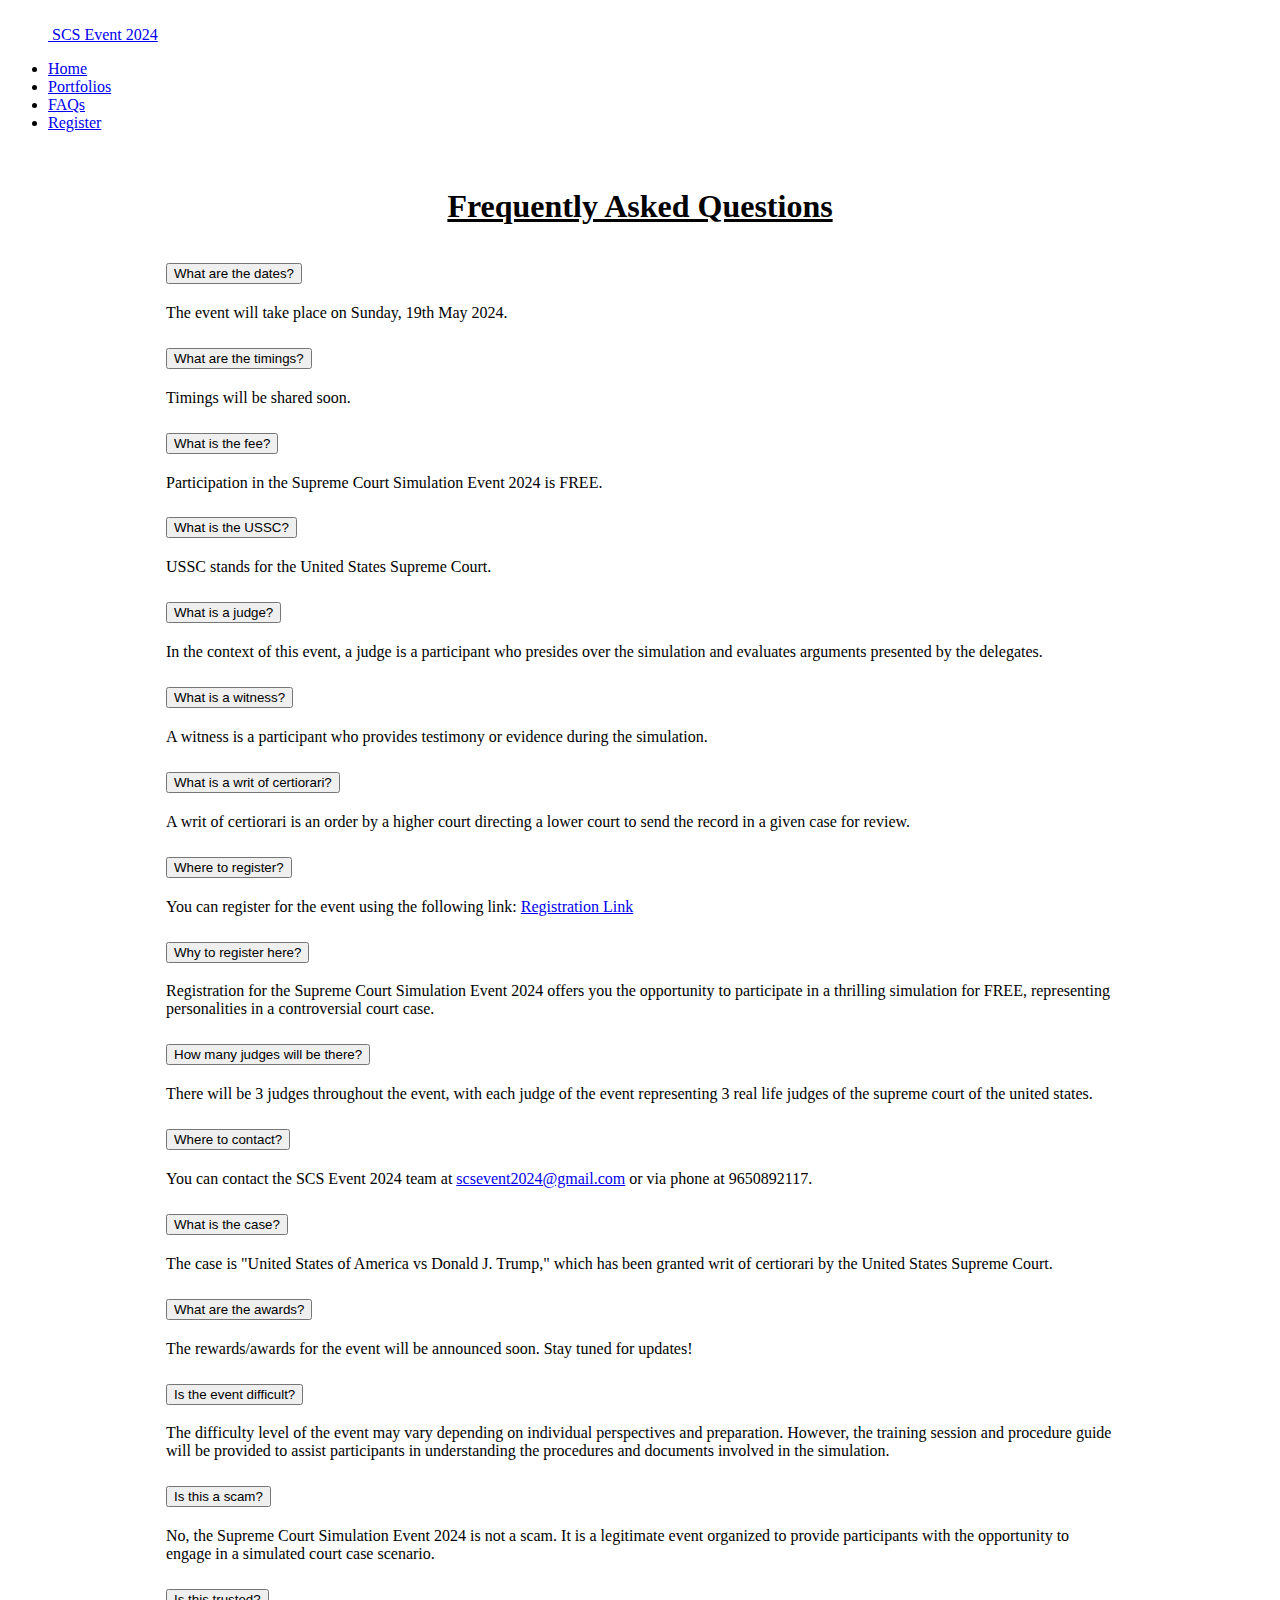
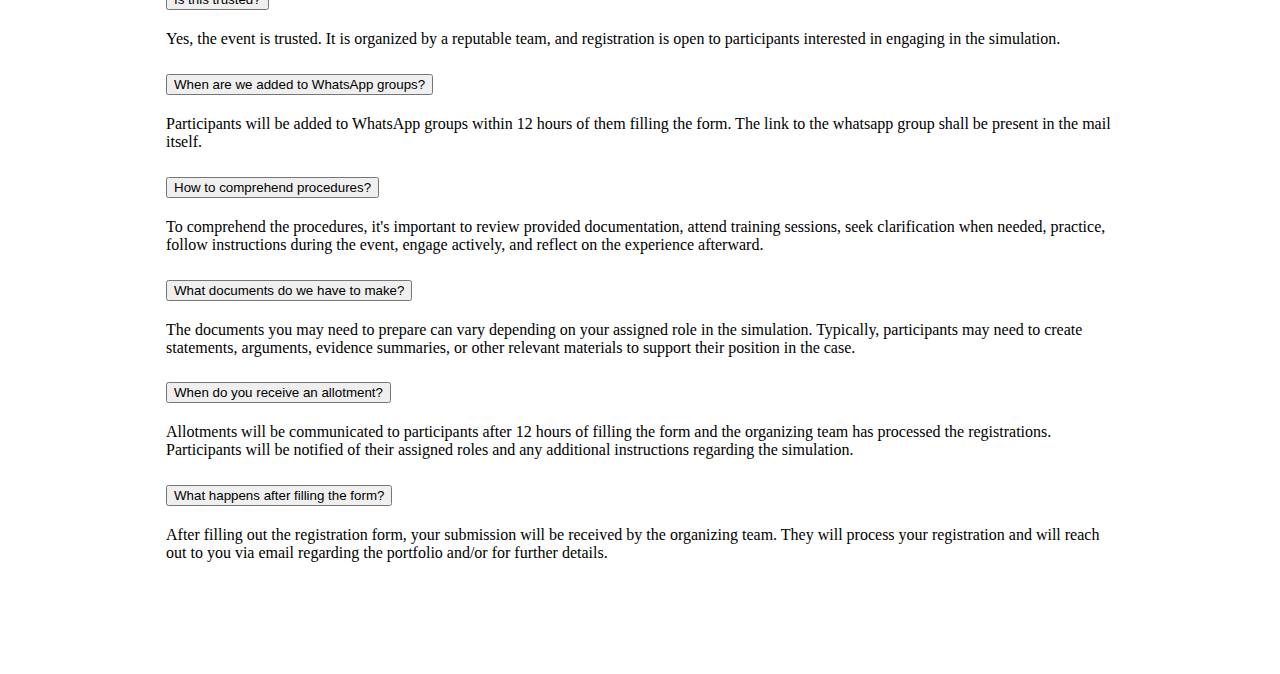
==== faq.html @ ab1b76b9 "Create faq.html" ====
<!DOCTYPE html>
<html>

<head>
  <meta charset="utf-8">
  <meta name="viewport" content="width=device-width">
  <title>FAQs SCS Event 2024</title>
  <link href="style.css" rel="stylesheet" type="text/css" />
</head>

<body>
    <div class="container">
        <header class="d-flex flex-wrap justify-content-center py-3 mb-4 border-bottom">
          <a href="/" class="d-flex align-items-center mb-3 mb-md-0 me-md-auto link-body-emphasis text-decoration-none">
            <svg class="bi me-2" width="40" height="32"><use xlink:href="#bootstrap"></use></svg>
            <span class="fs-4">SCS Event 2024</span>
          </a>

          <ul class="nav nav-pills">
            <li class="nav-item"><a href="index.html" class="nav-link " aria-current="page">Home</a></li>
            <li class="nav-item"><a href="portfolios.html" class="nav-link">Portfolios</a></li>
            <li class="nav-item"><a href="faq.html" class="nav-link active">FAQs</a></li>                                                            <li class="nav-item"><a href="https://docs.google.com/forms/d/e/1FAIpQLSeJ1gVqHsnJQkfTNVhcyiLTRoypfzvDzCkgdrKdLjB_oi6M5A/viewform?usp=sharing" class="nav-link">Register</a></li>
          </ul>
        </header>
      </div>
    <h1 class="display-5 fw-bold text-body-emphasis" style="margin-left: auto; margin-right: auto; text-align: center; margin-bottom:     2rem; margin-top: 3.5rem; ""><u>Frequently Asked Questions</u></h1>
    <div class="accordion" id="accordionExample" style="margin-left: auto; margin-right: auto; width: 75%; margin-bottom: 7rem;"">
        <div class="accordion-item">
            <h2 class="accordion-header" id="headingOne">
              <button class="accordion-button" type="button" data-bs-toggle="collapse" data-bs-target="#collapseOne" aria-expanded="true" aria-controls="collapseOne">
                What are the dates?
              </button>
            </h2>
            <div id="collapseOne" class="accordion-collapse collapse" aria-labelledby="headingOne" data-bs-parent="#accordionExample">
              <div class="accordion-body">
                The event will take place on Sunday, 19th May 2024.
              </div>
            </div>
          </div>
        <div class="accordion-item">
            <h2 class="accordion-header" id="headingTwo">
              <button class="accordion-button collapsed" type="button" data-bs-toggle="collapse" data-bs-target="#collapseTwo" aria-expanded="false" aria-controls="collapseTwo">
                What are the timings?
              </button>
            </h2>
            <div id="collapseTwo" class="accordion-collapse collapse" aria-labelledby="headingTwo" data-bs-parent="#accordionExample">
              <div class="accordion-body">
                Timings will be shared soon.
              </div>
            </div>
          </div>
        <div class="accordion-item">
            <h2 class="accordion-header" id="headingThree">
              <button class="accordion-button collapsed" type="button" data-bs-toggle="collapse" data-bs-target="#collapseThree" aria-expanded="false" aria-controls="collapseTwo">
                What is the fee?
              </button>
            </h2>
            <div id="collapseThree" class="accordion-collapse collapse" aria-labelledby="headingThree" data-bs-parent="#accordionExample">
              <div class="accordion-body">
                Participation in the Supreme Court Simulation Event 2024 is FREE.
              </div>
            </div>
          </div>
        <!-- FAQ 4 -->
        <div class="accordion-item">
          <h2 class="accordion-header" id="headingFour">
            <button class="accordion-button collapsed" type="button" data-bs-toggle="collapse" data-bs-target="#collapseFour" aria-expanded="false" aria-controls="collapseFour">
              What is the USSC?
            </button>
          </h2>
          <div id="collapseFour" class="accordion-collapse collapse" aria-labelledby="headingFour" data-bs-parent="#accordionExample">
            <div class="accordion-body">
              USSC stands for the United States Supreme Court.
            </div>
          </div>
        </div>
        <!-- FAQ 5 -->
        <div class="accordion-item">
          <h2 class="accordion-header" id="headingFive">
            <button class="accordion-button collapsed" type="button" data-bs-toggle="collapse" data-bs-target="#collapseFive" aria-expanded="false" aria-controls="collapseFive">
              What is a judge?
            </button>
          </h2>
          <div id="collapseFive" class="accordion-collapse collapse" aria-labelledby="headingFive" data-bs-parent="#accordionExample">
            <div class="accordion-body">
              In the context of this event, a judge is a participant who presides over the simulation and evaluates arguments presented by the delegates.
            </div>
          </div>
        </div>
        <!-- FAQ 6 -->
        <div class="accordion-item">
          <h2 class="accordion-header" id="headingSix">
            <button class="accordion-button collapsed" type="button" data-bs-toggle="collapse" data-bs-target="#collapseSix" aria-expanded="false" aria-controls="collapseSix">
              What is a witness?
            </button>
          </h2>
          <div id="collapseSix" class="accordion-collapse collapse" aria-labelledby="headingSix" data-bs-parent="#accordionExample">
            <div class="accordion-body">
              A witness is a participant who provides testimony or evidence during the simulation.
            </div>
          </div>
        </div>
        <!-- FAQ 7 -->
        <div class="accordion-item">
          <h2 class="accordion-header" id="headingSeven">
            <button class="accordion-button collapsed" type="button" data-bs-toggle="collapse" data-bs-target="#collapseSeven" aria-expanded="false" aria-controls="collapseSeven">
              What is a writ of certiorari?
            </button>
          </h2>
          <div id="collapseSeven" class="accordion-collapse collapse" aria-labelledby="headingSeven" data-bs-parent="#accordionExample">
            <div class="accordion-body">
              A writ of certiorari is an order by a higher court directing a lower court to send the record in a given case for review.
            </div>
          </div>
        </div>
        <!-- FAQ 8 -->
        <div class="accordion-item">
          <h2 class="accordion-header" id="headingEight">
            <button class="accordion-button collapsed" type="button" data-bs-toggle="collapse" data-bs-target="#collapseEight" aria-expanded="false" aria-controls="collapseEight">
              Where to register?
            </button>
          </h2>
          <div id="collapseEight" class="accordion-collapse collapse" aria-labelledby="headingEight" data-bs-parent="#accordionExample">
            <div class="accordion-body">
              You can register for the event using the following link: <a href="https://docs.google.com/forms/d/e/1FAIpQLSeJ1gVqHsnJQkfTNVhcyiLTRoypfzvDzCkgdrKdLjB_oi6M5A/viewform?usp=sharing" target="_blank">Registration Link</a>
            </div>
          </div>
        </div>
        <!-- FAQ 9 -->
        <div class="accordion-item">
          <h2 class="accordion-header" id="headingNine">
            <button class="accordion-button collapsed" type="button" data-bs-toggle="collapse" data-bs-target="#collapseNine" aria-expanded="false" aria-controls="collapseNine">
              Why to register here?
            </button>
          </h2>
          <div id="collapseNine" class="accordion-collapse collapse" aria-labelledby="headingNine" data-bs-parent="#accordionExample">
            <div class="accordion-body">
              Registration for the Supreme Court Simulation Event 2024 offers you the opportunity to participate in a thrilling simulation for FREE, representing personalities in a controversial court case.
            </div>
          </div>
        </div>

        <!-- FAQ 10 -->
        <div class="accordion-item">
          <h2 class="accordion-header" id="headingTen">
            <button class="accordion-button collapsed" type="button" data-bs-toggle="collapse" data-bs-target="#collapseTen" aria-expanded="false" aria-controls="collapseTen">
              How many judges will be there?
            </button>
          </h2>
          <div id="collapseTen" class="accordion-collapse collapse" aria-labelledby="headingTen" data-bs-parent="#accordionExample">
            <div class="accordion-body">
              There will be 3 judges throughout the event, with each judge of the event representing 3 real life judges of the supreme court of the united states.
            </div>
          </div>
        </div>

        <!-- FAQ 11 -->
        <div class="accordion-item">
          <h2 class="accordion-header" id="headingEleven">
            <button class="accordion-button collapsed" type="button" data-bs-toggle="collapse" data-bs-target="#collapseEleven" aria-expanded="false" aria-controls="collapseEleven">
              Where to contact?
            </button>
          </h2>
          <div id="collapseEleven" class="accordion-collapse collapse" aria-labelledby="headingEleven" data-bs-parent="#accordionExample">
            <div class="accordion-body">
              You can contact the SCS Event 2024 team at <a href="mailto:scsevent2024@gmail.com">scsevent2024@gmail.com</a> or via phone at 9650892117.
            </div>
          </div>
        </div>
        <!-- FAQ 12 -->
        <div class="accordion-item">
          <h2 class="accordion-header" id="headingTwelve">
            <button class="accordion-button collapsed" type="button" data-bs-toggle="collapse" data-bs-target="#collapseTwelve" aria-expanded="false" aria-controls="collapseTwelve">
              What is the case?
            </button>
          </h2>
          <div id="collapseTwelve" class="accordion-collapse collapse" aria-labelledby="headingTwelve" data-bs-parent="#accordionExample">
            <div class="accordion-body">
              The case is "United States of America vs Donald J. Trump," which has been granted writ of certiorari by the United States Supreme Court.
            </div>
          </div>
        </div>

        <!-- FAQ 13 -->
        <div class="accordion-item">
          <h2 class="accordion-header" id="headingThirteen">
            <button class="accordion-button collapsed" type="button" data-bs-toggle="collapse" data-bs-target="#collapseThirteen" aria-expanded="false" aria-controls="collapseThirteen">
              What are the awards?
            </button>
          </h2>
          <div id="collapseThirteen" class="accordion-collapse collapse" aria-labelledby="headingThirteen" data-bs-parent="#accordionExample">
            <div class="accordion-body">
              The rewards/awards for the event will be announced soon. Stay tuned for updates!
            </div>
          </div>
        </div>

        <!-- FAQ 14 -->
        <div class="accordion-item">
          <h2 class="accordion-header" id="headingFourteen">
            <button class="accordion-button collapsed" type="button" data-bs-toggle="collapse" data-bs-target="#collapseFourteen" aria-expanded="false" aria-controls="collapseFourteen">
              Is the event difficult?
            </button>
          </h2>
          <div id="collapseFourteen" class="accordion-collapse collapse" aria-labelledby="headingFourteen" data-bs-parent="#accordionExample">
            <div class="accordion-body">
              The difficulty level of the event may vary depending on individual perspectives and preparation. However, the training session and procedure guide will be provided to assist participants in understanding the procedures and documents involved in the simulation.
            </div>
          </div>
        </div>
        <!-- FAQ 15 -->
        <div class="accordion-item">
          <h2 class="accordion-header" id="headingFifteen">
            <button class="accordion-button collapsed" type="button" data-bs-toggle="collapse" data-bs-target="#collapseFifteen" aria-expanded="false" aria-controls="collapseFifteen">
              Is this a scam?
            </button>
          </h2>
          <div id="collapseFifteen" class="accordion-collapse collapse" aria-labelledby="headingFifteen" data-bs-parent="#accordionExample">
            <div class="accordion-body">
              No, the Supreme Court Simulation Event 2024 is not a scam. It is a legitimate event organized to provide participants with the opportunity to engage in a simulated court case scenario.
            </div>
          </div>
        </div>

        <!-- FAQ 16 -->
        <div class="accordion-item">
          <h2 class="accordion-header" id="headingSixteen">
            <button class="accordion-button collapsed" type="button" data-bs-toggle="collapse" data-bs-target="#collapseSixteen" aria-expanded="false" aria-controls="collapseSixteen">
              Is this trusted?
            </button>
          </h2>
          <div id="collapseSixteen" class="accordion-collapse collapse" aria-labelledby="headingSixteen" data-bs-parent="#accordionExample">
            <div class="accordion-body">
              Yes, the event is trusted. It is organized by a reputable team, and registration is open to participants interested in engaging in the simulation.
            </div>
          </div>
        </div>

        <!-- FAQ 17 -->
        <div class="accordion-item">
          <h2 class="accordion-header" id="headingSeventeen">
            <button class="accordion-button collapsed" type="button" data-bs-toggle="collapse" data-bs-target="#collapseSeventeen" aria-expanded="false" aria-controls="collapseSeventeen">
              When are we added to WhatsApp groups?
            </button>
          </h2>
          <div id="collapseSeventeen" class="accordion-collapse collapse" aria-labelledby="headingSeventeen" data-bs-parent="#accordionExample">
            <div class="accordion-body">
              Participants will be added to WhatsApp groups within 12 hours of them filling the form. The link to the whatsapp group shall be present in the mail itself.
            </div>
          </div>
        </div>
        <!-- FAQ 18 -->
        <div class="accordion-item">
          <h2 class="accordion-header" id="headingEighteen">
            <button class="accordion-button collapsed" type="button" data-bs-toggle="collapse" data-bs-target="#collapseEighteen" aria-expanded="false" aria-controls="collapseEighteen">
              How to comprehend procedures?
            </button>
          </h2>
          <div id="collapseEighteen" class="accordion-collapse collapse" aria-labelledby="headingEighteen" data-bs-parent="#accordionExample">
            <div class="accordion-body">
              To comprehend the procedures, it's important to review provided documentation, attend training sessions, seek clarification when needed, practice, follow instructions during the event, engage actively, and reflect on the experience afterward.
            </div>
          </div>
        </div>


        <!-- FAQ 19 -->
        <div class="accordion-item">
          <h2 class="accordion-header" id="headingNineteen">
            <button class="accordion-button collapsed" type="button" data-bs-toggle="collapse" data-bs-target="#collapseNineteen" aria-expanded="false" aria-controls="collapseNineteen">
              What documents do we have to make?
            </button>
          </h2>
          <div id="collapseNineteen" class="accordion-collapse collapse" aria-labelledby="headingNineteen" data-bs-parent="#accordionExample">
            <div class="accordion-body">
              The documents you may need to prepare can vary depending on your assigned role in the simulation. Typically, participants may need to create statements, arguments, evidence summaries, or other relevant materials to support their position in the case.
            </div>
          </div>
        </div>

        <!-- FAQ 20 -->
        <div class="accordion-item">
          <h2 class="accordion-header" id="headingTwenty">
            <button class="accordion-button collapsed" type="button" data-bs-toggle="collapse" data-bs-target="#collapseTwenty" aria-expanded="false" aria-controls="collapseTwenty">
              When do you receive an allotment?
            </button>
          </h2>
          <div id="collapseTwenty" class="accordion-collapse collapse" aria-labelledby="headingTwenty" data-bs-parent="#accordionExample">
            <div class="accordion-body">
              Allotments will be communicated to participants after 12 hours of filling the form and the organizing team has processed the registrations. Participants will be notified of their assigned roles and any additional instructions regarding the simulation.
            </div>
          </div>
        </div>
        <!-- FAQ 21 -->
        <div class="accordion-item">
          <h2 class="accordion-header" id="headingTwentyOne">
            <button class="accordion-button collapsed" type="button" data-bs-toggle="collapse" data-bs-target="#collapseTwentyOne" aria-expanded="false" aria-controls="collapseTwentyOne">
              What happens after filling the form?
            </button>
          </h2>
          <div id="collapseTwentyOne" class="accordion-collapse collapse" aria-labelledby="headingTwentyOne" data-bs-parent="#accordionExample">
            <div class="accordion-body">
              After filling out the registration form, your submission will be received by the organizing team. They will process your registration and will reach out to you via email regarding the portfolio and/or for further details.
            </div>
          </div>
        </div>
    </div>
    
  <script src="script.js"></script>
</body>

</html>
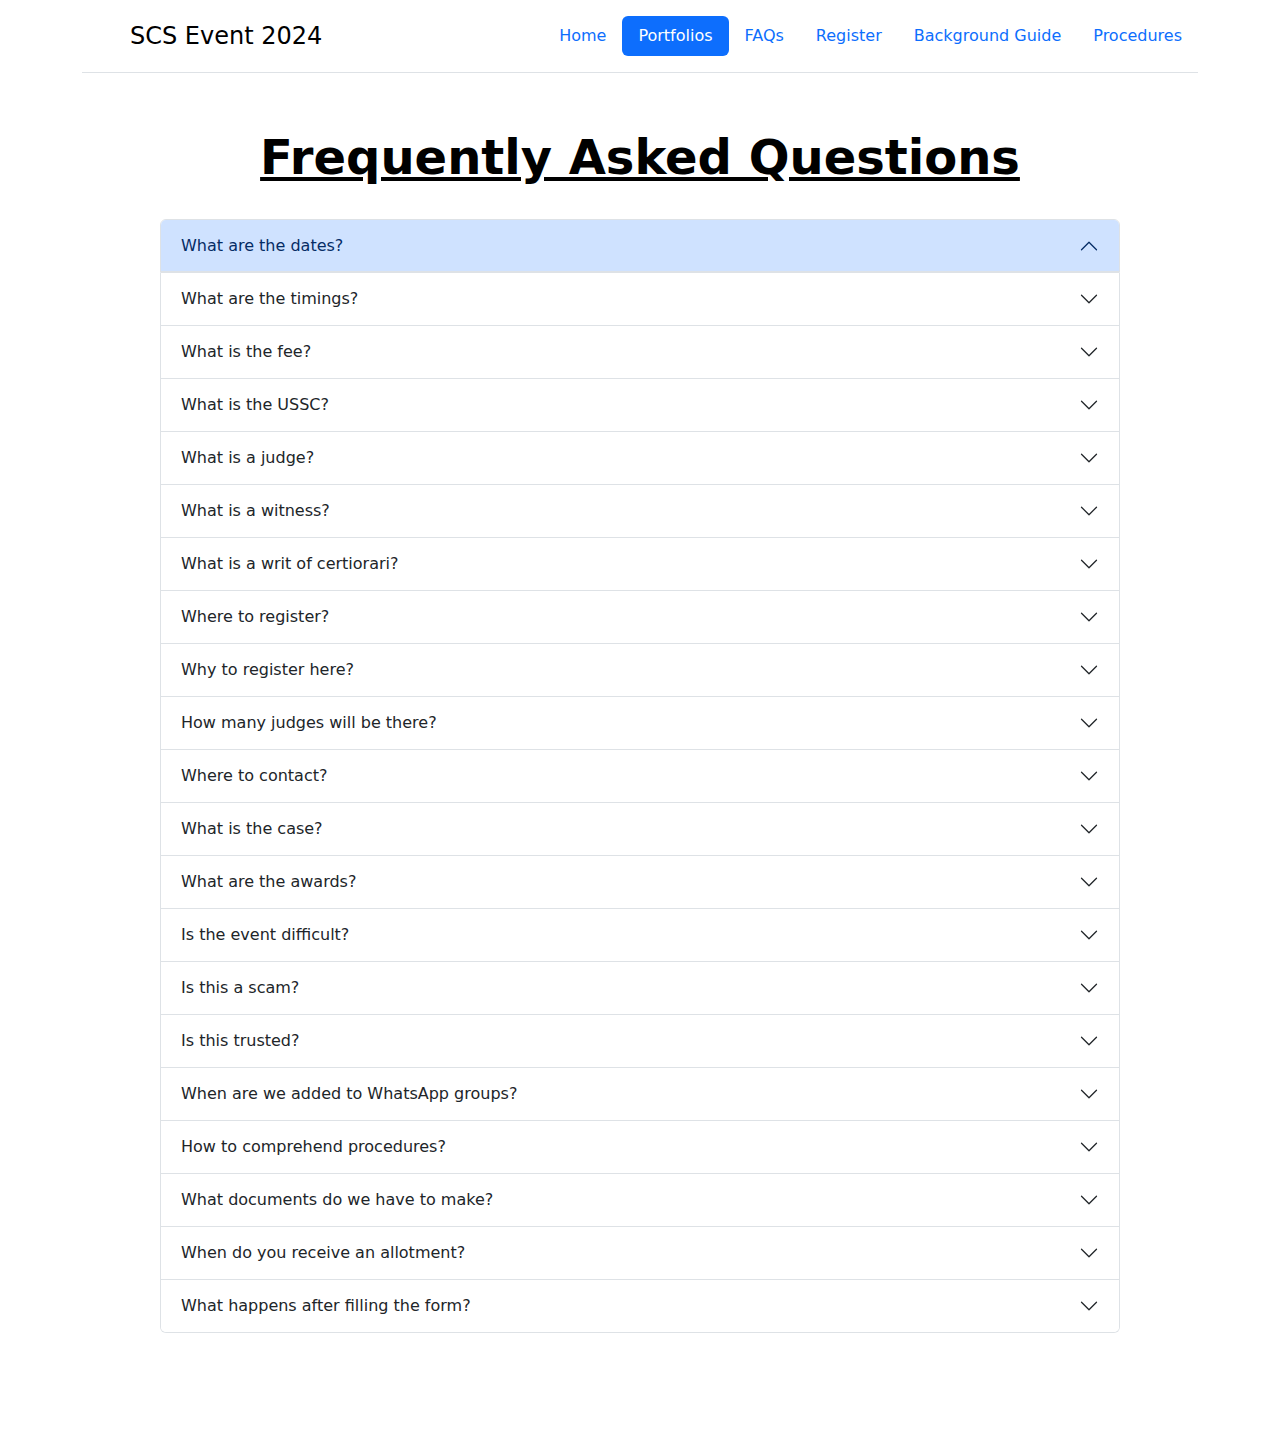
==== commit 4fe5b977: "Update faq.html" ====
--- a/faq.html
+++ b/faq.html
@@ -16,11 +16,14 @@
             <span class="fs-4">SCS Event 2024</span>
           </a>
 
-          <ul class="nav nav-pills">
-            <li class="nav-item"><a href="index.html" class="nav-link " aria-current="page">Home</a></li>
-            <li class="nav-item"><a href="portfolios.html" class="nav-link">Portfolios</a></li>
-            <li class="nav-item"><a href="faq.html" class="nav-link active">FAQs</a></li>                                                            <li class="nav-item"><a href="https://docs.google.com/forms/d/e/1FAIpQLSeJ1gVqHsnJQkfTNVhcyiLTRoypfzvDzCkgdrKdLjB_oi6M5A/viewform?usp=sharing" class="nav-link">Register</a></li>
-          </ul>
+            <ul class="nav nav-pills">
+                <li class="nav-item"><a href="index.html" class="nav-link " aria-current="page">Home</a></li>
+                <li class="nav-item"><a href="#" class="nav-link active">Portfolios</a></li>
+                <li class="nav-item"><a href="faq.html" class="nav-link">FAQs</a></li>
+                <li class="nav-item"><a href="https://docs.google.com/forms/d/e/1FAIpQLSeJ1gVqHsnJQkfTNVhcyiLTRoypfzvDzCkgdrKdLjB_oi6M5A/viewform?usp=sharing" class="nav-link">Register</a></li>
+                <li class="nav-item"><a href="https://docs.google.com/document/d/1dB63l9dNp6xVLZQxj6kzOovqa3Hw2wPQ2aBt1aoLhMY/edit?usp=sharing" class="nav-link">Background Guide</a></li>
+                <li class="nav-item"><a href="https://docs.google.com/document/d/13BMEkoYadMNudokMx_uyyNEWCB-4FJF_zmpJ_dMLJ5A/edit?usp=sharing" class="nav-link">Procedures</a></li>
+            </ul>
         </header>
       </div>
     <h1 class="display-5 fw-bold text-body-emphasis" style="margin-left: auto; margin-right: auto; text-align: center; margin-bottom:     2rem; margin-top: 3.5rem; ""><u>Frequently Asked Questions</u></h1>
--- a/style.css
+++ b/style.css
@@ -0,0 +1,6 @@
+@charset "UTF-8";/*!
+ * Bootstrap  v5.3.3 (https://getbootstrap.com/)
+ * Copyright 2011-2024 The Bootstrap Authors
+ * Licensed under MIT (https://github.com/twbs/bootstrap/blob/main/LICENSE)
+ */:root,[data-bs-theme=light]{--bs-blue:#0d6efd;--bs-indigo:#6610f2;--bs-purple:#6f42c1;--bs-pink:#d63384;--bs-red:#dc3545;--bs-orange:#fd7e14;--bs-yellow:#ffc107;--bs-green:#198754;--bs-teal:#20c997;--bs-cyan:#0dcaf0;--bs-black:#000;--bs-white:#fff;--bs-gray:#6c757d;--bs-gray-dark:#343a40;--bs-gray-100:#f8f9fa;--bs-gray-200:#e9ecef;--bs-gray-300:#dee2e6;--bs-gray-400:#ced4da;--bs-gray-500:#adb5bd;--bs-gray-600:#6c757d;--bs-gray-700:#495057;--bs-gray-800:#343a40;--bs-gray-900:#212529;--bs-primary:#0d6efd;--bs-secondary:#6c757d;--bs-success:#198754;--bs-info:#0dcaf0;--bs-warning:#ffc107;--bs-danger:#dc3545;--bs-light:#f8f9fa;--bs-dark:#212529;--bs-primary-rgb:13,110,253;--bs-secondary-rgb:108,117,125;--bs-success-rgb:25,135,84;--bs-info-rgb:13,202,240;--bs-warning-rgb:255,193,7;--bs-danger-rgb:220,53,69;--bs-light-rgb:248,249,250;--bs-dark-rgb:33,37,41;--bs-primary-text-emphasis:#052c65;--bs-secondary-text-emphasis:#2b2f32;--bs-success-text-emphasis:#0a3622;--bs-info-text-emphasis:#055160;--bs-warning-text-emphasis:#664d03;--bs-danger-text-emphasis:#58151c;--bs-light-text-emphasis:#495057;--bs-dark-text-emphasis:#495057;--bs-primary-bg-subtle:#cfe2ff;--bs-secondary-bg-subtle:#e2e3e5;--bs-success-bg-subtle:#d1e7dd;--bs-info-bg-subtle:#cff4fc;--bs-warning-bg-subtle:#fff3cd;--bs-danger-bg-subtle:#f8d7da;--bs-light-bg-subtle:#fcfcfd;--bs-dark-bg-subtle:#ced4da;--bs-primary-border-subtle:#9ec5fe;--bs-secondary-border-subtle:#c4c8cb;--bs-success-border-subtle:#a3cfbb;--bs-info-border-subtle:#9eeaf9;--bs-warning-border-subtle:#ffe69c;--bs-danger-border-subtle:#f1aeb5;--bs-light-border-subtle:#e9ecef;--bs-dark-border-subtle:#adb5bd;--bs-white-rgb:255,255,255;--bs-black-rgb:0,0,0;--bs-font-sans-serif:system-ui,-apple-system,"Segoe UI",Roboto,"Helvetica Neue","Noto Sans","Liberation Sans",Arial,sans-serif,"Apple Color Emoji","Segoe UI Emoji","Segoe UI Symbol","Noto Color Emoji";--bs-font-monospace:SFMono-Regular,Menlo,Monaco,Consolas,"Liberation Mono","Courier New",monospace;--bs-gradient:linear-gradient(180deg, rgba(255, 255, 255, 0.15), rgba(255, 255, 255, 0));--bs-body-font-family:var(--bs-font-sans-serif);--bs-body-font-size:1rem;--bs-body-font-weight:400;--bs-body-line-height:1.5;--bs-body-color:#212529;--bs-body-color-rgb:33,37,41;--bs-body-bg:#fff;--bs-body-bg-rgb:255,255,255;--bs-emphasis-color:#000;--bs-emphasis-color-rgb:0,0,0;--bs-secondary-color:rgba(33, 37, 41, 0.75);--bs-secondary-color-rgb:33,37,41;--bs-secondary-bg:#e9ecef;--bs-secondary-bg-rgb:233,236,239;--bs-tertiary-color:rgba(33, 37, 41, 0.5);--bs-tertiary-color-rgb:33,37,41;--bs-tertiary-bg:#f8f9fa;--bs-tertiary-bg-rgb:248,249,250;--bs-heading-color:inherit;--bs-link-color:#0d6efd;--bs-link-color-rgb:13,110,253;--bs-link-decoration:underline;--bs-link-hover-color:#0a58ca;--bs-link-hover-color-rgb:10,88,202;--bs-code-color:#d63384;--bs-highlight-color:#212529;--bs-highlight-bg:#fff3cd;--bs-border-width:1px;--bs-border-style:solid;--bs-border-color:#dee2e6;--bs-border-color-translucent:rgba(0, 0, 0, 0.175);--bs-border-radius:0.375rem;--bs-border-radius-sm:0.25rem;--bs-border-radius-lg:0.5rem;--bs-border-radius-xl:1rem;--bs-border-radius-xxl:2rem;--bs-border-radius-2xl:var(--bs-border-radius-xxl);--bs-border-radius-pill:50rem;--bs-box-shadow:0 0.5rem 1rem rgba(0, 0, 0, 0.15);--bs-box-shadow-sm:0 0.125rem 0.25rem rgba(0, 0, 0, 0.075);--bs-box-shadow-lg:0 1rem 3rem rgba(0, 0, 0, 0.175);--bs-box-shadow-inset:inset 0 1px 2px rgba(0, 0, 0, 0.075);--bs-focus-ring-width:0.25rem;--bs-focus-ring-opacity:0.25;--bs-focus-ring-color:rgba(13, 110, 253, 0.25);--bs-form-valid-color:#198754;--bs-form-valid-border-color:#198754;--bs-form-invalid-color:#dc3545;--bs-form-invalid-border-color:#dc3545}[data-bs-theme=dark]{color-scheme:dark;--bs-body-color:#dee2e6;--bs-body-color-rgb:222,226,230;--bs-body-bg:#212529;--bs-body-bg-rgb:33,37,41;--bs-emphasis-color:#fff;--bs-emphasis-color-rgb:255,255,255;--bs-secondary-color:rgba(222, 226, 230, 0.75);--bs-secondary-color-rgb:222,226,230;--bs-secondary-bg:#343a40;--bs-secondary-bg-rgb:52,58,64;--bs-tertiary-color:rgba(222, 226, 230, 0.5);--bs-tertiary-color-rgb:222,226,230;--bs-tertiary-bg:#2b3035;--bs-tertiary-bg-rgb:43,48,53;--bs-primary-text-emphasis:#6ea8fe;--bs-secondary-text-emphasis:#a7acb1;--bs-success-text-emphasis:#75b798;--bs-info-text-emphasis:#6edff6;--bs-warning-text-emphasis:#ffda6a;--bs-danger-text-emphasis:#ea868f;--bs-light-text-emphasis:#f8f9fa;--bs-dark-text-emphasis:#dee2e6;--bs-primary-bg-subtle:#031633;--bs-secondary-bg-subtle:#161719;--bs-success-bg-subtle:#051b11;--bs-info-bg-subtle:#032830;--bs-warning-bg-subtle:#332701;--bs-danger-bg-subtle:#2c0b0e;--bs-light-bg-subtle:#343a40;--bs-dark-bg-subtle:#1a1d20;--bs-primary-border-subtle:#084298;--bs-secondary-border-subtle:#41464b;--bs-success-border-subtle:#0f5132;--bs-info-border-subtle:#087990;--bs-warning-border-subtle:#997404;--bs-danger-border-subtle:#842029;--bs-light-border-subtle:#495057;--bs-dark-border-subtle:#343a40;--bs-heading-color:inherit;--bs-link-color:#6ea8fe;--bs-link-hover-color:#8bb9fe;--bs-link-color-rgb:110,168,254;--bs-link-hover-color-rgb:139,185,254;--bs-code-color:#e685b5;--bs-highlight-color:#dee2e6;--bs-highlight-bg:#664d03;--bs-border-color:#495057;--bs-border-color-translucent:rgba(255, 255, 255, 0.15);--bs-form-valid-color:#75b798;--bs-form-valid-border-color:#75b798;--bs-form-invalid-color:#ea868f;--bs-form-invalid-border-color:#ea868f}*,::after,::before{box-sizing:border-box}@media (prefers-reduced-motion:no-preference){:root{scroll-behavior:smooth}}body{margin:0;font-family:var(--bs-body-font-family);font-size:var(--bs-body-font-size);font-weight:var(--bs-body-font-weight);line-height:var(--bs-body-line-height);color:var(--bs-body-color);text-align:var(--bs-body-text-align);background-color:var(--bs-body-bg);-webkit-text-size-adjust:100%;-webkit-tap-highlight-color:transparent}hr{margin:1rem 0;color:inherit;border:0;border-top:var(--bs-border-width) solid;opacity:.25}.h1,.h2,.h3,.h4,.h5,.h6,h1,h2,h3,h4,h5,h6{margin-top:0;margin-bottom:.5rem;font-weight:500;line-height:1.2;color:var(--bs-heading-color)}.h1,h1{font-size:calc(1.375rem + 1.5vw)}@media (min-width:1200px){.h1,h1{font-size:2.5rem}}.h2,h2{font-size:calc(1.325rem + .9vw)}@media (min-width:1200px){.h2,h2{font-size:2rem}}.h3,h3{font-size:calc(1.3rem + .6vw)}@media (min-width:1200px){.h3,h3{font-size:1.75rem}}.h4,h4{font-size:calc(1.275rem + .3vw)}@media (min-width:1200px){.h4,h4{font-size:1.5rem}}.h5,h5{font-size:1.25rem}.h6,h6{font-size:1rem}p{margin-top:0;margin-bottom:1rem}abbr[title]{-webkit-text-decoration:underline dotted;text-decoration:underline dotted;cursor:help;-webkit-text-decoration-skip-ink:none;text-decoration-skip-ink:none}address{margin-bottom:1rem;font-style:normal;line-height:inherit}ol,ul{padding-left:2rem}dl,ol,ul{margin-top:0;margin-bottom:1rem}ol ol,ol ul,ul ol,ul ul{margin-bottom:0}dt{font-weight:700}dd{margin-bottom:.5rem;margin-left:0}blockquote{margin:0 0 1rem}b,strong{font-weight:bolder}.small,small{font-size:.875em}.mark,mark{padding:.1875em;color:var(--bs-highlight-color);background-color:var(--bs-highlight-bg)}sub,sup{position:relative;font-size:.75em;line-height:0;vertical-align:baseline}sub{bottom:-.25em}sup{top:-.5em}a{color:rgba(var(--bs-link-color-rgb),var(--bs-link-opacity,1));text-decoration:underline}a:hover{--bs-link-color-rgb:var(--bs-link-hover-color-rgb)}a:not([href]):not([class]),a:not([href]):not([class]):hover{color:inherit;text-decoration:none}code,kbd,pre,samp{font-family:var(--bs-font-monospace);font-size:1em}pre{display:block;margin-top:0;margin-bottom:1rem;overflow:auto;font-size:.875em}pre code{font-size:inherit;color:inherit;word-break:normal}code{font-size:.875em;color:var(--bs-code-color);word-wrap:break-word}a>code{color:inherit}kbd{padding:.1875rem .375rem;font-size:.875em;color:var(--bs-body-bg);background-color:var(--bs-body-color);border-radius:.25rem}kbd kbd{padding:0;font-size:1em}figure{margin:0 0 1rem}img,svg{vertical-align:middle}table{caption-side:bottom;border-collapse:collapse}caption{padding-top:.5rem;padding-bottom:.5rem;color:var(--bs-secondary-color);text-align:left}th{text-align:inherit;text-align:-webkit-match-parent}tbody,td,tfoot,th,thead,tr{border-color:inherit;border-style:solid;border-width:0}label{display:inline-block}button{border-radius:0}button:focus:not(:focus-visible){outline:0}button,input,optgroup,select,textarea{margin:0;font-family:inherit;font-size:inherit;line-height:inherit}button,select{text-transform:none}[role=button]{cursor:pointer}select{word-wrap:normal}select:disabled{opacity:1}[list]:not([type=date]):not([type=datetime-local]):not([type=month]):not([type=week]):not([type=time])::-webkit-calendar-picker-indicator{display:none!important}[type=button],[type=reset],[type=submit],button{-webkit-appearance:button}[type=button]:not(:disabled),[type=reset]:not(:disabled),[type=submit]:not(:disabled),button:not(:disabled){cursor:pointer}::-moz-focus-inner{padding:0;border-style:none}textarea{resize:vertical}fieldset{min-width:0;padding:0;margin:0;border:0}legend{float:left;width:100%;padding:0;margin-bottom:.5rem;font-size:calc(1.275rem + .3vw);line-height:inherit}@media (min-width:1200px){legend{font-size:1.5rem}}legend+*{clear:left}::-webkit-datetime-edit-day-field,::-webkit-datetime-edit-fields-wrapper,::-webkit-datetime-edit-hour-field,::-webkit-datetime-edit-minute,::-webkit-datetime-edit-month-field,::-webkit-datetime-edit-text,::-webkit-datetime-edit-year-field{padding:0}::-webkit-inner-spin-button{height:auto}[type=search]{-webkit-appearance:textfield;outline-offset:-2px}::-webkit-search-decoration{-webkit-appearance:none}::-webkit-color-swatch-wrapper{padding:0}::-webkit-file-upload-button{font:inherit;-webkit-appearance:button}::file-selector-button{font:inherit;-webkit-appearance:button}output{display:inline-block}iframe{border:0}summary{display:list-item;cursor:pointer}progress{vertical-align:baseline}[hidden]{display:none!important}.lead{font-size:1.25rem;font-weight:300}.display-1{font-size:calc(1.625rem + 4.5vw);font-weight:300;line-height:1.2}@media (min-width:1200px){.display-1{font-size:5rem}}.display-2{font-size:calc(1.575rem + 3.9vw);font-weight:300;line-height:1.2}@media (min-width:1200px){.display-2{font-size:4.5rem}}.display-3{font-size:calc(1.525rem + 3.3vw);font-weight:300;line-height:1.2}@media (min-width:1200px){.display-3{font-size:4rem}}.display-4{font-size:calc(1.475rem + 2.7vw);font-weight:300;line-height:1.2}@media (min-width:1200px){.display-4{font-size:3.5rem}}.display-5{font-size:calc(1.425rem + 2.1vw);font-weight:300;line-height:1.2}@media (min-width:1200px){.display-5{font-size:3rem}}.display-6{font-size:calc(1.375rem + 1.5vw);font-weight:300;line-height:1.2}@media (min-width:1200px){.display-6{font-size:2.5rem}}.list-unstyled{padding-left:0;list-style:none}.list-inline{padding-left:0;list-style:none}.list-inline-item{display:inline-block}.list-inline-item:not(:last-child){margin-right:.5rem}.initialism{font-size:.875em;text-transform:uppercase}.blockquote{margin-bottom:1rem;font-size:1.25rem}.blockquote>:last-child{margin-bottom:0}.blockquote-footer{margin-top:-1rem;margin-bottom:1rem;font-size:.875em;color:#6c757d}.blockquote-footer::before{content:"— "}.img-fluid{max-width:100%;height:auto}.img-thumbnail{padding:.25rem;background-color:var(--bs-body-bg);border:var(--bs-border-width) solid var(--bs-border-color);border-radius:var(--bs-border-radius);max-width:100%;height:auto}.figure{display:inline-block}.figure-img{margin-bottom:.5rem;line-height:1}.figure-caption{font-size:.875em;color:var(--bs-secondary-color)}.container,.container-fluid,.container-lg,.container-md,.container-sm,.container-xl,.container-xxl{--bs-gutter-x:1.5rem;--bs-gutter-y:0;width:100%;padding-right:calc(var(--bs-gutter-x) * .5);padding-left:calc(var(--bs-gutter-x) * .5);margin-right:auto;margin-left:auto}@media (min-width:576px){.container,.container-sm{max-width:540px}}@media (min-width:768px){.container,.container-md,.container-sm{max-width:720px}}@media (min-width:992px){.container,.container-lg,.container-md,.container-sm{max-width:960px}}@media (min-width:1200px){.container,.container-lg,.container-md,.container-sm,.container-xl{max-width:1140px}}@media (min-width:1400px){.container,.container-lg,.container-md,.container-sm,.container-xl,.container-xxl{max-width:1320px}}:root{--bs-breakpoint-xs:0;--bs-breakpoint-sm:576px;--bs-breakpoint-md:768px;--bs-breakpoint-lg:992px;--bs-breakpoint-xl:1200px;--bs-breakpoint-xxl:1400px}.row{--bs-gutter-x:1.5rem;--bs-gutter-y:0;display:flex;flex-wrap:wrap;margin-top:calc(-1 * var(--bs-gutter-y));margin-right:calc(-.5 * var(--bs-gutter-x));margin-left:calc(-.5 * var(--bs-gutter-x))}.row>*{flex-shrink:0;width:100%;max-width:100%;padding-right:calc(var(--bs-gutter-x) * .5);padding-left:calc(var(--bs-gutter-x) * .5);margin-top:var(--bs-gutter-y)}.col{flex:1 0 0%}.row-cols-auto>*{flex:0 0 auto;width:auto}.row-cols-1>*{flex:0 0 auto;width:100%}.row-cols-2>*{flex:0 0 auto;width:50%}.row-cols-3>*{flex:0 0 auto;width:33.33333333%}.row-cols-4>*{flex:0 0 auto;width:25%}.row-cols-5>*{flex:0 0 auto;width:20%}.row-cols-6>*{flex:0 0 auto;width:16.66666667%}.col-auto{flex:0 0 auto;width:auto}.col-1{flex:0 0 auto;width:8.33333333%}.col-2{flex:0 0 auto;width:16.66666667%}.col-3{flex:0 0 auto;width:25%}.col-4{flex:0 0 auto;width:33.33333333%}.col-5{flex:0 0 auto;width:41.66666667%}.col-6{flex:0 0 auto;width:50%}.col-7{flex:0 0 auto;width:58.33333333%}.col-8{flex:0 0 auto;width:66.66666667%}.col-9{flex:0 0 auto;width:75%}.col-10{flex:0 0 auto;width:83.33333333%}.col-11{flex:0 0 auto;width:91.66666667%}.col-12{flex:0 0 auto;width:100%}.offset-1{margin-left:8.33333333%}.offset-2{margin-left:16.66666667%}.offset-3{margin-left:25%}.offset-4{margin-left:33.33333333%}.offset-5{margin-left:41.66666667%}.offset-6{margin-left:50%}.offset-7{margin-left:58.33333333%}.offset-8{margin-left:66.66666667%}.offset-9{margin-left:75%}.offset-10{margin-left:83.33333333%}.offset-11{margin-left:91.66666667%}.g-0,.gx-0{--bs-gutter-x:0}.g-0,.gy-0{--bs-gutter-y:0}.g-1,.gx-1{--bs-gutter-x:0.25rem}.g-1,.gy-1{--bs-gutter-y:0.25rem}.g-2,.gx-2{--bs-gutter-x:0.5rem}.g-2,.gy-2{--bs-gutter-y:0.5rem}.g-3,.gx-3{--bs-gutter-x:1rem}.g-3,.gy-3{--bs-gutter-y:1rem}.g-4,.gx-4{--bs-gutter-x:1.5rem}.g-4,.gy-4{--bs-gutter-y:1.5rem}.g-5,.gx-5{--bs-gutter-x:3rem}.g-5,.gy-5{--bs-gutter-y:3rem}@media (min-width:576px){.col-sm{flex:1 0 0%}.row-cols-sm-auto>*{flex:0 0 auto;width:auto}.row-cols-sm-1>*{flex:0 0 auto;width:100%}.row-cols-sm-2>*{flex:0 0 auto;width:50%}.row-cols-sm-3>*{flex:0 0 auto;width:33.33333333%}.row-cols-sm-4>*{flex:0 0 auto;width:25%}.row-cols-sm-5>*{flex:0 0 auto;width:20%}.row-cols-sm-6>*{flex:0 0 auto;width:16.66666667%}.col-sm-auto{flex:0 0 auto;width:auto}.col-sm-1{flex:0 0 auto;width:8.33333333%}.col-sm-2{flex:0 0 auto;width:16.66666667%}.col-sm-3{flex:0 0 auto;width:25%}.col-sm-4{flex:0 0 auto;width:33.33333333%}.col-sm-5{flex:0 0 auto;width:41.66666667%}.col-sm-6{flex:0 0 auto;width:50%}.col-sm-7{flex:0 0 auto;width:58.33333333%}.col-sm-8{flex:0 0 auto;width:66.66666667%}.col-sm-9{flex:0 0 auto;width:75%}.col-sm-10{flex:0 0 auto;width:83.33333333%}.col-sm-11{flex:0 0 auto;width:91.66666667%}.col-sm-12{flex:0 0 auto;width:100%}.offset-sm-0{margin-left:0}.offset-sm-1{margin-left:8.33333333%}.offset-sm-2{margin-left:16.66666667%}.offset-sm-3{margin-left:25%}.offset-sm-4{margin-left:33.33333333%}.offset-sm-5{margin-left:41.66666667%}.offset-sm-6{margin-left:50%}.offset-sm-7{margin-left:58.33333333%}.offset-sm-8{margin-left:66.66666667%}.offset-sm-9{margin-left:75%}.offset-sm-10{margin-left:83.33333333%}.offset-sm-11{margin-left:91.66666667%}.g-sm-0,.gx-sm-0{--bs-gutter-x:0}.g-sm-0,.gy-sm-0{--bs-gutter-y:0}.g-sm-1,.gx-sm-1{--bs-gutter-x:0.25rem}.g-sm-1,.gy-sm-1{--bs-gutter-y:0.25rem}.g-sm-2,.gx-sm-2{--bs-gutter-x:0.5rem}.g-sm-2,.gy-sm-2{--bs-gutter-y:0.5rem}.g-sm-3,.gx-sm-3{--bs-gutter-x:1rem}.g-sm-3,.gy-sm-3{--bs-gutter-y:1rem}.g-sm-4,.gx-sm-4{--bs-gutter-x:1.5rem}.g-sm-4,.gy-sm-4{--bs-gutter-y:1.5rem}.g-sm-5,.gx-sm-5{--bs-gutter-x:3rem}.g-sm-5,.gy-sm-5{--bs-gutter-y:3rem}}@media (min-width:768px){.col-md{flex:1 0 0%}.row-cols-md-auto>*{flex:0 0 auto;width:auto}.row-cols-md-1>*{flex:0 0 auto;width:100%}.row-cols-md-2>*{flex:0 0 auto;width:50%}.row-cols-md-3>*{flex:0 0 auto;width:33.33333333%}.row-cols-md-4>*{flex:0 0 auto;width:25%}.row-cols-md-5>*{flex:0 0 auto;width:20%}.row-cols-md-6>*{flex:0 0 auto;width:16.66666667%}.col-md-auto{flex:0 0 auto;width:auto}.col-md-1{flex:0 0 auto;width:8.33333333%}.col-md-2{flex:0 0 auto;width:16.66666667%}.col-md-3{flex:0 0 auto;width:25%}.col-md-4{flex:0 0 auto;width:33.33333333%}.col-md-5{flex:0 0 auto;width:25%}.col-md-6{flex:0 0 auto;width:50%}.col-md-7{flex:0 0 auto;width:75%}.col-md-8{flex:0 0 auto;width:100%}.col-md-9{flex:0 0 auto;width:75%}.col-md-10{flex:0 0 auto;width:83.33333333%}.col-md-11{flex:0 0 auto;width:91.66666667%}.col-md-12{flex:0 0 auto;width:100%}.offset-md-0{margin-left:0}.offset-md-1{margin-left:8.33333333%}.offset-md-2{margin-left:16.66666667%}.offset-md-3{margin-left:25%}.offset-md-4{margin-left:33.33333333%}.offset-md-5{margin-left:41.66666667%}.offset-md-6{margin-left:50%}.offset-md-7{margin-left:58.33333333%}.offset-md-8{margin-left:66.66666667%}.offset-md-9{margin-left:75%}.offset-md-10{margin-left:83.33333333%}.offset-md-11{margin-left:91.66666667%}.g-md-0,.gx-md-0{--bs-gutter-x:0}.g-md-0,.gy-md-0{--bs-gutter-y:0}.g-md-1,.gx-md-1{--bs-gutter-x:0.25rem}.g-md-1,.gy-md-1{--bs-gutter-y:0.25rem}.g-md-2,.gx-md-2{--bs-gutter-x:0.5rem}.g-md-2,.gy-md-2{--bs-gutter-y:0.5rem}.g-md-3,.gx-md-3{--bs-gutter-x:1rem}.g-md-3,.gy-md-3{--bs-gutter-y:1rem}.g-md-4,.gx-md-4{--bs-gutter-x:1.5rem}.g-md-4,.gy-md-4{--bs-gutter-y:1.5rem}.g-md-5,.gx-md-5{--bs-gutter-x:3rem}.g-md-5,.gy-md-5{--bs-gutter-y:3rem}}@media (min-width:992px){.col-lg{flex:1 0 0%}.row-cols-lg-auto>*{flex:0 0 auto;width:auto}.row-cols-lg-1>*{flex:0 0 auto;width:100%}.row-cols-lg-2>*{flex:0 0 auto;width:50%}.row-cols-lg-3>*{flex:0 0 auto;width:33.33333333%}.row-cols-lg-4>*{flex:0 0 auto;width:25%}.row-cols-lg-5>*{flex:0 0 auto;width:20%}.row-cols-lg-6>*{flex:0 0 auto;width:16.66666667%}.col-lg-auto{flex:0 0 auto;width:auto}.col-lg-1{flex:0 0 auto;width:8.33333333%}.col-lg-2{flex:0 0 auto;width:16.66666667%}.col-lg-3{flex:0 0 auto;width:25%}.col-lg-4{flex:0 0 auto;width:33.33333333%; text-align: center;}.col-lg-5{flex:0 0 auto;width:41.66666667%}.col-lg-6{flex:0 0 auto;width:50%}.col-lg-7{flex:0 0 auto;width:58.33333333%}.col-lg-8{flex:0 0 auto;width:66.66666667%}.col-lg-9{flex:0 0 auto;width:75%}.col-lg-10{flex:0 0 auto;width:83.33333333%}.col-lg-11{flex:0 0 auto;width:91.66666667%}.col-lg-12{flex:0 0 auto;width:100%}.offset-lg-0{margin-left:0}.offset-lg-1{margin-left:8.33333333%}.offset-lg-2{margin-left:16.66666667%}.offset-lg-3{margin-left:25%}.offset-lg-4{margin-left:33.33333333%}.offset-lg-5{margin-left:41.66666667%}.offset-lg-6{margin-left:50%}.offset-lg-7{margin-left:58.33333333%}.offset-lg-8{margin-left:66.66666667%}.offset-lg-9{margin-left:75%}.offset-lg-10{margin-left:83.33333333%}.offset-lg-11{margin-left:91.66666667%}.g-lg-0,.gx-lg-0{--bs-gutter-x:0}.g-lg-0,.gy-lg-0{--bs-gutter-y:0}.g-lg-1,.gx-lg-1{--bs-gutter-x:0.25rem}.g-lg-1,.gy-lg-1{--bs-gutter-y:0.25rem}.g-lg-2,.gx-lg-2{--bs-gutter-x:0.5rem}.g-lg-2,.gy-lg-2{--bs-gutter-y:0.5rem}.g-lg-3,.gx-lg-3{--bs-gutter-x:1rem}.g-lg-3,.gy-lg-3{--bs-gutter-y:1rem}.g-lg-4,.gx-lg-4{--bs-gutter-x:1.5rem}.g-lg-4,.gy-lg-4{--bs-gutter-y:1.5rem}.g-lg-5,.gx-lg-5{--bs-gutter-x:3rem}.g-lg-5,.gy-lg-5{--bs-gutter-y:3rem}}@media (min-width:1200px){.col-xl{flex:1 0 0%}.row-cols-xl-auto>*{flex:0 0 auto;width:auto}.row-cols-xl-1>*{flex:0 0 auto;width:100%}.row-cols-xl-2>*{flex:0 0 auto;width:50%}.row-cols-xl-3>*{flex:0 0 auto;width:33.33333333%}.row-cols-xl-4>*{flex:0 0 auto;width:25%}.row-cols-xl-5>*{flex:0 0 auto;width:20%}.row-cols-xl-6>*{flex:0 0 auto;width:16.66666667%}.col-xl-auto{flex:0 0 auto;width:auto}.col-xl-1{flex:0 0 auto;width:8.33333333%}.col-xl-2{flex:0 0 auto;width:16.66666667%}.col-xl-3{flex:0 0 auto;width:25%}.col-xl-4{flex:0 0 auto;width:33.33333333%}.col-xl-5{flex:0 0 auto;width:41.66666667%}.col-xl-6{flex:0 0 auto;width:50%}.col-xl-7{flex:0 0 auto;width:58.33333333%}.col-xl-8{flex:0 0 auto;width:66.66666667%}.col-xl-9{flex:0 0 auto;width:75%}.col-xl-10{flex:0 0 auto;width:83.33333333%}.col-xl-11{flex:0 0 auto;width:91.66666667%}.col-xl-12{flex:0 0 auto;width:100%}.offset-xl-0{margin-left:0}.offset-xl-1{margin-left:8.33333333%}.offset-xl-2{margin-left:16.66666667%}.offset-xl-3{margin-left:25%}.offset-xl-4{margin-left:33.33333333%}.offset-xl-5{margin-left:41.66666667%}.offset-xl-6{margin-left:50%}.offset-xl-7{margin-left:58.33333333%}.offset-xl-8{margin-left:66.66666667%}.offset-xl-9{margin-left:75%}.offset-xl-10{margin-left:83.33333333%}.offset-xl-11{margin-left:91.66666667%}.g-xl-0,.gx-xl-0{--bs-gutter-x:0}.g-xl-0,.gy-xl-0{--bs-gutter-y:0}.g-xl-1,.gx-xl-1{--bs-gutter-x:0.25rem}.g-xl-1,.gy-xl-1{--bs-gutter-y:0.25rem}.g-xl-2,.gx-xl-2{--bs-gutter-x:0.5rem}.g-xl-2,.gy-xl-2{--bs-gutter-y:0.5rem}.g-xl-3,.gx-xl-3{--bs-gutter-x:1rem}.g-xl-3,.gy-xl-3{--bs-gutter-y:1rem}.g-xl-4,.gx-xl-4{--bs-gutter-x:1.5rem}.g-xl-4,.gy-xl-4{--bs-gutter-y:1.5rem}.g-xl-5,.gx-xl-5{--bs-gutter-x:3rem}.g-xl-5,.gy-xl-5{--bs-gutter-y:3rem}}@media (min-width:1400px){.col-xxl{flex:1 0 0%}.row-cols-xxl-auto>*{flex:0 0 auto;width:auto}.row-cols-xxl-1>*{flex:0 0 auto;width:100%}.row-cols-xxl-2>*{flex:0 0 auto;width:50%}.row-cols-xxl-3>*{flex:0 0 auto;width:33.33333333%}.row-cols-xxl-4>*{flex:0 0 auto;width:25%}.row-cols-xxl-5>*{flex:0 0 auto;width:20%}.row-cols-xxl-6>*{flex:0 0 auto;width:16.66666667%}.col-xxl-auto{flex:0 0 auto;width:auto}.col-xxl-1{flex:0 0 auto;width:8.33333333%}.col-xxl-2{flex:0 0 auto;width:16.66666667%}.col-xxl-3{flex:0 0 auto;width:25%}.col-xxl-4{flex:0 0 auto;width:33.33333333%}.col-xxl-5{flex:0 0 auto;width:41.66666667%}.col-xxl-6{flex:0 0 auto;width:50%}.col-xxl-7{flex:0 0 auto;width:58.33333333%}.col-xxl-8{flex:0 0 auto;width:66.66666667%}.col-xxl-9{flex:0 0 auto;width:75%}.col-xxl-10{flex:0 0 auto;width:83.33333333%}.col-xxl-11{flex:0 0 auto;width:91.66666667%}.col-xxl-12{flex:0 0 auto;width:100%}.offset-xxl-0{margin-left:0}.offset-xxl-1{margin-left:8.33333333%}.offset-xxl-2{margin-left:16.66666667%}.offset-xxl-3{margin-left:25%}.offset-xxl-4{margin-left:33.33333333%}.offset-xxl-5{margin-left:41.66666667%}.offset-xxl-6{margin-left:50%}.offset-xxl-7{margin-left:58.33333333%}.offset-xxl-8{margin-left:66.66666667%}.offset-xxl-9{margin-left:75%}.offset-xxl-10{margin-left:83.33333333%}.offset-xxl-11{margin-left:91.66666667%}.g-xxl-0,.gx-xxl-0{--bs-gutter-x:0}.g-xxl-0,.gy-xxl-0{--bs-gutter-y:0}.g-xxl-1,.gx-xxl-1{--bs-gutter-x:0.25rem}.g-xxl-1,.gy-xxl-1{--bs-gutter-y:0.25rem}.g-xxl-2,.gx-xxl-2{--bs-gutter-x:0.5rem}.g-xxl-2,.gy-xxl-2{--bs-gutter-y:0.5rem}.g-xxl-3,.gx-xxl-3{--bs-gutter-x:1rem}.g-xxl-3,.gy-xxl-3{--bs-gutter-y:1rem}.g-xxl-4,.gx-xxl-4{--bs-gutter-x:1.5rem}.g-xxl-4,.gy-xxl-4{--bs-gutter-y:1.5rem}.g-xxl-5,.gx-xxl-5{--bs-gutter-x:3rem}.g-xxl-5,.gy-xxl-5{--bs-gutter-y:3rem}}.table{--bs-table-color-type:initial;--bs-table-bg-type:initial;--bs-table-color-state:initial;--bs-table-bg-state:initial;--bs-table-color:var(--bs-emphasis-color);--bs-table-bg:var(--bs-body-bg);--bs-table-border-color:var(--bs-border-color);--bs-table-accent-bg:transparent;--bs-table-striped-color:var(--bs-emphasis-color);--bs-table-striped-bg:rgba(var(--bs-emphasis-color-rgb), 0.05);--bs-table-active-color:var(--bs-emphasis-color);--bs-table-active-bg:rgba(var(--bs-emphasis-color-rgb), 0.1);--bs-table-hover-color:var(--bs-emphasis-color);--bs-table-hover-bg:rgba(var(--bs-emphasis-color-rgb), 0.075);width:100%;margin-bottom:1rem;vertical-align:top;border-color:var(--bs-table-border-color)}.table>:not(caption)>*>*{padding:.5rem .5rem;color:var(--bs-table-color-state,var(--bs-table-color-type,var(--bs-table-color)));background-color:var(--bs-table-bg);border-bottom-width:var(--bs-border-width);box-shadow:inset 0 0 0 9999px var(--bs-table-bg-state,var(--bs-table-bg-type,var(--bs-table-accent-bg)))}.table>tbody{vertical-align:inherit}.table>thead{vertical-align:bottom}.table-group-divider{border-top:calc(var(--bs-border-width) * 2) solid currentcolor}.caption-top{caption-side:top}.table-sm>:not(caption)>*>*{padding:.25rem .25rem}.table-bordered>:not(caption)>*{border-width:var(--bs-border-width) 0}.table-bordered>:not(caption)>*>*{border-width:0 var(--bs-border-width)}.table-borderless>:not(caption)>*>*{border-bottom-width:0}.table-borderless>:not(:first-child){border-top-width:0}.table-striped>tbody>tr:nth-of-type(odd)>*{--bs-table-color-type:var(--bs-table-striped-color);--bs-table-bg-type:var(--bs-table-striped-bg)}.table-striped-columns>:not(caption)>tr>:nth-child(2n){--bs-table-color-type:var(--bs-table-striped-color);--bs-table-bg-type:var(--bs-table-striped-bg)}.table-active{--bs-table-color-state:var(--bs-table-active-color);--bs-table-bg-state:var(--bs-table-active-bg)}.table-hover>tbody>tr:hover>*{--bs-table-color-state:var(--bs-table-hover-color);--bs-table-bg-state:var(--bs-table-hover-bg)}.table-primary{--bs-table-color:#000;--bs-table-bg:#cfe2ff;--bs-table-border-color:#a6b5cc;--bs-table-striped-bg:#c5d7f2;--bs-table-striped-color:#000;--bs-table-active-bg:#bacbe6;--bs-table-active-color:#000;--bs-table-hover-bg:#bfd1ec;--bs-table-hover-color:#000;color:var(--bs-table-color);border-color:var(--bs-table-border-color)}.table-secondary{--bs-table-color:#000;--bs-table-bg:#e2e3e5;--bs-table-border-color:#b5b6b7;--bs-table-striped-bg:#d7d8da;--bs-table-striped-color:#000;--bs-table-active-bg:#cbccce;--bs-table-active-color:#000;--bs-table-hover-bg:#d1d2d4;--bs-table-hover-color:#000;color:var(--bs-table-color);border-color:var(--bs-table-border-color)}.table-success{--bs-table-color:#000;--bs-table-bg:#d1e7dd;--bs-table-border-color:#a7b9b1;--bs-table-striped-bg:#c7dbd2;--bs-table-striped-color:#000;--bs-table-active-bg:#bcd0c7;--bs-table-active-color:#000;--bs-table-hover-bg:#c1d6cc;--bs-table-hover-color:#000;color:var(--bs-table-color);border-color:var(--bs-table-border-color)}.table-info{--bs-table-color:#000;--bs-table-bg:#cff4fc;--bs-table-border-color:#a6c3ca;--bs-table-striped-bg:#c5e8ef;--bs-table-striped-color:#000;--bs-table-active-bg:#badce3;--bs-table-active-color:#000;--bs-table-hover-bg:#bfe2e9;--bs-table-hover-color:#000;color:var(--bs-table-color);border-color:var(--bs-table-border-color)}.table-warning{--bs-table-color:#000;--bs-table-bg:#fff3cd;--bs-table-border-color:#ccc2a4;--bs-table-striped-bg:#f2e7c3;--bs-table-striped-color:#000;--bs-table-active-bg:#e6dbb9;--bs-table-active-color:#000;--bs-table-hover-bg:#ece1be;--bs-table-hover-color:#000;color:var(--bs-table-color);border-color:var(--bs-table-border-color)}.table-danger{--bs-table-color:#000;--bs-table-bg:#f8d7da;--bs-table-border-color:#c6acae;--bs-table-striped-bg:#eccccf;--bs-table-striped-color:#000;--bs-table-active-bg:#dfc2c4;--bs-table-active-color:#000;--bs-table-hover-bg:#e5c7ca;--bs-table-hover-color:#000;color:var(--bs-table-color);border-color:var(--bs-table-border-color)}.table-light{--bs-table-color:#000;--bs-table-bg:#f8f9fa;--bs-table-border-color:#c6c7c8;--bs-table-striped-bg:#ecedee;--bs-table-striped-color:#000;--bs-table-active-bg:#dfe0e1;--bs-table-active-color:#000;--bs-table-hover-bg:#e5e6e7;--bs-table-hover-color:#000;color:var(--bs-table-color);border-color:var(--bs-table-border-color)}.table-dark{--bs-table-color:#fff;--bs-table-bg:#212529;--bs-table-border-color:#4d5154;--bs-table-striped-bg:#2c3034;--bs-table-striped-color:#fff;--bs-table-active-bg:#373b3e;--bs-table-active-color:#fff;--bs-table-hover-bg:#323539;--bs-table-hover-color:#fff;color:var(--bs-table-color);border-color:var(--bs-table-border-color)}.table-responsive{overflow-x:auto;-webkit-overflow-scrolling:touch}@media (max-width:575.98px){.table-responsive-sm{overflow-x:auto;-webkit-overflow-scrolling:touch}}@media (max-width:767.98px){.table-responsive-md{overflow-x:auto;-webkit-overflow-scrolling:touch}}@media (max-width:991.98px){.table-responsive-lg{overflow-x:auto;-webkit-overflow-scrolling:touch}}@media (max-width:1199.98px){.table-responsive-xl{overflow-x:auto;-webkit-overflow-scrolling:touch}}@media (max-width:1399.98px){.table-responsive-xxl{overflow-x:auto;-webkit-overflow-scrolling:touch}}.form-label{margin-bottom:.5rem}.col-form-label{padding-top:calc(.375rem + var(--bs-border-width));padding-bottom:calc(.375rem + var(--bs-border-width));margin-bottom:0;font-size:inherit;line-height:1.5}.col-form-label-lg{padding-top:calc(.5rem + var(--bs-border-width));padding-bottom:calc(.5rem + var(--bs-border-width));font-size:1.25rem}.col-form-label-sm{padding-top:calc(.25rem + var(--bs-border-width));padding-bottom:calc(.25rem + var(--bs-border-width));font-size:.875rem}.form-text{margin-top:.25rem;font-size:.875em;color:var(--bs-secondary-color)}.form-control{display:block;width:100%;padding:.375rem .75rem;font-size:1rem;font-weight:400;line-height:1.5;color:var(--bs-body-color);-webkit-appearance:none;-moz-appearance:none;appearance:none;background-color:var(--bs-body-bg);background-clip:padding-box;border:var(--bs-border-width) solid var(--bs-border-color);border-radius:var(--bs-border-radius);transition:border-color .15s ease-in-out,box-shadow .15s ease-in-out}@media (prefers-reduced-motion:reduce){.form-control{transition:none}}.form-control[type=file]{overflow:hidden}.form-control[type=file]:not(:disabled):not([readonly]){cursor:pointer}.form-control:focus{color:var(--bs-body-color);background-color:var(--bs-body-bg);border-color:#86b7fe;outline:0;box-shadow:0 0 0 .25rem rgba(13,110,253,.25)}.form-control::-webkit-date-and-time-value{min-width:85px;height:1.5em;margin:0}.form-control::-webkit-datetime-edit{display:block;padding:0}.form-control::-moz-placeholder{color:var(--bs-secondary-color);opacity:1}.form-control::placeholder{color:var(--bs-secondary-color);opacity:1}.form-control:disabled{background-color:var(--bs-secondary-bg);opacity:1}.form-control::-webkit-file-upload-button{padding:.375rem .75rem;margin:-.375rem -.75rem;-webkit-margin-end:.75rem;margin-inline-end:.75rem;color:var(--bs-body-color);background-color:var(--bs-tertiary-bg);pointer-events:none;border-color:inherit;border-style:solid;border-width:0;border-inline-end-width:var(--bs-border-width);border-radius:0;-webkit-transition:color .15s ease-in-out,background-color .15s ease-in-out,border-color .15s ease-in-out,box-shadow .15s ease-in-out;transition:color .15s ease-in-out,background-color .15s ease-in-out,border-color .15s ease-in-out,box-shadow .15s ease-in-out}.form-control::file-selector-button{padding:.375rem .75rem;margin:-.375rem -.75rem;-webkit-margin-end:.75rem;margin-inline-end:.75rem;color:var(--bs-body-color);background-color:var(--bs-tertiary-bg);pointer-events:none;border-color:inherit;border-style:solid;border-width:0;border-inline-end-width:var(--bs-border-width);border-radius:0;transition:color .15s ease-in-out,background-color .15s ease-in-out,border-color .15s ease-in-out,box-shadow .15s ease-in-out}@media (prefers-reduced-motion:reduce){.form-control::-webkit-file-upload-button{-webkit-transition:none;transition:none}.form-control::file-selector-button{transition:none}}.form-control:hover:not(:disabled):not([readonly])::-webkit-file-upload-button{background-color:var(--bs-secondary-bg)}.form-control:hover:not(:disabled):not([readonly])::file-selector-button{background-color:var(--bs-secondary-bg)}.form-control-plaintext{display:block;width:100%;padding:.375rem 0;margin-bottom:0;line-height:1.5;color:var(--bs-body-color);background-color:transparent;border:solid transparent;border-width:var(--bs-border-width) 0}.form-control-plaintext:focus{outline:0}.form-control-plaintext.form-control-lg,.form-control-plaintext.form-control-sm{padding-right:0;padding-left:0}.form-control-sm{min-height:calc(1.5em + .5rem + calc(var(--bs-border-width) * 2));padding:.25rem .5rem;font-size:.875rem;border-radius:var(--bs-border-radius-sm)}.form-control-sm::-webkit-file-upload-button{padding:.25rem .5rem;margin:-.25rem -.5rem;-webkit-margin-end:.5rem;margin-inline-end:.5rem}.form-control-sm::file-selector-button{padding:.25rem .5rem;margin:-.25rem -.5rem;-webkit-margin-end:.5rem;margin-inline-end:.5rem}.form-control-lg{min-height:calc(1.5em + 1rem + calc(var(--bs-border-width) * 2));padding:.5rem 1rem;font-size:1.25rem;border-radius:var(--bs-border-radius-lg)}.form-control-lg::-webkit-file-upload-button{padding:.5rem 1rem;margin:-.5rem -1rem;-webkit-margin-end:1rem;margin-inline-end:1rem}.form-control-lg::file-selector-button{padding:.5rem 1rem;margin:-.5rem -1rem;-webkit-margin-end:1rem;margin-inline-end:1rem}textarea.form-control{min-height:calc(1.5em + .75rem + calc(var(--bs-border-width) * 2))}textarea.form-control-sm{min-height:calc(1.5em + .5rem + calc(var(--bs-border-width) * 2))}textarea.form-control-lg{min-height:calc(1.5em + 1rem + calc(var(--bs-border-width) * 2))}.form-control-color{width:3rem;height:calc(1.5em + .75rem + calc(var(--bs-border-width) * 2));padding:.375rem}.form-control-color:not(:disabled):not([readonly]){cursor:pointer}.form-control-color::-moz-color-swatch{border:0!important;border-radius:var(--bs-border-radius)}.form-control-color::-webkit-color-swatch{border:0!important;border-radius:var(--bs-border-radius)}.form-control-color.form-control-sm{height:calc(1.5em + .5rem + calc(var(--bs-border-width) * 2))}.form-control-color.form-control-lg{height:calc(1.5em + 1rem + calc(var(--bs-border-width) * 2))}.form-select{--bs-form-select-bg-img:url("data:image/svg+xml,%3csvg xmlns='http://www.w3.org/2000/svg' viewBox='0 0 16 16'%3e%3cpath fill='none' stroke='%23343a40' stroke-linecap='round' stroke-linejoin='round' stroke-width='2' d='m2 5 6 6 6-6'/%3e%3c/svg%3e");display:block;width:100%;padding:.375rem 2.25rem .375rem .75rem;font-size:1rem;font-weight:400;line-height:1.5;color:var(--bs-body-color);-webkit-appearance:none;-moz-appearance:none;appearance:none;background-color:var(--bs-body-bg);background-image:var(--bs-form-select-bg-img),var(--bs-form-select-bg-icon,none);background-repeat:no-repeat;background-position:right .75rem center;background-size:16px 12px;border:var(--bs-border-width) solid var(--bs-border-color);border-radius:var(--bs-border-radius);transition:border-color .15s ease-in-out,box-shadow .15s ease-in-out}@media (prefers-reduced-motion:reduce){.form-select{transition:none}}.form-select:focus{border-color:#86b7fe;outline:0;box-shadow:0 0 0 .25rem rgba(13,110,253,.25)}.form-select[multiple],.form-select[size]:not([size="1"]){padding-right:.75rem;background-image:none}.form-select:disabled{background-color:var(--bs-secondary-bg)}.form-select:-moz-focusring{color:transparent;text-shadow:0 0 0 var(--bs-body-color)}.form-select-sm{padding-top:.25rem;padding-bottom:.25rem;padding-left:.5rem;font-size:.875rem;border-radius:var(--bs-border-radius-sm)}.form-select-lg{padding-top:.5rem;padding-bottom:.5rem;padding-left:1rem;font-size:1.25rem;border-radius:var(--bs-border-radius-lg)}[data-bs-theme=dark] .form-select{--bs-form-select-bg-img:url("data:image/svg+xml,%3csvg xmlns='http://www.w3.org/2000/svg' viewBox='0 0 16 16'%3e%3cpath fill='none' stroke='%23dee2e6' stroke-linecap='round' stroke-linejoin='round' stroke-width='2' d='m2 5 6 6 6-6'/%3e%3c/svg%3e")}.form-check{display:block;min-height:1.5rem;padding-left:1.5em;margin-bottom:.125rem}.form-check .form-check-input{float:left;margin-left:-1.5em}.form-check-reverse{padding-right:1.5em;padding-left:0;text-align:right}.form-check-reverse .form-check-input{float:right;margin-right:-1.5em;margin-left:0}.form-check-input{--bs-form-check-bg:var(--bs-body-bg);flex-shrink:0;width:1em;height:1em;margin-top:.25em;vertical-align:top;-webkit-appearance:none;-moz-appearance:none;appearance:none;background-color:var(--bs-form-check-bg);background-image:var(--bs-form-check-bg-image);background-repeat:no-repeat;background-position:center;background-size:contain;border:var(--bs-border-width) solid var(--bs-border-color);-webkit-print-color-adjust:exact;color-adjust:exact;print-color-adjust:exact}.form-check-input[type=checkbox]{border-radius:.25em}.form-check-input[type=radio]{border-radius:50%}.form-check-input:active{filter:brightness(90%)}.form-check-input:focus{border-color:#86b7fe;outline:0;box-shadow:0 0 0 .25rem rgba(13,110,253,.25)}.form-check-input:checked{background-color:#0d6efd;border-color:#0d6efd}.form-check-input:checked[type=checkbox]{--bs-form-check-bg-image:url("data:image/svg+xml,%3csvg xmlns='http://www.w3.org/2000/svg' viewBox='0 0 20 20'%3e%3cpath fill='none' stroke='%23fff' stroke-linecap='round' stroke-linejoin='round' stroke-width='3' d='m6 10 3 3 6-6'/%3e%3c/svg%3e")}.form-check-input:checked[type=radio]{--bs-form-check-bg-image:url("data:image/svg+xml,%3csvg xmlns='http://www.w3.org/2000/svg' viewBox='-4 -4 8 8'%3e%3ccircle r='2' fill='%23fff'/%3e%3c/svg%3e")}.form-check-input[type=checkbox]:indeterminate{background-color:#0d6efd;border-color:#0d6efd;--bs-form-check-bg-image:url("data:image/svg+xml,%3csvg xmlns='http://www.w3.org/2000/svg' viewBox='0 0 20 20'%3e%3cpath fill='none' stroke='%23fff' stroke-linecap='round' stroke-linejoin='round' stroke-width='3' d='M6 10h8'/%3e%3c/svg%3e")}.form-check-input:disabled{pointer-events:none;filter:none;opacity:.5}.form-check-input:disabled~.form-check-label,.form-check-input[disabled]~.form-check-label{cursor:default;opacity:.5}.form-switch{padding-left:2.5em}.form-switch .form-check-input{--bs-form-switch-bg:url("data:image/svg+xml,%3csvg xmlns='http://www.w3.org/2000/svg' viewBox='-4 -4 8 8'%3e%3ccircle r='3' fill='rgba%280, 0, 0, 0.25%29'/%3e%3c/svg%3e");width:2em;margin-left:-2.5em;background-image:var(--bs-form-switch-bg);background-position:left center;border-radius:2em;transition:background-position .15s ease-in-out}@media (prefers-reduced-motion:reduce){.form-switch .form-check-input{transition:none}}.form-switch .form-check-input:focus{--bs-form-switch-bg:url("data:image/svg+xml,%3csvg xmlns='http://www.w3.org/2000/svg' viewBox='-4 -4 8 8'%3e%3ccircle r='3' fill='%2386b7fe'/%3e%3c/svg%3e")}.form-switch .form-check-input:checked{background-position:right center;--bs-form-switch-bg:url("data:image/svg+xml,%3csvg xmlns='http://www.w3.org/2000/svg' viewBox='-4 -4 8 8'%3e%3ccircle r='3' fill='%23fff'/%3e%3c/svg%3e")}.form-switch.form-check-reverse{padding-right:2.5em;padding-left:0}.form-switch.form-check-reverse .form-check-input{margin-right:-2.5em;margin-left:0}.form-check-inline{display:inline-block;margin-right:1rem}.btn-check{position:absolute;clip:rect(0,0,0,0);pointer-events:none}.btn-check:disabled+.btn,.btn-check[disabled]+.btn{pointer-events:none;filter:none;opacity:.65}[data-bs-theme=dark] .form-switch .form-check-input:not(:checked):not(:focus){--bs-form-switch-bg:url("data:image/svg+xml,%3csvg xmlns='http://www.w3.org/2000/svg' viewBox='-4 -4 8 8'%3e%3ccircle r='3' fill='rgba%28255, 255, 255, 0.25%29'/%3e%3c/svg%3e")}.form-range{width:100%;height:1.5rem;padding:0;-webkit-appearance:none;-moz-appearance:none;appearance:none;background-color:transparent}.form-range:focus{outline:0}.form-range:focus::-webkit-slider-thumb{box-shadow:0 0 0 1px #fff,0 0 0 .25rem rgba(13,110,253,.25)}.form-range:focus::-moz-range-thumb{box-shadow:0 0 0 1px #fff,0 0 0 .25rem rgba(13,110,253,.25)}.form-range::-moz-focus-outer{border:0}.form-range::-webkit-slider-thumb{width:1rem;height:1rem;margin-top:-.25rem;-webkit-appearance:none;appearance:none;background-color:#0d6efd;border:0;border-radius:1rem;-webkit-transition:background-color .15s ease-in-out,border-color .15s ease-in-out,box-shadow .15s ease-in-out;transition:background-color .15s ease-in-out,border-color .15s ease-in-out,box-shadow .15s ease-in-out}@media (prefers-reduced-motion:reduce){.form-range::-webkit-slider-thumb{-webkit-transition:none;transition:none}}.form-range::-webkit-slider-thumb:active{background-color:#b6d4fe}.form-range::-webkit-slider-runnable-track{width:100%;height:.5rem;color:transparent;cursor:pointer;background-color:var(--bs-secondary-bg);border-color:transparent;border-radius:1rem}.form-range::-moz-range-thumb{width:1rem;height:1rem;-moz-appearance:none;appearance:none;background-color:#0d6efd;border:0;border-radius:1rem;-moz-transition:background-color .15s ease-in-out,border-color .15s ease-in-out,box-shadow .15s ease-in-out;transition:background-color .15s ease-in-out,border-color .15s ease-in-out,box-shadow .15s ease-in-out}@media (prefers-reduced-motion:reduce){.form-range::-moz-range-thumb{-moz-transition:none;transition:none}}.form-range::-moz-range-thumb:active{background-color:#b6d4fe}.form-range::-moz-range-track{width:100%;height:.5rem;color:transparent;cursor:pointer;background-color:var(--bs-secondary-bg);border-color:transparent;border-radius:1rem}.form-range:disabled{pointer-events:none}.form-range:disabled::-webkit-slider-thumb{background-color:var(--bs-secondary-color)}.form-range:disabled::-moz-range-thumb{background-color:var(--bs-secondary-color)}.form-floating{position:relative}.form-floating>.form-control,.form-floating>.form-control-plaintext,.form-floating>.form-select{height:calc(3.5rem + calc(var(--bs-border-width) * 2));min-height:calc(3.5rem + calc(var(--bs-border-width) * 2));line-height:1.25}.form-floating>label{position:absolute;top:0;left:0;z-index:2;height:100%;padding:1rem .75rem;overflow:hidden;text-align:start;text-overflow:ellipsis;white-space:nowrap;pointer-events:none;border:var(--bs-border-width) solid transparent;transform-origin:0 0;transition:opacity .1s ease-in-out,transform .1s ease-in-out}@media (prefers-reduced-motion:reduce){.form-floating>label{transition:none}}.form-floating>.form-control,.form-floating>.form-control-plaintext{padding:1rem .75rem}.form-floating>.form-control-plaintext::-moz-placeholder,.form-floating>.form-control::-moz-placeholder{color:transparent}.form-floating>.form-control-plaintext::placeholder,.form-floating>.form-control::placeholder{color:transparent}.form-floating>.form-control-plaintext:not(:-moz-placeholder-shown),.form-floating>.form-control:not(:-moz-placeholder-shown){padding-top:1.625rem;padding-bottom:.625rem}.form-floating>.form-control-plaintext:focus,.form-floating>.form-control-plaintext:not(:placeholder-shown),.form-floating>.form-control:focus,.form-floating>.form-control:not(:placeholder-shown){padding-top:1.625rem;padding-bottom:.625rem}.form-floating>.form-control-plaintext:-webkit-autofill,.form-floating>.form-control:-webkit-autofill{padding-top:1.625rem;padding-bottom:.625rem}.form-floating>.form-select{padding-top:1.625rem;padding-bottom:.625rem}.form-floating>.form-control:not(:-moz-placeholder-shown)~label{color:rgba(var(--bs-body-color-rgb),.65);transform:scale(.85) translateY(-.5rem) translateX(.15rem)}.form-floating>.form-control-plaintext~label,.form-floating>.form-control:focus~label,.form-floating>.form-control:not(:placeholder-shown)~label,.form-floating>.form-select~label{color:rgba(var(--bs-body-color-rgb),.65);transform:scale(.85) translateY(-.5rem) translateX(.15rem)}.form-floating>.form-control:not(:-moz-placeholder-shown)~label::after{position:absolute;inset:1rem 0.375rem;z-index:-1;height:1.5em;content:"";background-color:var(--bs-body-bg);border-radius:var(--bs-border-radius)}.form-floating>.form-control-plaintext~label::after,.form-floating>.form-control:focus~label::after,.form-floating>.form-control:not(:placeholder-shown)~label::after,.form-floating>.form-select~label::after{position:absolute;inset:1rem 0.375rem;z-index:-1;height:1.5em;content:"";background-color:var(--bs-body-bg);border-radius:var(--bs-border-radius)}.form-floating>.form-control:-webkit-autofill~label{color:rgba(var(--bs-body-color-rgb),.65);transform:scale(.85) translateY(-.5rem) translateX(.15rem)}.form-floating>.form-control-plaintext~label{border-width:var(--bs-border-width) 0}.form-floating>.form-control:disabled~label,.form-floating>:disabled~label{color:#6c757d}.form-floating>.form-control:disabled~label::after,.form-floating>:disabled~label::after{background-color:var(--bs-secondary-bg)}.input-group{position:relative;display:flex;flex-wrap:wrap;align-items:stretch;width:100%}.input-group>.form-control,.input-group>.form-floating,.input-group>.form-select{position:relative;flex:1 1 auto;width:1%;min-width:0}.input-group>.form-control:focus,.input-group>.form-floating:focus-within,.input-group>.form-select:focus{z-index:5}.input-group .btn{position:relative;z-index:2}.input-group .btn:focus{z-index:5}.input-group-text{display:flex;align-items:center;padding:.375rem .75rem;font-size:1rem;font-weight:400;line-height:1.5;color:var(--bs-body-color);text-align:center;white-space:nowrap;background-color:var(--bs-tertiary-bg);border:var(--bs-border-width) solid var(--bs-border-color);border-radius:var(--bs-border-radius)}.input-group-lg>.btn,.input-group-lg>.form-control,.input-group-lg>.form-select,.input-group-lg>.input-group-text{padding:.5rem 1rem;font-size:1.25rem;border-radius:var(--bs-border-radius-lg)}.input-group-sm>.btn,.input-group-sm>.form-control,.input-group-sm>.form-select,.input-group-sm>.input-group-text{padding:.25rem .5rem;font-size:.875rem;border-radius:var(--bs-border-radius-sm)}.input-group-lg>.form-select,.input-group-sm>.form-select{padding-right:3rem}.input-group:not(.has-validation)>.dropdown-toggle:nth-last-child(n+3),.input-group:not(.has-validation)>.form-floating:not(:last-child)>.form-control,.input-group:not(.has-validation)>.form-floating:not(:last-child)>.form-select,.input-group:not(.has-validation)>:not(:last-child):not(.dropdown-toggle):not(.dropdown-menu):not(.form-floating){border-top-right-radius:0;border-bottom-right-radius:0}.input-group.has-validation>.dropdown-toggle:nth-last-child(n+4),.input-group.has-validation>.form-floating:nth-last-child(n+3)>.form-control,.input-group.has-validation>.form-floating:nth-last-child(n+3)>.form-select,.input-group.has-validation>:nth-last-child(n+3):not(.dropdown-toggle):not(.dropdown-menu):not(.form-floating){border-top-right-radius:0;border-bottom-right-radius:0}.input-group>:not(:first-child):not(.dropdown-menu):not(.valid-tooltip):not(.valid-feedback):not(.invalid-tooltip):not(.invalid-feedback){margin-left:calc(var(--bs-border-width) * -1);border-top-left-radius:0;border-bottom-left-radius:0}.input-group>.form-floating:not(:first-child)>.form-control,.input-group>.form-floating:not(:first-child)>.form-select{border-top-left-radius:0;border-bottom-left-radius:0}.valid-feedback{display:none;width:100%;margin-top:.25rem;font-size:.875em;color:var(--bs-form-valid-color)}.valid-tooltip{position:absolute;top:100%;z-index:5;display:none;max-width:100%;padding:.25rem .5rem;margin-top:.1rem;font-size:.875rem;color:#fff;background-color:var(--bs-success);border-radius:var(--bs-border-radius)}.is-valid~.valid-feedback,.is-valid~.valid-tooltip,.was-validated :valid~.valid-feedback,.was-validated :valid~.valid-tooltip{display:block}.form-control.is-valid,.was-validated .form-control:valid{border-color:var(--bs-form-valid-border-color);padding-right:calc(1.5em + .75rem);background-image:url("data:image/svg+xml,%3csvg xmlns='http://www.w3.org/2000/svg' viewBox='0 0 8 8'%3e%3cpath fill='%23198754' d='M2.3 6.73.6 4.53c-.4-1.04.46-1.4 1.1-.8l1.1 1.4 3.4-3.8c.6-.63 1.6-.27 1.2.7l-4 4.6c-.43.5-.8.4-1.1.1z'/%3e%3c/svg%3e");background-repeat:no-repeat;background-position:right calc(.375em + .1875rem) center;background-size:calc(.75em + .375rem) calc(.75em + .375rem)}.form-control.is-valid:focus,.was-validated .form-control:valid:focus{border-color:var(--bs-form-valid-border-color);box-shadow:0 0 0 .25rem rgba(var(--bs-success-rgb),.25)}.was-validated textarea.form-control:valid,textarea.form-control.is-valid{padding-right:calc(1.5em + .75rem);background-position:top calc(.375em + .1875rem) right calc(.375em + .1875rem)}.form-select.is-valid,.was-validated .form-select:valid{border-color:var(--bs-form-valid-border-color)}.form-select.is-valid:not([multiple]):not([size]),.form-select.is-valid:not([multiple])[size="1"],.was-validated .form-select:valid:not([multiple]):not([size]),.was-validated .form-select:valid:not([multiple])[size="1"]{--bs-form-select-bg-icon:url("data:image/svg+xml,%3csvg xmlns='http://www.w3.org/2000/svg' viewBox='0 0 8 8'%3e%3cpath fill='%23198754' d='M2.3 6.73.6 4.53c-.4-1.04.46-1.4 1.1-.8l1.1 1.4 3.4-3.8c.6-.63 1.6-.27 1.2.7l-4 4.6c-.43.5-.8.4-1.1.1z'/%3e%3c/svg%3e");padding-right:4.125rem;background-position:right .75rem center,center right 2.25rem;background-size:16px 12px,calc(.75em + .375rem) calc(.75em + .375rem)}.form-select.is-valid:focus,.was-validated .form-select:valid:focus{border-color:var(--bs-form-valid-border-color);box-shadow:0 0 0 .25rem rgba(var(--bs-success-rgb),.25)}.form-control-color.is-valid,.was-validated .form-control-color:valid{width:calc(3rem + calc(1.5em + .75rem))}.form-check-input.is-valid,.was-validated .form-check-input:valid{border-color:var(--bs-form-valid-border-color)}.form-check-input.is-valid:checked,.was-validated .form-check-input:valid:checked{background-color:var(--bs-form-valid-color)}.form-check-input.is-valid:focus,.was-validated .form-check-input:valid:focus{box-shadow:0 0 0 .25rem rgba(var(--bs-success-rgb),.25)}.form-check-input.is-valid~.form-check-label,.was-validated .form-check-input:valid~.form-check-label{color:var(--bs-form-valid-color)}.form-check-inline .form-check-input~.valid-feedback{margin-left:.5em}.input-group>.form-control:not(:focus).is-valid,.input-group>.form-floating:not(:focus-within).is-valid,.input-group>.form-select:not(:focus).is-valid,.was-validated .input-group>.form-control:not(:focus):valid,.was-validated .input-group>.form-floating:not(:focus-within):valid,.was-validated .input-group>.form-select:not(:focus):valid{z-index:3}.invalid-feedback{display:none;width:100%;margin-top:.25rem;font-size:.875em;color:var(--bs-form-invalid-color)}.invalid-tooltip{position:absolute;top:100%;z-index:5;display:none;max-width:100%;padding:.25rem .5rem;margin-top:.1rem;font-size:.875rem;color:#fff;background-color:var(--bs-danger);border-radius:var(--bs-border-radius)}.is-invalid~.invalid-feedback,.is-invalid~.invalid-tooltip,.was-validated :invalid~.invalid-feedback,.was-validated :invalid~.invalid-tooltip{display:block}.form-control.is-invalid,.was-validated .form-control:invalid{border-color:var(--bs-form-invalid-border-color);padding-right:calc(1.5em + .75rem);background-image:url("data:image/svg+xml,%3csvg xmlns='http://www.w3.org/2000/svg' viewBox='0 0 12 12' width='12' height='12' fill='none' stroke='%23dc3545'%3e%3ccircle cx='6' cy='6' r='4.5'/%3e%3cpath stroke-linejoin='round' d='M5.8 3.6h.4L6 6.5z'/%3e%3ccircle cx='6' cy='8.2' r='.6' fill='%23dc3545' stroke='none'/%3e%3c/svg%3e");background-repeat:no-repeat;background-position:right calc(.375em + .1875rem) center;background-size:calc(.75em + .375rem) calc(.75em + .375rem)}.form-control.is-invalid:focus,.was-validated .form-control:invalid:focus{border-color:var(--bs-form-invalid-border-color);box-shadow:0 0 0 .25rem rgba(var(--bs-danger-rgb),.25)}.was-validated textarea.form-control:invalid,textarea.form-control.is-invalid{padding-right:calc(1.5em + .75rem);background-position:top calc(.375em + .1875rem) right calc(.375em + .1875rem)}.form-select.is-invalid,.was-validated .form-select:invalid{border-color:var(--bs-form-invalid-border-color)}.form-select.is-invalid:not([multiple]):not([size]),.form-select.is-invalid:not([multiple])[size="1"],.was-validated .form-select:invalid:not([multiple]):not([size]),.was-validated .form-select:invalid:not([multiple])[size="1"]{--bs-form-select-bg-icon:url("data:image/svg+xml,%3csvg xmlns='http://www.w3.org/2000/svg' viewBox='0 0 12 12' width='12' height='12' fill='none' stroke='%23dc3545'%3e%3ccircle cx='6' cy='6' r='4.5'/%3e%3cpath stroke-linejoin='round' d='M5.8 3.6h.4L6 6.5z'/%3e%3ccircle cx='6' cy='8.2' r='.6' fill='%23dc3545' stroke='none'/%3e%3c/svg%3e");padding-right:4.125rem;background-position:right .75rem center,center right 2.25rem;background-size:16px 12px,calc(.75em + .375rem) calc(.75em + .375rem)}.form-select.is-invalid:focus,.was-validated .form-select:invalid:focus{border-color:var(--bs-form-invalid-border-color);box-shadow:0 0 0 .25rem rgba(var(--bs-danger-rgb),.25)}.form-control-color.is-invalid,.was-validated .form-control-color:invalid{width:calc(3rem + calc(1.5em + .75rem))}.form-check-input.is-invalid,.was-validated .form-check-input:invalid{border-color:var(--bs-form-invalid-border-color)}.form-check-input.is-invalid:checked,.was-validated .form-check-input:invalid:checked{background-color:var(--bs-form-invalid-color)}.form-check-input.is-invalid:focus,.was-validated .form-check-input:invalid:focus{box-shadow:0 0 0 .25rem rgba(var(--bs-danger-rgb),.25)}.form-check-input.is-invalid~.form-check-label,.was-validated .form-check-input:invalid~.form-check-label{color:var(--bs-form-invalid-color)}.form-check-inline .form-check-input~.invalid-feedback{margin-left:.5em}.input-group>.form-control:not(:focus).is-invalid,.input-group>.form-floating:not(:focus-within).is-invalid,.input-group>.form-select:not(:focus).is-invalid,.was-validated .input-group>.form-control:not(:focus):invalid,.was-validated .input-group>.form-floating:not(:focus-within):invalid,.was-validated .input-group>.form-select:not(:focus):invalid{z-index:4}.btn{--bs-btn-padding-x:0.75rem;--bs-btn-padding-y:0.375rem;--bs-btn-font-family: ;--bs-btn-font-size:1rem;--bs-btn-font-weight:400;--bs-btn-line-height:1.5;--bs-btn-color:var(--bs-body-color);--bs-btn-bg:transparent;--bs-btn-border-width:var(--bs-border-width);--bs-btn-border-color:transparent;--bs-btn-border-radius:var(--bs-border-radius);--bs-btn-hover-border-color:transparent;--bs-btn-box-shadow:inset 0 1px 0 rgba(255, 255, 255, 0.15),0 1px 1px rgba(0, 0, 0, 0.075);--bs-btn-disabled-opacity:0.65;--bs-btn-focus-box-shadow:0 0 0 0.25rem rgba(var(--bs-btn-focus-shadow-rgb), .5);display:inline-block;padding:var(--bs-btn-padding-y) var(--bs-btn-padding-x);font-family:var(--bs-btn-font-family);font-size:var(--bs-btn-font-size);font-weight:var(--bs-btn-font-weight);line-height:var(--bs-btn-line-height);color:var(--bs-btn-color);text-align:center;text-decoration:none;vertical-align:middle;cursor:pointer;-webkit-user-select:none;-moz-user-select:none;user-select:none;border:var(--bs-btn-border-width) solid var(--bs-btn-border-color);border-radius:var(--bs-btn-border-radius);background-color:var(--bs-btn-bg);transition:color .15s ease-in-out,background-color .15s ease-in-out,border-color .15s ease-in-out,box-shadow .15s ease-in-out}@media (prefers-reduced-motion:reduce){.btn{transition:none}}.btn:hover{color:var(--bs-btn-hover-color);background-color:var(--bs-btn-hover-bg);border-color:var(--bs-btn-hover-border-color)}.btn-check+.btn:hover{color:var(--bs-btn-color);background-color:var(--bs-btn-bg);border-color:var(--bs-btn-border-color)}.btn:focus-visible{color:var(--bs-btn-hover-color);background-color:var(--bs-btn-hover-bg);border-color:var(--bs-btn-hover-border-color);outline:0;box-shadow:var(--bs-btn-focus-box-shadow)}.btn-check:focus-visible+.btn{border-color:var(--bs-btn-hover-border-color);outline:0;box-shadow:var(--bs-btn-focus-box-shadow)}.btn-check:checked+.btn,.btn.active,.btn.show,.btn:first-child:active,:not(.btn-check)+.btn:active{color:var(--bs-btn-active-color);background-color:var(--bs-btn-active-bg);border-color:var(--bs-btn-active-border-color)}.btn-check:checked+.btn:focus-visible,.btn.active:focus-visible,.btn.show:focus-visible,.btn:first-child:active:focus-visible,:not(.btn-check)+.btn:active:focus-visible{box-shadow:var(--bs-btn-focus-box-shadow)}.btn-check:checked:focus-visible+.btn{box-shadow:var(--bs-btn-focus-box-shadow)}.btn.disabled,.btn:disabled,fieldset:disabled .btn{color:var(--bs-btn-disabled-color);pointer-events:none;background-color:var(--bs-btn-disabled-bg);border-color:var(--bs-btn-disabled-border-color);opacity:var(--bs-btn-disabled-opacity)}.btn-primary{--bs-btn-color:#fff;--bs-btn-bg:#0d6efd;--bs-btn-border-color:#0d6efd;--bs-btn-hover-color:#fff;--bs-btn-hover-bg:#0b5ed7;--bs-btn-hover-border-color:#0a58ca;--bs-btn-focus-shadow-rgb:49,132,253;--bs-btn-active-color:#fff;--bs-btn-active-bg:#0a58ca;--bs-btn-active-border-color:#0a53be;--bs-btn-active-shadow:inset 0 3px 5px rgba(0, 0, 0, 0.125);--bs-btn-disabled-color:#fff;--bs-btn-disabled-bg:#0d6efd;--bs-btn-disabled-border-color:#0d6efd}.btn-secondary{--bs-btn-color:#fff;--bs-btn-bg:#6c757d;--bs-btn-border-color:#6c757d;--bs-btn-hover-color:#fff;--bs-btn-hover-bg:#5c636a;--bs-btn-hover-border-color:#565e64;--bs-btn-focus-shadow-rgb:130,138,145;--bs-btn-active-color:#fff;--bs-btn-active-bg:#565e64;--bs-btn-active-border-color:#51585e;--bs-btn-active-shadow:inset 0 3px 5px rgba(0, 0, 0, 0.125);--bs-btn-disabled-color:#fff;--bs-btn-disabled-bg:#6c757d;--bs-btn-disabled-border-color:#6c757d}.btn-success{--bs-btn-color:#fff;--bs-btn-bg:#198754;--bs-btn-border-color:#198754;--bs-btn-hover-color:#fff;--bs-btn-hover-bg:#157347;--bs-btn-hover-border-color:#146c43;--bs-btn-focus-shadow-rgb:60,153,110;--bs-btn-active-color:#fff;--bs-btn-active-bg:#146c43;--bs-btn-active-border-color:#13653f;--bs-btn-active-shadow:inset 0 3px 5px rgba(0, 0, 0, 0.125);--bs-btn-disabled-color:#fff;--bs-btn-disabled-bg:#198754;--bs-btn-disabled-border-color:#198754}.btn-info{--bs-btn-color:#000;--bs-btn-bg:#0dcaf0;--bs-btn-border-color:#0dcaf0;--bs-btn-hover-color:#000;--bs-btn-hover-bg:#31d2f2;--bs-btn-hover-border-color:#25cff2;--bs-btn-focus-shadow-rgb:11,172,204;--bs-btn-active-color:#000;--bs-btn-active-bg:#3dd5f3;--bs-btn-active-border-color:#25cff2;--bs-btn-active-shadow:inset 0 3px 5px rgba(0, 0, 0, 0.125);--bs-btn-disabled-color:#000;--bs-btn-disabled-bg:#0dcaf0;--bs-btn-disabled-border-color:#0dcaf0}.btn-warning{--bs-btn-color:#000;--bs-btn-bg:#ffc107;--bs-btn-border-color:#ffc107;--bs-btn-hover-color:#000;--bs-btn-hover-bg:#ffca2c;--bs-btn-hover-border-color:#ffc720;--bs-btn-focus-shadow-rgb:217,164,6;--bs-btn-active-color:#000;--bs-btn-active-bg:#ffcd39;--bs-btn-active-border-color:#ffc720;--bs-btn-active-shadow:inset 0 3px 5px rgba(0, 0, 0, 0.125);--bs-btn-disabled-color:#000;--bs-btn-disabled-bg:#ffc107;--bs-btn-disabled-border-color:#ffc107}.btn-danger{--bs-btn-color:#fff;--bs-btn-bg:#dc3545;--bs-btn-border-color:#dc3545;--bs-btn-hover-color:#fff;--bs-btn-hover-bg:#bb2d3b;--bs-btn-hover-border-color:#b02a37;--bs-btn-focus-shadow-rgb:225,83,97;--bs-btn-active-color:#fff;--bs-btn-active-bg:#b02a37;--bs-btn-active-border-color:#a52834;--bs-btn-active-shadow:inset 0 3px 5px rgba(0, 0, 0, 0.125);--bs-btn-disabled-color:#fff;--bs-btn-disabled-bg:#dc3545;--bs-btn-disabled-border-color:#dc3545}.btn-light{--bs-btn-color:#000;--bs-btn-bg:#f8f9fa;--bs-btn-border-color:#f8f9fa;--bs-btn-hover-color:#000;--bs-btn-hover-bg:#d3d4d5;--bs-btn-hover-border-color:#c6c7c8;--bs-btn-focus-shadow-rgb:211,212,213;--bs-btn-active-color:#000;--bs-btn-active-bg:#c6c7c8;--bs-btn-active-border-color:#babbbc;--bs-btn-active-shadow:inset 0 3px 5px rgba(0, 0, 0, 0.125);--bs-btn-disabled-color:#000;--bs-btn-disabled-bg:#f8f9fa;--bs-btn-disabled-border-color:#f8f9fa}.btn-dark{--bs-btn-color:#fff;--bs-btn-bg:#212529;--bs-btn-border-color:#212529;--bs-btn-hover-color:#fff;--bs-btn-hover-bg:#424649;--bs-btn-hover-border-color:#373b3e;--bs-btn-focus-shadow-rgb:66,70,73;--bs-btn-active-color:#fff;--bs-btn-active-bg:#4d5154;--bs-btn-active-border-color:#373b3e;--bs-btn-active-shadow:inset 0 3px 5px rgba(0, 0, 0, 0.125);--bs-btn-disabled-color:#fff;--bs-btn-disabled-bg:#212529;--bs-btn-disabled-border-color:#212529}.btn-outline-primary{--bs-btn-color:#0d6efd;--bs-btn-border-color:#0d6efd;--bs-btn-hover-color:#fff;--bs-btn-hover-bg:#0d6efd;--bs-btn-hover-border-color:#0d6efd;--bs-btn-focus-shadow-rgb:13,110,253;--bs-btn-active-color:#fff;--bs-btn-active-bg:#0d6efd;--bs-btn-active-border-color:#0d6efd;--bs-btn-active-shadow:inset 0 3px 5px rgba(0, 0, 0, 0.125);--bs-btn-disabled-color:#0d6efd;--bs-btn-disabled-bg:transparent;--bs-btn-disabled-border-color:#0d6efd;--bs-gradient:none}.btn-outline-secondary{--bs-btn-color:#6c757d;--bs-btn-border-color:#6c757d;--bs-btn-hover-color:#fff;--bs-btn-hover-bg:#6c757d;--bs-btn-hover-border-color:#6c757d;--bs-btn-focus-shadow-rgb:108,117,125;--bs-btn-active-color:#fff;--bs-btn-active-bg:#6c757d;--bs-btn-active-border-color:#6c757d;--bs-btn-active-shadow:inset 0 3px 5px rgba(0, 0, 0, 0.125);--bs-btn-disabled-color:#6c757d;--bs-btn-disabled-bg:transparent;--bs-btn-disabled-border-color:#6c757d;--bs-gradient:none}.btn-outline-success{--bs-btn-color:#198754;--bs-btn-border-color:#198754;--bs-btn-hover-color:#fff;--bs-btn-hover-bg:#198754;--bs-btn-hover-border-color:#198754;--bs-btn-focus-shadow-rgb:25,135,84;--bs-btn-active-color:#fff;--bs-btn-active-bg:#198754;--bs-btn-active-border-color:#198754;--bs-btn-active-shadow:inset 0 3px 5px rgba(0, 0, 0, 0.125);--bs-btn-disabled-color:#198754;--bs-btn-disabled-bg:transparent;--bs-btn-disabled-border-color:#198754;--bs-gradient:none}.btn-outline-info{--bs-btn-color:#0dcaf0;--bs-btn-border-color:#0dcaf0;--bs-btn-hover-color:#000;--bs-btn-hover-bg:#0dcaf0;--bs-btn-hover-border-color:#0dcaf0;--bs-btn-focus-shadow-rgb:13,202,240;--bs-btn-active-color:#000;--bs-btn-active-bg:#0dcaf0;--bs-btn-active-border-color:#0dcaf0;--bs-btn-active-shadow:inset 0 3px 5px rgba(0, 0, 0, 0.125);--bs-btn-disabled-color:#0dcaf0;--bs-btn-disabled-bg:transparent;--bs-btn-disabled-border-color:#0dcaf0;--bs-gradient:none}.btn-outline-warning{--bs-btn-color:#ffc107;--bs-btn-border-color:#ffc107;--bs-btn-hover-color:#000;--bs-btn-hover-bg:#ffc107;--bs-btn-hover-border-color:#ffc107;--bs-btn-focus-shadow-rgb:255,193,7;--bs-btn-active-color:#000;--bs-btn-active-bg:#ffc107;--bs-btn-active-border-color:#ffc107;--bs-btn-active-shadow:inset 0 3px 5px rgba(0, 0, 0, 0.125);--bs-btn-disabled-color:#ffc107;--bs-btn-disabled-bg:transparent;--bs-btn-disabled-border-color:#ffc107;--bs-gradient:none}.btn-outline-danger{--bs-btn-color:#dc3545;--bs-btn-border-color:#dc3545;--bs-btn-hover-color:#fff;--bs-btn-hover-bg:#dc3545;--bs-btn-hover-border-color:#dc3545;--bs-btn-focus-shadow-rgb:220,53,69;--bs-btn-active-color:#fff;--bs-btn-active-bg:#dc3545;--bs-btn-active-border-color:#dc3545;--bs-btn-active-shadow:inset 0 3px 5px rgba(0, 0, 0, 0.125);--bs-btn-disabled-color:#dc3545;--bs-btn-disabled-bg:transparent;--bs-btn-disabled-border-color:#dc3545;--bs-gradient:none}.btn-outline-light{--bs-btn-color:#f8f9fa;--bs-btn-border-color:#f8f9fa;--bs-btn-hover-color:#000;--bs-btn-hover-bg:#f8f9fa;--bs-btn-hover-border-color:#f8f9fa;--bs-btn-focus-shadow-rgb:248,249,250;--bs-btn-active-color:#000;--bs-btn-active-bg:#f8f9fa;--bs-btn-active-border-color:#f8f9fa;--bs-btn-active-shadow:inset 0 3px 5px rgba(0, 0, 0, 0.125);--bs-btn-disabled-color:#f8f9fa;--bs-btn-disabled-bg:transparent;--bs-btn-disabled-border-color:#f8f9fa;--bs-gradient:none}.btn-outline-dark{--bs-btn-color:#212529;--bs-btn-border-color:#212529;--bs-btn-hover-color:#fff;--bs-btn-hover-bg:#212529;--bs-btn-hover-border-color:#212529;--bs-btn-focus-shadow-rgb:33,37,41;--bs-btn-active-color:#fff;--bs-btn-active-bg:#212529;--bs-btn-active-border-color:#212529;--bs-btn-active-shadow:inset 0 3px 5px rgba(0, 0, 0, 0.125);--bs-btn-disabled-color:#212529;--bs-btn-disabled-bg:transparent;--bs-btn-disabled-border-color:#212529;--bs-gradient:none}.btn-link{--bs-btn-font-weight:400;--bs-btn-color:var(--bs-link-color);--bs-btn-bg:transparent;--bs-btn-border-color:transparent;--bs-btn-hover-color:var(--bs-link-hover-color);--bs-btn-hover-border-color:transparent;--bs-btn-active-color:var(--bs-link-hover-color);--bs-btn-active-border-color:transparent;--bs-btn-disabled-color:#6c757d;--bs-btn-disabled-border-color:transparent;--bs-btn-box-shadow:0 0 0 #000;--bs-btn-focus-shadow-rgb:49,132,253;text-decoration:underline}.btn-link:focus-visible{color:var(--bs-btn-color)}.btn-link:hover{color:var(--bs-btn-hover-color)}.btn-group-lg>.btn,.btn-lg{--bs-btn-padding-y:0.5rem;--bs-btn-padding-x:1rem;--bs-btn-font-size:1.25rem;--bs-btn-border-radius:var(--bs-border-radius-lg)}.btn-group-sm>.btn,.btn-sm{--bs-btn-padding-y:0.25rem;--bs-btn-padding-x:0.5rem;--bs-btn-font-size:0.875rem;--bs-btn-border-radius:var(--bs-border-radius-sm)}.fade{transition:opacity .15s linear}@media (prefers-reduced-motion:reduce){.fade{transition:none}}.fade:not(.show){opacity:0}.collapse:not(.show){display:none}.collapsing{height:0;overflow:hidden;transition:height .35s ease}@media (prefers-reduced-motion:reduce){.collapsing{transition:none}}.collapsing.collapse-horizontal{width:0;height:auto;transition:width .35s ease}@media (prefers-reduced-motion:reduce){.collapsing.collapse-horizontal{transition:none}}.dropdown,.dropdown-center,.dropend,.dropstart,.dropup,.dropup-center{position:relative}.dropdown-toggle{white-space:nowrap}.dropdown-toggle::after{display:inline-block;margin-left:.255em;vertical-align:.255em;content:"";border-top:.3em solid;border-right:.3em solid transparent;border-bottom:0;border-left:.3em solid transparent}.dropdown-toggle:empty::after{margin-left:0}.dropdown-menu{--bs-dropdown-zindex:1000;--bs-dropdown-min-width:10rem;--bs-dropdown-padding-x:0;--bs-dropdown-padding-y:0.5rem;--bs-dropdown-spacer:0.125rem;--bs-dropdown-font-size:1rem;--bs-dropdown-color:var(--bs-body-color);--bs-dropdown-bg:var(--bs-body-bg);--bs-dropdown-border-color:var(--bs-border-color-translucent);--bs-dropdown-border-radius:var(--bs-border-radius);--bs-dropdown-border-width:var(--bs-border-width);--bs-dropdown-inner-border-radius:calc(var(--bs-border-radius) - var(--bs-border-width));--bs-dropdown-divider-bg:var(--bs-border-color-translucent);--bs-dropdown-divider-margin-y:0.5rem;--bs-dropdown-box-shadow:var(--bs-box-shadow);--bs-dropdown-link-color:var(--bs-body-color);--bs-dropdown-link-hover-color:var(--bs-body-color);--bs-dropdown-link-hover-bg:var(--bs-tertiary-bg);--bs-dropdown-link-active-color:#fff;--bs-dropdown-link-active-bg:#0d6efd;--bs-dropdown-link-disabled-color:var(--bs-tertiary-color);--bs-dropdown-item-padding-x:1rem;--bs-dropdown-item-padding-y:0.25rem;--bs-dropdown-header-color:#6c757d;--bs-dropdown-header-padding-x:1rem;--bs-dropdown-header-padding-y:0.5rem;position:absolute;z-index:var(--bs-dropdown-zindex);display:none;min-width:var(--bs-dropdown-min-width);padding:var(--bs-dropdown-padding-y) var(--bs-dropdown-padding-x);margin:0;font-size:var(--bs-dropdown-font-size);color:var(--bs-dropdown-color);text-align:left;list-style:none;background-color:var(--bs-dropdown-bg);background-clip:padding-box;border:var(--bs-dropdown-border-width) solid var(--bs-dropdown-border-color);border-radius:var(--bs-dropdown-border-radius)}.dropdown-menu[data-bs-popper]{top:100%;left:0;margin-top:var(--bs-dropdown-spacer)}.dropdown-menu-start{--bs-position:start}.dropdown-menu-start[data-bs-popper]{right:auto;left:0}.dropdown-menu-end{--bs-position:end}.dropdown-menu-end[data-bs-popper]{right:0;left:auto}@media (min-width:576px){.dropdown-menu-sm-start{--bs-position:start}.dropdown-menu-sm-start[data-bs-popper]{right:auto;left:0}.dropdown-menu-sm-end{--bs-position:end}.dropdown-menu-sm-end[data-bs-popper]{right:0;left:auto}}@media (min-width:768px){.dropdown-menu-md-start{--bs-position:start}.dropdown-menu-md-start[data-bs-popper]{right:auto;left:0}.dropdown-menu-md-end{--bs-position:end}.dropdown-menu-md-end[data-bs-popper]{right:0;left:auto}}@media (min-width:992px){.dropdown-menu-lg-start{--bs-position:start}.dropdown-menu-lg-start[data-bs-popper]{right:auto;left:0}.dropdown-menu-lg-end{--bs-position:end}.dropdown-menu-lg-end[data-bs-popper]{right:0;left:auto}}@media (min-width:1200px){.dropdown-menu-xl-start{--bs-position:start}.dropdown-menu-xl-start[data-bs-popper]{right:auto;left:0}.dropdown-menu-xl-end{--bs-position:end}.dropdown-menu-xl-end[data-bs-popper]{right:0;left:auto}}@media (min-width:1400px){.dropdown-menu-xxl-start{--bs-position:start}.dropdown-menu-xxl-start[data-bs-popper]{right:auto;left:0}.dropdown-menu-xxl-end{--bs-position:end}.dropdown-menu-xxl-end[data-bs-popper]{right:0;left:auto}}.dropup .dropdown-menu[data-bs-popper]{top:auto;bottom:100%;margin-top:0;margin-bottom:var(--bs-dropdown-spacer)}.dropup .dropdown-toggle::after{display:inline-block;margin-left:.255em;vertical-align:.255em;content:"";border-top:0;border-right:.3em solid transparent;border-bottom:.3em solid;border-left:.3em solid transparent}.dropup .dropdown-toggle:empty::after{margin-left:0}.dropend .dropdown-menu[data-bs-popper]{top:0;right:auto;left:100%;margin-top:0;margin-left:var(--bs-dropdown-spacer)}.dropend .dropdown-toggle::after{display:inline-block;margin-left:.255em;vertical-align:.255em;content:"";border-top:.3em solid transparent;border-right:0;border-bottom:.3em solid transparent;border-left:.3em solid}.dropend .dropdown-toggle:empty::after{margin-left:0}.dropend .dropdown-toggle::after{vertical-align:0}.dropstart .dropdown-menu[data-bs-popper]{top:0;right:100%;left:auto;margin-top:0;margin-right:var(--bs-dropdown-spacer)}.dropstart .dropdown-toggle::after{display:inline-block;margin-left:.255em;vertical-align:.255em;content:""}.dropstart .dropdown-toggle::after{display:none}.dropstart .dropdown-toggle::before{display:inline-block;margin-right:.255em;vertical-align:.255em;content:"";border-top:.3em solid transparent;border-right:.3em solid;border-bottom:.3em solid transparent}.dropstart .dropdown-toggle:empty::after{margin-left:0}.dropstart .dropdown-toggle::before{vertical-align:0}.dropdown-divider{height:0;margin:var(--bs-dropdown-divider-margin-y) 0;overflow:hidden;border-top:1px solid var(--bs-dropdown-divider-bg);opacity:1}.dropdown-item{display:block;width:100%;padding:var(--bs-dropdown-item-padding-y) var(--bs-dropdown-item-padding-x);clear:both;font-weight:400;color:var(--bs-dropdown-link-color);text-align:inherit;text-decoration:none;white-space:nowrap;background-color:transparent;border:0;border-radius:var(--bs-dropdown-item-border-radius,0)}.dropdown-item:focus,.dropdown-item:hover{color:var(--bs-dropdown-link-hover-color);background-color:var(--bs-dropdown-link-hover-bg)}.dropdown-item.active,.dropdown-item:active{color:var(--bs-dropdown-link-active-color);text-decoration:none;background-color:var(--bs-dropdown-link-active-bg)}.dropdown-item.disabled,.dropdown-item:disabled{color:var(--bs-dropdown-link-disabled-color);pointer-events:none;background-color:transparent}.dropdown-menu.show{display:block}.dropdown-header{display:block;padding:var(--bs-dropdown-header-padding-y) var(--bs-dropdown-header-padding-x);margin-bottom:0;font-size:.875rem;color:var(--bs-dropdown-header-color);white-space:nowrap}.dropdown-item-text{display:block;padding:var(--bs-dropdown-item-padding-y) var(--bs-dropdown-item-padding-x);color:var(--bs-dropdown-link-color)}.dropdown-menu-dark{--bs-dropdown-color:#dee2e6;--bs-dropdown-bg:#343a40;--bs-dropdown-border-color:var(--bs-border-color-translucent);--bs-dropdown-box-shadow: ;--bs-dropdown-link-color:#dee2e6;--bs-dropdown-link-hover-color:#fff;--bs-dropdown-divider-bg:var(--bs-border-color-translucent);--bs-dropdown-link-hover-bg:rgba(255, 255, 255, 0.15);--bs-dropdown-link-active-color:#fff;--bs-dropdown-link-active-bg:#0d6efd;--bs-dropdown-link-disabled-color:#adb5bd;--bs-dropdown-header-color:#adb5bd}.btn-group,.btn-group-vertical{position:relative;display:inline-flex;vertical-align:middle}.btn-group-vertical>.btn,.btn-group>.btn{position:relative;flex:1 1 auto}.btn-group-vertical>.btn-check:checked+.btn,.btn-group-vertical>.btn-check:focus+.btn,.btn-group-vertical>.btn.active,.btn-group-vertical>.btn:active,.btn-group-vertical>.btn:focus,.btn-group-vertical>.btn:hover,.btn-group>.btn-check:checked+.btn,.btn-group>.btn-check:focus+.btn,.btn-group>.btn.active,.btn-group>.btn:active,.btn-group>.btn:focus,.btn-group>.btn:hover{z-index:1}.btn-toolbar{display:flex;flex-wrap:wrap;justify-content:flex-start}.btn-toolbar .input-group{width:auto}.btn-group{border-radius:var(--bs-border-radius)}.btn-group>.btn-group:not(:first-child),.btn-group>:not(.btn-check:first-child)+.btn{margin-left:calc(var(--bs-border-width) * -1)}.btn-group>.btn-group:not(:last-child)>.btn,.btn-group>.btn.dropdown-toggle-split:first-child,.btn-group>.btn:not(:last-child):not(.dropdown-toggle){border-top-right-radius:0;border-bottom-right-radius:0}.btn-group>.btn-group:not(:first-child)>.btn,.btn-group>.btn:nth-child(n+3),.btn-group>:not(.btn-check)+.btn{border-top-left-radius:0;border-bottom-left-radius:0}.dropdown-toggle-split{padding-right:.5625rem;padding-left:.5625rem}.dropdown-toggle-split::after,.dropend .dropdown-toggle-split::after,.dropup .dropdown-toggle-split::after{margin-left:0}.dropstart .dropdown-toggle-split::before{margin-right:0}.btn-group-sm>.btn+.dropdown-toggle-split,.btn-sm+.dropdown-toggle-split{padding-right:.375rem;padding-left:.375rem}.btn-group-lg>.btn+.dropdown-toggle-split,.btn-lg+.dropdown-toggle-split{padding-right:.75rem;padding-left:.75rem}.btn-group-vertical{flex-direction:column;align-items:flex-start;justify-content:center}.btn-group-vertical>.btn,.btn-group-vertical>.btn-group{width:100%}.btn-group-vertical>.btn-group:not(:first-child),.btn-group-vertical>.btn:not(:first-child){margin-top:calc(var(--bs-border-width) * -1)}.btn-group-vertical>.btn-group:not(:last-child)>.btn,.btn-group-vertical>.btn:not(:last-child):not(.dropdown-toggle){border-bottom-right-radius:0;border-bottom-left-radius:0}.btn-group-vertical>.btn-group:not(:first-child)>.btn,.btn-group-vertical>.btn~.btn{border-top-left-radius:0;border-top-right-radius:0}.nav{--bs-nav-link-padding-x:1rem;--bs-nav-link-padding-y:0.5rem;--bs-nav-link-font-weight: ;--bs-nav-link-color:var(--bs-link-color);--bs-nav-link-hover-color:var(--bs-link-hover-color);--bs-nav-link-disabled-color:var(--bs-secondary-color);display:flex;flex-wrap:wrap;padding-left:0;margin-bottom:0;list-style:none}.nav-link{display:block;padding:var(--bs-nav-link-padding-y) var(--bs-nav-link-padding-x);font-size:var(--bs-nav-link-font-size);font-weight:var(--bs-nav-link-font-weight);color:var(--bs-nav-link-color);text-decoration:none;background:0 0;border:0;transition:color .15s ease-in-out,background-color .15s ease-in-out,border-color .15s ease-in-out}@media (prefers-reduced-motion:reduce){.nav-link{transition:none}}.nav-link:focus,.nav-link:hover{color:var(--bs-nav-link-hover-color)}.nav-link:focus-visible{outline:0;box-shadow:0 0 0 .25rem rgba(13,110,253,.25)}.nav-link.disabled,.nav-link:disabled{color:var(--bs-nav-link-disabled-color);pointer-events:none;cursor:default}.nav-tabs{--bs-nav-tabs-border-width:var(--bs-border-width);--bs-nav-tabs-border-color:var(--bs-border-color);--bs-nav-tabs-border-radius:var(--bs-border-radius);--bs-nav-tabs-link-hover-border-color:var(--bs-secondary-bg) var(--bs-secondary-bg) var(--bs-border-color);--bs-nav-tabs-link-active-color:var(--bs-emphasis-color);--bs-nav-tabs-link-active-bg:var(--bs-body-bg);--bs-nav-tabs-link-active-border-color:var(--bs-border-color) var(--bs-border-color) var(--bs-body-bg);border-bottom:var(--bs-nav-tabs-border-width) solid var(--bs-nav-tabs-border-color)}.nav-tabs .nav-link{margin-bottom:calc(-1 * var(--bs-nav-tabs-border-width));border:var(--bs-nav-tabs-border-width) solid transparent;border-top-left-radius:var(--bs-nav-tabs-border-radius);border-top-right-radius:var(--bs-nav-tabs-border-radius)}.nav-tabs .nav-link:focus,.nav-tabs .nav-link:hover{isolation:isolate;border-color:var(--bs-nav-tabs-link-hover-border-color)}.nav-tabs .nav-item.show .nav-link,.nav-tabs .nav-link.active{color:var(--bs-nav-tabs-link-active-color);background-color:var(--bs-nav-tabs-link-active-bg);border-color:var(--bs-nav-tabs-link-active-border-color)}.nav-tabs .dropdown-menu{margin-top:calc(-1 * var(--bs-nav-tabs-border-width));border-top-left-radius:0;border-top-right-radius:0}.nav-pills{--bs-nav-pills-border-radius:var(--bs-border-radius);--bs-nav-pills-link-active-color:#fff;--bs-nav-pills-link-active-bg:#0d6efd}.nav-pills .nav-link{border-radius:var(--bs-nav-pills-border-radius)}.nav-pills .nav-link.active,.nav-pills .show>.nav-link{color:var(--bs-nav-pills-link-active-color);background-color:var(--bs-nav-pills-link-active-bg)}.nav-underline{--bs-nav-underline-gap:1rem;--bs-nav-underline-border-width:0.125rem;--bs-nav-underline-link-active-color:var(--bs-emphasis-color);gap:var(--bs-nav-underline-gap)}.nav-underline .nav-link{padding-right:0;padding-left:0;border-bottom:var(--bs-nav-underline-border-width) solid transparent}.nav-underline .nav-link:focus,.nav-underline .nav-link:hover{border-bottom-color:currentcolor}.nav-underline .nav-link.active,.nav-underline .show>.nav-link{font-weight:700;color:var(--bs-nav-underline-link-active-color);border-bottom-color:currentcolor}.nav-fill .nav-item,.nav-fill>.nav-link{flex:1 1 auto;text-align:center}.nav-justified .nav-item,.nav-justified>.nav-link{flex-basis:0;flex-grow:1;text-align:center}.nav-fill .nav-item .nav-link,.nav-justified .nav-item .nav-link{width:100%}.tab-content>.tab-pane{display:none}.tab-content>.active{display:block}.navbar{--bs-navbar-padding-x:0;--bs-navbar-padding-y:0.5rem;--bs-navbar-color:rgba(var(--bs-emphasis-color-rgb), 0.65);--bs-navbar-hover-color:rgba(var(--bs-emphasis-color-rgb), 0.8);--bs-navbar-disabled-color:rgba(var(--bs-emphasis-color-rgb), 0.3);--bs-navbar-active-color:rgba(var(--bs-emphasis-color-rgb), 1);--bs-navbar-brand-padding-y:0.3125rem;--bs-navbar-brand-margin-end:1rem;--bs-navbar-brand-font-size:1.25rem;--bs-navbar-brand-color:rgba(var(--bs-emphasis-color-rgb), 1);--bs-navbar-brand-hover-color:rgba(var(--bs-emphasis-color-rgb), 1);--bs-navbar-nav-link-padding-x:0.5rem;--bs-navbar-toggler-padding-y:0.25rem;--bs-navbar-toggler-padding-x:0.75rem;--bs-navbar-toggler-font-size:1.25rem;--bs-navbar-toggler-icon-bg:url("data:image/svg+xml,%3csvg xmlns='http://www.w3.org/2000/svg' viewBox='0 0 30 30'%3e%3cpath stroke='rgba%2833, 37, 41, 0.75%29' stroke-linecap='round' stroke-miterlimit='10' stroke-width='2' d='M4 7h22M4 15h22M4 23h22'/%3e%3c/svg%3e");--bs-navbar-toggler-border-color:rgba(var(--bs-emphasis-color-rgb), 0.15);--bs-navbar-toggler-border-radius:var(--bs-border-radius);--bs-navbar-toggler-focus-width:0.25rem;--bs-navbar-toggler-transition:box-shadow 0.15s ease-in-out;position:relative;display:flex;flex-wrap:wrap;align-items:center;justify-content:space-between;padding:var(--bs-navbar-padding-y) var(--bs-navbar-padding-x)}.navbar>.container,.navbar>.container-fluid,.navbar>.container-lg,.navbar>.container-md,.navbar>.container-sm,.navbar>.container-xl,.navbar>.container-xxl{display:flex;flex-wrap:inherit;align-items:center;justify-content:space-between}.navbar-brand{padding-top:var(--bs-navbar-brand-padding-y);padding-bottom:var(--bs-navbar-brand-padding-y);margin-right:var(--bs-navbar-brand-margin-end);font-size:var(--bs-navbar-brand-font-size);color:var(--bs-navbar-brand-color);text-decoration:none;white-space:nowrap}.navbar-brand:focus,.navbar-brand:hover{color:var(--bs-navbar-brand-hover-color)}.navbar-nav{--bs-nav-link-padding-x:0;--bs-nav-link-padding-y:0.5rem;--bs-nav-link-font-weight: ;--bs-nav-link-color:var(--bs-navbar-color);--bs-nav-link-hover-color:var(--bs-navbar-hover-color);--bs-nav-link-disabled-color:var(--bs-navbar-disabled-color);display:flex;flex-direction:column;padding-left:0;margin-bottom:0;list-style:none}.navbar-nav .nav-link.active,.navbar-nav .nav-link.show{color:var(--bs-navbar-active-color)}.navbar-nav .dropdown-menu{position:static}.navbar-text{padding-top:.5rem;padding-bottom:.5rem;color:var(--bs-navbar-color)}.navbar-text a,.navbar-text a:focus,.navbar-text a:hover{color:var(--bs-navbar-active-color)}.navbar-collapse{flex-basis:100%;flex-grow:1;align-items:center}.navbar-toggler{padding:var(--bs-navbar-toggler-padding-y) var(--bs-navbar-toggler-padding-x);font-size:var(--bs-navbar-toggler-font-size);line-height:1;color:var(--bs-navbar-color);background-color:transparent;border:var(--bs-border-width) solid var(--bs-navbar-toggler-border-color);border-radius:var(--bs-navbar-toggler-border-radius);transition:var(--bs-navbar-toggler-transition)}@media (prefers-reduced-motion:reduce){.navbar-toggler{transition:none}}.navbar-toggler:hover{text-decoration:none}.navbar-toggler:focus{text-decoration:none;outline:0;box-shadow:0 0 0 var(--bs-navbar-toggler-focus-width)}.navbar-toggler-icon{display:inline-block;width:1.5em;height:1.5em;vertical-align:middle;background-image:var(--bs-navbar-toggler-icon-bg);background-repeat:no-repeat;background-position:center;background-size:100%}.navbar-nav-scroll{max-height:var(--bs-scroll-height,75vh);overflow-y:auto}@media (min-width:576px){.navbar-expand-sm{flex-wrap:nowrap;justify-content:flex-start}.navbar-expand-sm .navbar-nav{flex-direction:row}.navbar-expand-sm .navbar-nav .dropdown-menu{position:absolute}.navbar-expand-sm .navbar-nav .nav-link{padding-right:var(--bs-navbar-nav-link-padding-x);padding-left:var(--bs-navbar-nav-link-padding-x)}.navbar-expand-sm .navbar-nav-scroll{overflow:visible}.navbar-expand-sm .navbar-collapse{display:flex!important;flex-basis:auto}.navbar-expand-sm .navbar-toggler{display:none}.navbar-expand-sm .offcanvas{position:static;z-index:auto;flex-grow:1;width:auto!important;height:auto!important;visibility:visible!important;background-color:transparent!important;border:0!important;transform:none!important;transition:none}.navbar-expand-sm .offcanvas .offcanvas-header{display:none}.navbar-expand-sm .offcanvas .offcanvas-body{display:flex;flex-grow:0;padding:0;overflow-y:visible}}@media (min-width:768px){.navbar-expand-md{flex-wrap:nowrap;justify-content:flex-start}.navbar-expand-md .navbar-nav{flex-direction:row}.navbar-expand-md .navbar-nav .dropdown-menu{position:absolute}.navbar-expand-md .navbar-nav .nav-link{padding-right:var(--bs-navbar-nav-link-padding-x);padding-left:var(--bs-navbar-nav-link-padding-x)}.navbar-expand-md .navbar-nav-scroll{overflow:visible}.navbar-expand-md .navbar-collapse{display:flex!important;flex-basis:auto}.navbar-expand-md .navbar-toggler{display:none}.navbar-expand-md .offcanvas{position:static;z-index:auto;flex-grow:1;width:auto!important;height:auto!important;visibility:visible!important;background-color:transparent!important;border:0!important;transform:none!important;transition:none}.navbar-expand-md .offcanvas .offcanvas-header{display:none}.navbar-expand-md .offcanvas .offcanvas-body{display:flex;flex-grow:0;padding:0;overflow-y:visible}}@media (min-width:992px){.navbar-expand-lg{flex-wrap:nowrap;justify-content:flex-start}.navbar-expand-lg .navbar-nav{flex-direction:row}.navbar-expand-lg .navbar-nav .dropdown-menu{position:absolute}.navbar-expand-lg .navbar-nav .nav-link{padding-right:var(--bs-navbar-nav-link-padding-x);padding-left:var(--bs-navbar-nav-link-padding-x)}.navbar-expand-lg .navbar-nav-scroll{overflow:visible}.navbar-expand-lg .navbar-collapse{display:flex!important;flex-basis:auto}.navbar-expand-lg .navbar-toggler{display:none}.navbar-expand-lg .offcanvas{position:static;z-index:auto;flex-grow:1;width:auto!important;height:auto!important;visibility:visible!important;background-color:transparent!important;border:0!important;transform:none!important;transition:none}.navbar-expand-lg .offcanvas .offcanvas-header{display:none}.navbar-expand-lg .offcanvas .offcanvas-body{display:flex;flex-grow:0;padding:0;overflow-y:visible}}@media (min-width:1200px){.navbar-expand-xl{flex-wrap:nowrap;justify-content:flex-start}.navbar-expand-xl .navbar-nav{flex-direction:row}.navbar-expand-xl .navbar-nav .dropdown-menu{position:absolute}.navbar-expand-xl .navbar-nav .nav-link{padding-right:var(--bs-navbar-nav-link-padding-x);padding-left:var(--bs-navbar-nav-link-padding-x)}.navbar-expand-xl .navbar-nav-scroll{overflow:visible}.navbar-expand-xl .navbar-collapse{display:flex!important;flex-basis:auto}.navbar-expand-xl .navbar-toggler{display:none}.navbar-expand-xl .offcanvas{position:static;z-index:auto;flex-grow:1;width:auto!important;height:auto!important;visibility:visible!important;background-color:transparent!important;border:0!important;transform:none!important;transition:none}.navbar-expand-xl .offcanvas .offcanvas-header{display:none}.navbar-expand-xl .offcanvas .offcanvas-body{display:flex;flex-grow:0;padding:0;overflow-y:visible}}@media (min-width:1400px){.navbar-expand-xxl{flex-wrap:nowrap;justify-content:flex-start}.navbar-expand-xxl .navbar-nav{flex-direction:row}.navbar-expand-xxl .navbar-nav .dropdown-menu{position:absolute}.navbar-expand-xxl .navbar-nav .nav-link{padding-right:var(--bs-navbar-nav-link-padding-x);padding-left:var(--bs-navbar-nav-link-padding-x)}.navbar-expand-xxl .navbar-nav-scroll{overflow:visible}.navbar-expand-xxl .navbar-collapse{display:flex!important;flex-basis:auto}.navbar-expand-xxl .navbar-toggler{display:none}.navbar-expand-xxl .offcanvas{position:static;z-index:auto;flex-grow:1;width:auto!important;height:auto!important;visibility:visible!important;background-color:transparent!important;border:0!important;transform:none!important;transition:none}.navbar-expand-xxl .offcanvas .offcanvas-header{display:none}.navbar-expand-xxl .offcanvas .offcanvas-body{display:flex;flex-grow:0;padding:0;overflow-y:visible}}.navbar-expand{flex-wrap:nowrap;justify-content:flex-start}.navbar-expand .navbar-nav{flex-direction:row}.navbar-expand .navbar-nav .dropdown-menu{position:absolute}.navbar-expand .navbar-nav .nav-link{padding-right:var(--bs-navbar-nav-link-padding-x);padding-left:var(--bs-navbar-nav-link-padding-x)}.navbar-expand .navbar-nav-scroll{overflow:visible}.navbar-expand .navbar-collapse{display:flex!important;flex-basis:auto}.navbar-expand .navbar-toggler{display:none}.navbar-expand .offcanvas{position:static;z-index:auto;flex-grow:1;width:auto!important;height:auto!important;visibility:visible!important;background-color:transparent!important;border:0!important;transform:none!important;transition:none}.navbar-expand .offcanvas .offcanvas-header{display:none}.navbar-expand .offcanvas .offcanvas-body{display:flex;flex-grow:0;padding:0;overflow-y:visible}.navbar-dark,.navbar[data-bs-theme=dark]{--bs-navbar-color:rgba(255, 255, 255, 0.55);--bs-navbar-hover-color:rgba(255, 255, 255, 0.75);--bs-navbar-disabled-color:rgba(255, 255, 255, 0.25);--bs-navbar-active-color:#fff;--bs-navbar-brand-color:#fff;--bs-navbar-brand-hover-color:#fff;--bs-navbar-toggler-border-color:rgba(255, 255, 255, 0.1);--bs-navbar-toggler-icon-bg:url("data:image/svg+xml,%3csvg xmlns='http://www.w3.org/2000/svg' viewBox='0 0 30 30'%3e%3cpath stroke='rgba%28255, 255, 255, 0.55%29' stroke-linecap='round' stroke-miterlimit='10' stroke-width='2' d='M4 7h22M4 15h22M4 23h22'/%3e%3c/svg%3e")}[data-bs-theme=dark] .navbar-toggler-icon{--bs-navbar-toggler-icon-bg:url("data:image/svg+xml,%3csvg xmlns='http://www.w3.org/2000/svg' viewBox='0 0 30 30'%3e%3cpath stroke='rgba%28255, 255, 255, 0.55%29' stroke-linecap='round' stroke-miterlimit='10' stroke-width='2' d='M4 7h22M4 15h22M4 23h22'/%3e%3c/svg%3e")}.card{--bs-card-spacer-y:1rem;--bs-card-spacer-x:1rem;--bs-card-title-spacer-y:0.5rem;--bs-card-title-color: ;--bs-card-subtitle-color: ;--bs-card-border-width:var(--bs-border-width);--bs-card-border-color:var(--bs-border-color-translucent);--bs-card-border-radius:var(--bs-border-radius);--bs-card-box-shadow: ;--bs-card-inner-border-radius:calc(var(--bs-border-radius) - (var(--bs-border-width)));--bs-card-cap-padding-y:0.5rem;--bs-card-cap-padding-x:1rem;--bs-card-cap-bg:rgba(var(--bs-body-color-rgb), 0.03);--bs-card-cap-color: ;--bs-card-height: ;--bs-card-color: ;--bs-card-bg:var(--bs-body-bg);--bs-card-img-overlay-padding:1rem;--bs-card-group-margin:0.75rem;position:relative;display:flex;flex-direction:column;min-width:0;height:var(--bs-card-height);color:var(--bs-body-color);word-wrap:break-word;background-color:var(--bs-card-bg);background-clip:border-box;border:var(--bs-card-border-width) solid var(--bs-card-border-color);border-radius:var(--bs-card-border-radius)}.card>hr{margin-right:0;margin-left:0}.card>.list-group{border-top:inherit;border-bottom:inherit}.card>.list-group:first-child{border-top-width:0;border-top-left-radius:var(--bs-card-inner-border-radius);border-top-right-radius:var(--bs-card-inner-border-radius)}.card>.list-group:last-child{border-bottom-width:0;border-bottom-right-radius:var(--bs-card-inner-border-radius);border-bottom-left-radius:var(--bs-card-inner-border-radius)}.card>.card-header+.list-group,.card>.list-group+.card-footer{border-top:0}.card-body{flex:1 1 auto;padding:var(--bs-card-spacer-y) var(--bs-card-spacer-x);color:var(--bs-card-color)}.card-title{margin-bottom:var(--bs-card-title-spacer-y);color:var(--bs-card-title-color)}.card-subtitle{margin-top:calc(-.5 * var(--bs-card-title-spacer-y));margin-bottom:0;color:var(--bs-card-subtitle-color)}.card-text:last-child{margin-bottom:0}.card-link+.card-link{margin-left:var(--bs-card-spacer-x)}.card-header{padding:var(--bs-card-cap-padding-y) var(--bs-card-cap-padding-x);margin-bottom:0;color:var(--bs-card-cap-color);background-color:var(--bs-card-cap-bg);border-bottom:var(--bs-card-border-width) solid var(--bs-card-border-color)}.card-header:first-child{border-radius:var(--bs-card-inner-border-radius) var(--bs-card-inner-border-radius) 0 0}.card-footer{padding:var(--bs-card-cap-padding-y) var(--bs-card-cap-padding-x);color:var(--bs-card-cap-color);background-color:var(--bs-card-cap-bg);border-top:var(--bs-card-border-width) solid var(--bs-card-border-color)}.card-footer:last-child{border-radius:0 0 var(--bs-card-inner-border-radius) var(--bs-card-inner-border-radius)}.card-header-tabs{margin-right:calc(-.5 * var(--bs-card-cap-padding-x));margin-bottom:calc(-1 * var(--bs-card-cap-padding-y));margin-left:calc(-.5 * var(--bs-card-cap-padding-x));border-bottom:0}.card-header-tabs .nav-link.active{background-color:var(--bs-card-bg);border-bottom-color:var(--bs-card-bg)}.card-header-pills{margin-right:calc(-.5 * var(--bs-card-cap-padding-x));margin-left:calc(-.5 * var(--bs-card-cap-padding-x))}.card-img-overlay{position:absolute;top:0;right:0;bottom:0;left:0;padding:var(--bs-card-img-overlay-padding);border-radius:var(--bs-card-inner-border-radius)}.card-img,.card-img-bottom,.card-img-top{width:100%}.card-img,.card-img-top{border-top-left-radius:var(--bs-card-inner-border-radius);border-top-right-radius:var(--bs-card-inner-border-radius)}.card-img,.card-img-bottom{border-bottom-right-radius:var(--bs-card-inner-border-radius);border-bottom-left-radius:var(--bs-card-inner-border-radius)}.card-group>.card{margin-bottom:var(--bs-card-group-margin)}@media (min-width:576px){.card-group{display:flex;flex-flow:row wrap}.card-group>.card{flex:1 0 0%;margin-bottom:0}.card-group>.card+.card{margin-left:0;border-left:0}.card-group>.card:not(:last-child){border-top-right-radius:0;border-bottom-right-radius:0}.card-group>.card:not(:last-child) .card-header,.card-group>.card:not(:last-child) .card-img-top{border-top-right-radius:0}.card-group>.card:not(:last-child) .card-footer,.card-group>.card:not(:last-child) .card-img-bottom{border-bottom-right-radius:0}.card-group>.card:not(:first-child){border-top-left-radius:0;border-bottom-left-radius:0}.card-group>.card:not(:first-child) .card-header,.card-group>.card:not(:first-child) .card-img-top{border-top-left-radius:0}.card-group>.card:not(:first-child) .card-footer,.card-group>.card:not(:first-child) .card-img-bottom{border-bottom-left-radius:0}}.accordion{--bs-accordion-color:var(--bs-body-color);--bs-accordion-bg:var(--bs-body-bg);--bs-accordion-transition:color 0.15s ease-in-out,background-color 0.15s ease-in-out,border-color 0.15s ease-in-out,box-shadow 0.15s ease-in-out,border-radius 0.15s ease;--bs-accordion-border-color:var(--bs-border-color);--bs-accordion-border-width:var(--bs-border-width);--bs-accordion-border-radius:var(--bs-border-radius);--bs-accordion-inner-border-radius:calc(var(--bs-border-radius) - (var(--bs-border-width)));--bs-accordion-btn-padding-x:1.25rem;--bs-accordion-btn-padding-y:1rem;--bs-accordion-btn-color:var(--bs-body-color);--bs-accordion-btn-bg:var(--bs-accordion-bg);--bs-accordion-btn-icon:url("data:image/svg+xml,%3csvg xmlns='http://www.w3.org/2000/svg' viewBox='0 0 16 16' fill='none' stroke='%23212529' stroke-linecap='round' stroke-linejoin='round'%3e%3cpath d='M2 5L8 11L14 5'/%3e%3c/svg%3e");--bs-accordion-btn-icon-width:1.25rem;--bs-accordion-btn-icon-transform:rotate(-180deg);--bs-accordion-btn-icon-transition:transform 0.2s ease-in-out;--bs-accordion-btn-active-icon:url("data:image/svg+xml,%3csvg xmlns='http://www.w3.org/2000/svg' viewBox='0 0 16 16' fill='none' stroke='%23052c65' stroke-linecap='round' stroke-linejoin='round'%3e%3cpath d='M2 5L8 11L14 5'/%3e%3c/svg%3e");--bs-accordion-btn-focus-box-shadow:0 0 0 0.25rem rgba(13, 110, 253, 0.25);--bs-accordion-body-padding-x:1.25rem;--bs-accordion-body-padding-y:1rem;--bs-accordion-active-color:var(--bs-primary-text-emphasis);--bs-accordion-active-bg:var(--bs-primary-bg-subtle)}.accordion-button{position:relative;display:flex;align-items:center;width:100%;padding:var(--bs-accordion-btn-padding-y) var(--bs-accordion-btn-padding-x);font-size:1rem;color:var(--bs-accordion-btn-color);text-align:left;background-color:var(--bs-accordion-btn-bg);border:0;border-radius:0;overflow-anchor:none;transition:var(--bs-accordion-transition)}@media (prefers-reduced-motion:reduce){.accordion-button{transition:none}}.accordion-button:not(.collapsed){color:var(--bs-accordion-active-color);background-color:var(--bs-accordion-active-bg);box-shadow:inset 0 calc(-1 * var(--bs-accordion-border-width)) 0 var(--bs-accordion-border-color)}.accordion-button:not(.collapsed)::after{background-image:var(--bs-accordion-btn-active-icon);transform:var(--bs-accordion-btn-icon-transform)}.accordion-button::after{flex-shrink:0;width:var(--bs-accordion-btn-icon-width);height:var(--bs-accordion-btn-icon-width);margin-left:auto;content:"";background-image:var(--bs-accordion-btn-icon);background-repeat:no-repeat;background-size:var(--bs-accordion-btn-icon-width);transition:var(--bs-accordion-btn-icon-transition)}@media (prefers-reduced-motion:reduce){.accordion-button::after{transition:none}}.accordion-button:hover{z-index:2}.accordion-button:focus{z-index:3;outline:0;box-shadow:var(--bs-accordion-btn-focus-box-shadow)}.accordion-header{margin-bottom:0}.accordion-item{color:var(--bs-accordion-color);background-color:var(--bs-accordion-bg);border:var(--bs-accordion-border-width) solid var(--bs-accordion-border-color)}.accordion-item:first-of-type{border-top-left-radius:var(--bs-accordion-border-radius);border-top-right-radius:var(--bs-accordion-border-radius)}.accordion-item:first-of-type>.accordion-header .accordion-button{border-top-left-radius:var(--bs-accordion-inner-border-radius);border-top-right-radius:var(--bs-accordion-inner-border-radius)}.accordion-item:not(:first-of-type){border-top:0}.accordion-item:last-of-type{border-bottom-right-radius:var(--bs-accordion-border-radius);border-bottom-left-radius:var(--bs-accordion-border-radius)}.accordion-item:last-of-type>.accordion-header .accordion-button.collapsed{border-bottom-right-radius:var(--bs-accordion-inner-border-radius);border-bottom-left-radius:var(--bs-accordion-inner-border-radius)}.accordion-item:last-of-type>.accordion-collapse{border-bottom-right-radius:var(--bs-accordion-border-radius);border-bottom-left-radius:var(--bs-accordion-border-radius)}.accordion-body{padding:var(--bs-accordion-body-padding-y) var(--bs-accordion-body-padding-x)}.accordion-flush>.accordion-item{border-right:0;border-left:0;border-radius:0}.accordion-flush>.accordion-item:first-child{border-top:0}.accordion-flush>.accordion-item:last-child{border-bottom:0}.accordion-flush>.accordion-item>.accordion-header .accordion-button,.accordion-flush>.accordion-item>.accordion-header .accordion-button.collapsed{border-radius:0}.accordion-flush>.accordion-item>.accordion-collapse{border-radius:0}[data-bs-theme=dark] .accordion-button::after{--bs-accordion-btn-icon:url("data:image/svg+xml,%3csvg xmlns='http://www.w3.org/2000/svg' viewBox='0 0 16 16' fill='%236ea8fe'%3e%3cpath fill-rule='evenodd' d='M1.646 4.646a.5.5 0 0 1 .708 0L8 10.293l5.646-5.647a.5.5 0 0 1 .708.708l-6 6a.5.5 0 0 1-.708 0l-6-6a.5.5 0 0 1 0-.708z'/%3e%3c/svg%3e");--bs-accordion-btn-active-icon:url("data:image/svg+xml,%3csvg xmlns='http://www.w3.org/2000/svg' viewBox='0 0 16 16' fill='%236ea8fe'%3e%3cpath fill-rule='evenodd' d='M1.646 4.646a.5.5 0 0 1 .708 0L8 10.293l5.646-5.647a.5.5 0 0 1 .708.708l-6 6a.5.5 0 0 1-.708 0l-6-6a.5.5 0 0 1 0-.708z'/%3e%3c/svg%3e")}.breadcrumb{--bs-breadcrumb-padding-x:0;--bs-breadcrumb-padding-y:0;--bs-breadcrumb-margin-bottom:1rem;--bs-breadcrumb-bg: ;--bs-breadcrumb-border-radius: ;--bs-breadcrumb-divider-color:var(--bs-secondary-color);--bs-breadcrumb-item-padding-x:0.5rem;--bs-breadcrumb-item-active-color:var(--bs-secondary-color);display:flex;flex-wrap:wrap;padding:var(--bs-breadcrumb-padding-y) var(--bs-breadcrumb-padding-x);margin-bottom:var(--bs-breadcrumb-margin-bottom);font-size:var(--bs-breadcrumb-font-size);list-style:none;background-color:var(--bs-breadcrumb-bg);border-radius:var(--bs-breadcrumb-border-radius)}.breadcrumb-item+.breadcrumb-item{padding-left:var(--bs-breadcrumb-item-padding-x)}.breadcrumb-item+.breadcrumb-item::before{float:left;padding-right:var(--bs-breadcrumb-item-padding-x);color:var(--bs-breadcrumb-divider-color);content:var(--bs-breadcrumb-divider, "/")}.breadcrumb-item.active{color:var(--bs-breadcrumb-item-active-color)}.pagination{--bs-pagination-padding-x:0.75rem;--bs-pagination-padding-y:0.375rem;--bs-pagination-font-size:1rem;--bs-pagination-color:var(--bs-link-color);--bs-pagination-bg:var(--bs-body-bg);--bs-pagination-border-width:var(--bs-border-width);--bs-pagination-border-color:var(--bs-border-color);--bs-pagination-border-radius:var(--bs-border-radius);--bs-pagination-hover-color:var(--bs-link-hover-color);--bs-pagination-hover-bg:var(--bs-tertiary-bg);--bs-pagination-hover-border-color:var(--bs-border-color);--bs-pagination-focus-color:var(--bs-link-hover-color);--bs-pagination-focus-bg:var(--bs-secondary-bg);--bs-pagination-focus-box-shadow:0 0 0 0.25rem rgba(13, 110, 253, 0.25);--bs-pagination-active-color:#fff;--bs-pagination-active-bg:#0d6efd;--bs-pagination-active-border-color:#0d6efd;--bs-pagination-disabled-color:var(--bs-secondary-color);--bs-pagination-disabled-bg:var(--bs-secondary-bg);--bs-pagination-disabled-border-color:var(--bs-border-color);display:flex;padding-left:0;list-style:none}.page-link{position:relative;display:block;padding:var(--bs-pagination-padding-y) var(--bs-pagination-padding-x);font-size:var(--bs-pagination-font-size);color:var(--bs-pagination-color);text-decoration:none;background-color:var(--bs-pagination-bg);border:var(--bs-pagination-border-width) solid var(--bs-pagination-border-color);transition:color .15s ease-in-out,background-color .15s ease-in-out,border-color .15s ease-in-out,box-shadow .15s ease-in-out}@media (prefers-reduced-motion:reduce){.page-link{transition:none}}.page-link:hover{z-index:2;color:var(--bs-pagination-hover-color);background-color:var(--bs-pagination-hover-bg);border-color:var(--bs-pagination-hover-border-color)}.page-link:focus{z-index:3;color:var(--bs-pagination-focus-color);background-color:var(--bs-pagination-focus-bg);outline:0;box-shadow:var(--bs-pagination-focus-box-shadow)}.active>.page-link,.page-link.active{z-index:3;color:var(--bs-pagination-active-color);background-color:var(--bs-pagination-active-bg);border-color:var(--bs-pagination-active-border-color)}.disabled>.page-link,.page-link.disabled{color:var(--bs-pagination-disabled-color);pointer-events:none;background-color:var(--bs-pagination-disabled-bg);border-color:var(--bs-pagination-disabled-border-color)}.page-item:not(:first-child) .page-link{margin-left:calc(var(--bs-border-width) * -1)}.page-item:first-child .page-link{border-top-left-radius:var(--bs-pagination-border-radius);border-bottom-left-radius:var(--bs-pagination-border-radius)}.page-item:last-child .page-link{border-top-right-radius:var(--bs-pagination-border-radius);border-bottom-right-radius:var(--bs-pagination-border-radius)}.pagination-lg{--bs-pagination-padding-x:1.5rem;--bs-pagination-padding-y:0.75rem;--bs-pagination-font-size:1.25rem;--bs-pagination-border-radius:var(--bs-border-radius-lg)}.pagination-sm{--bs-pagination-padding-x:0.5rem;--bs-pagination-padding-y:0.25rem;--bs-pagination-font-size:0.875rem;--bs-pagination-border-radius:var(--bs-border-radius-sm)}.badge{--bs-badge-padding-x:0.65em;--bs-badge-padding-y:0.35em;--bs-badge-font-size:0.75em;--bs-badge-font-weight:700;--bs-badge-color:#fff;--bs-badge-border-radius:var(--bs-border-radius);display:inline-block;padding:var(--bs-badge-padding-y) var(--bs-badge-padding-x);font-size:var(--bs-badge-font-size);font-weight:var(--bs-badge-font-weight);line-height:1;color:var(--bs-badge-color);text-align:center;white-space:nowrap;vertical-align:baseline;border-radius:var(--bs-badge-border-radius)}.badge:empty{display:none}.btn .badge{position:relative;top:-1px}.alert{--bs-alert-bg:transparent;--bs-alert-padding-x:1rem;--bs-alert-padding-y:1rem;--bs-alert-margin-bottom:1rem;--bs-alert-color:inherit;--bs-alert-border-color:transparent;--bs-alert-border:var(--bs-border-width) solid var(--bs-alert-border-color);--bs-alert-border-radius:var(--bs-border-radius);--bs-alert-link-color:inherit;position:relative;padding:var(--bs-alert-padding-y) var(--bs-alert-padding-x);margin-bottom:var(--bs-alert-margin-bottom);color:var(--bs-alert-color);background-color:var(--bs-alert-bg);border:var(--bs-alert-border);border-radius:var(--bs-alert-border-radius)}.alert-heading{color:inherit}.alert-link{font-weight:700;color:var(--bs-alert-link-color)}.alert-dismissible{padding-right:3rem}.alert-dismissible .btn-close{position:absolute;top:0;right:0;z-index:2;padding:1.25rem 1rem}.alert-primary{--bs-alert-color:var(--bs-primary-text-emphasis);--bs-alert-bg:var(--bs-primary-bg-subtle);--bs-alert-border-color:var(--bs-primary-border-subtle);--bs-alert-link-color:var(--bs-primary-text-emphasis)}.alert-secondary{--bs-alert-color:var(--bs-secondary-text-emphasis);--bs-alert-bg:var(--bs-secondary-bg-subtle);--bs-alert-border-color:var(--bs-secondary-border-subtle);--bs-alert-link-color:var(--bs-secondary-text-emphasis)}.alert-success{--bs-alert-color:var(--bs-success-text-emphasis);--bs-alert-bg:var(--bs-success-bg-subtle);--bs-alert-border-color:var(--bs-success-border-subtle);--bs-alert-link-color:var(--bs-success-text-emphasis)}.alert-info{--bs-alert-color:var(--bs-info-text-emphasis);--bs-alert-bg:var(--bs-info-bg-subtle);--bs-alert-border-color:var(--bs-info-border-subtle);--bs-alert-link-color:var(--bs-info-text-emphasis)}.alert-warning{--bs-alert-color:var(--bs-warning-text-emphasis);--bs-alert-bg:var(--bs-warning-bg-subtle);--bs-alert-border-color:var(--bs-warning-border-subtle);--bs-alert-link-color:var(--bs-warning-text-emphasis)}.alert-danger{--bs-alert-color:var(--bs-danger-text-emphasis);--bs-alert-bg:var(--bs-danger-bg-subtle);--bs-alert-border-color:var(--bs-danger-border-subtle);--bs-alert-link-color:var(--bs-danger-text-emphasis)}.alert-light{--bs-alert-color:var(--bs-light-text-emphasis);--bs-alert-bg:var(--bs-light-bg-subtle);--bs-alert-border-color:var(--bs-light-border-subtle);--bs-alert-link-color:var(--bs-light-text-emphasis)}.alert-dark{--bs-alert-color:var(--bs-dark-text-emphasis);--bs-alert-bg:var(--bs-dark-bg-subtle);--bs-alert-border-color:var(--bs-dark-border-subtle);--bs-alert-link-color:var(--bs-dark-text-emphasis)}@keyframes progress-bar-stripes{0%{background-position-x:1rem}}.progress,.progress-stacked{--bs-progress-height:1rem;--bs-progress-font-size:0.75rem;--bs-progress-bg:var(--bs-secondary-bg);--bs-progress-border-radius:var(--bs-border-radius);--bs-progress-box-shadow:var(--bs-box-shadow-inset);--bs-progress-bar-color:#fff;--bs-progress-bar-bg:#0d6efd;--bs-progress-bar-transition:width 0.6s ease;display:flex;height:var(--bs-progress-height);overflow:hidden;font-size:var(--bs-progress-font-size);background-color:var(--bs-progress-bg);border-radius:var(--bs-progress-border-radius)}.progress-bar{display:flex;flex-direction:column;justify-content:center;overflow:hidden;color:var(--bs-progress-bar-color);text-align:center;white-space:nowrap;background-color:var(--bs-progress-bar-bg);transition:var(--bs-progress-bar-transition)}@media (prefers-reduced-motion:reduce){.progress-bar{transition:none}}.progress-bar-striped{background-image:linear-gradient(45deg,rgba(255,255,255,.15) 25%,transparent 25%,transparent 50%,rgba(255,255,255,.15) 50%,rgba(255,255,255,.15) 75%,transparent 75%,transparent);background-size:var(--bs-progress-height) var(--bs-progress-height)}.progress-stacked>.progress{overflow:visible}.progress-stacked>.progress>.progress-bar{width:100%}.progress-bar-animated{animation:1s linear infinite progress-bar-stripes}@media (prefers-reduced-motion:reduce){.progress-bar-animated{animation:none}}.list-group{--bs-list-group-color:var(--bs-body-color);--bs-list-group-bg:var(--bs-body-bg);--bs-list-group-border-color:var(--bs-border-color);--bs-list-group-border-width:var(--bs-border-width);--bs-list-group-border-radius:var(--bs-border-radius);--bs-list-group-item-padding-x:1rem;--bs-list-group-item-padding-y:0.5rem;--bs-list-group-action-color:var(--bs-secondary-color);--bs-list-group-action-hover-color:var(--bs-emphasis-color);--bs-list-group-action-hover-bg:var(--bs-tertiary-bg);--bs-list-group-action-active-color:var(--bs-body-color);--bs-list-group-action-active-bg:var(--bs-secondary-bg);--bs-list-group-disabled-color:var(--bs-secondary-color);--bs-list-group-disabled-bg:var(--bs-body-bg);--bs-list-group-active-color:#fff;--bs-list-group-active-bg:#0d6efd;--bs-list-group-active-border-color:#0d6efd;display:flex;flex-direction:column;padding-left:0;margin-bottom:0;border-radius:var(--bs-list-group-border-radius)}.list-group-numbered{list-style-type:none;counter-reset:section}.list-group-numbered>.list-group-item::before{content:counters(section, ".") ". ";counter-increment:section}.list-group-item-action{width:100%;color:var(--bs-list-group-action-color);text-align:inherit}.list-group-item-action:focus,.list-group-item-action:hover{z-index:1;color:var(--bs-list-group-action-hover-color);text-decoration:none;background-color:var(--bs-list-group-action-hover-bg)}.list-group-item-action:active{color:var(--bs-list-group-action-active-color);background-color:var(--bs-list-group-action-active-bg)}.list-group-item{position:relative;display:block;padding:var(--bs-list-group-item-padding-y) var(--bs-list-group-item-padding-x);color:var(--bs-list-group-color);text-decoration:none;background-color:var(--bs-list-group-bg);border:var(--bs-list-group-border-width) solid var(--bs-list-group-border-color)}.list-group-item:first-child{border-top-left-radius:inherit;border-top-right-radius:inherit}.list-group-item:last-child{border-bottom-right-radius:inherit;border-bottom-left-radius:inherit}.list-group-item.disabled,.list-group-item:disabled{color:var(--bs-list-group-disabled-color);pointer-events:none;background-color:var(--bs-list-group-disabled-bg)}.list-group-item.active{z-index:2;color:var(--bs-list-group-active-color);background-color:var(--bs-list-group-active-bg);border-color:var(--bs-list-group-active-border-color)}.list-group-item+.list-group-item{border-top-width:0}.list-group-item+.list-group-item.active{margin-top:calc(-1 * var(--bs-list-group-border-width));border-top-width:var(--bs-list-group-border-width)}.list-group-horizontal{flex-direction:row}.list-group-horizontal>.list-group-item:first-child:not(:last-child){border-bottom-left-radius:var(--bs-list-group-border-radius);border-top-right-radius:0}.list-group-horizontal>.list-group-item:last-child:not(:first-child){border-top-right-radius:var(--bs-list-group-border-radius);border-bottom-left-radius:0}.list-group-horizontal>.list-group-item.active{margin-top:0}.list-group-horizontal>.list-group-item+.list-group-item{border-top-width:var(--bs-list-group-border-width);border-left-width:0}.list-group-horizontal>.list-group-item+.list-group-item.active{margin-left:calc(-1 * var(--bs-list-group-border-width));border-left-width:var(--bs-list-group-border-width)}@media (min-width:576px){.list-group-horizontal-sm{flex-direction:row}.list-group-horizontal-sm>.list-group-item:first-child:not(:last-child){border-bottom-left-radius:var(--bs-list-group-border-radius);border-top-right-radius:0}.list-group-horizontal-sm>.list-group-item:last-child:not(:first-child){border-top-right-radius:var(--bs-list-group-border-radius);border-bottom-left-radius:0}.list-group-horizontal-sm>.list-group-item.active{margin-top:0}.list-group-horizontal-sm>.list-group-item+.list-group-item{border-top-width:var(--bs-list-group-border-width);border-left-width:0}.list-group-horizontal-sm>.list-group-item+.list-group-item.active{margin-left:calc(-1 * var(--bs-list-group-border-width));border-left-width:var(--bs-list-group-border-width)}}@media (min-width:768px){.list-group-horizontal-md{flex-direction:row}.list-group-horizontal-md>.list-group-item:first-child:not(:last-child){border-bottom-left-radius:var(--bs-list-group-border-radius);border-top-right-radius:0}.list-group-horizontal-md>.list-group-item:last-child:not(:first-child){border-top-right-radius:var(--bs-list-group-border-radius);border-bottom-left-radius:0}.list-group-horizontal-md>.list-group-item.active{margin-top:0}.list-group-horizontal-md>.list-group-item+.list-group-item{border-top-width:var(--bs-list-group-border-width);border-left-width:0}.list-group-horizontal-md>.list-group-item+.list-group-item.active{margin-left:calc(-1 * var(--bs-list-group-border-width));border-left-width:var(--bs-list-group-border-width)}}@media (min-width:992px){.list-group-horizontal-lg{flex-direction:row}.list-group-horizontal-lg>.list-group-item:first-child:not(:last-child){border-bottom-left-radius:var(--bs-list-group-border-radius);border-top-right-radius:0}.list-group-horizontal-lg>.list-group-item:last-child:not(:first-child){border-top-right-radius:var(--bs-list-group-border-radius);border-bottom-left-radius:0}.list-group-horizontal-lg>.list-group-item.active{margin-top:0}.list-group-horizontal-lg>.list-group-item+.list-group-item{border-top-width:var(--bs-list-group-border-width);border-left-width:0}.list-group-horizontal-lg>.list-group-item+.list-group-item.active{margin-left:calc(-1 * var(--bs-list-group-border-width));border-left-width:var(--bs-list-group-border-width)}}@media (min-width:1200px){.list-group-horizontal-xl{flex-direction:row}.list-group-horizontal-xl>.list-group-item:first-child:not(:last-child){border-bottom-left-radius:var(--bs-list-group-border-radius);border-top-right-radius:0}.list-group-horizontal-xl>.list-group-item:last-child:not(:first-child){border-top-right-radius:var(--bs-list-group-border-radius);border-bottom-left-radius:0}.list-group-horizontal-xl>.list-group-item.active{margin-top:0}.list-group-horizontal-xl>.list-group-item+.list-group-item{border-top-width:var(--bs-list-group-border-width);border-left-width:0}.list-group-horizontal-xl>.list-group-item+.list-group-item.active{margin-left:calc(-1 * var(--bs-list-group-border-width));border-left-width:var(--bs-list-group-border-width)}}@media (min-width:1400px){.list-group-horizontal-xxl{flex-direction:row}.list-group-horizontal-xxl>.list-group-item:first-child:not(:last-child){border-bottom-left-radius:var(--bs-list-group-border-radius);border-top-right-radius:0}.list-group-horizontal-xxl>.list-group-item:last-child:not(:first-child){border-top-right-radius:var(--bs-list-group-border-radius);border-bottom-left-radius:0}.list-group-horizontal-xxl>.list-group-item.active{margin-top:0}.list-group-horizontal-xxl>.list-group-item+.list-group-item{border-top-width:var(--bs-list-group-border-width);border-left-width:0}.list-group-horizontal-xxl>.list-group-item+.list-group-item.active{margin-left:calc(-1 * var(--bs-list-group-border-width));border-left-width:var(--bs-list-group-border-width)}}.list-group-flush{border-radius:0}.list-group-flush>.list-group-item{border-width:0 0 var(--bs-list-group-border-width)}.list-group-flush>.list-group-item:last-child{border-bottom-width:0}.list-group-item-primary{--bs-list-group-color:var(--bs-primary-text-emphasis);--bs-list-group-bg:var(--bs-primary-bg-subtle);--bs-list-group-border-color:var(--bs-primary-border-subtle);--bs-list-group-action-hover-color:var(--bs-emphasis-color);--bs-list-group-action-hover-bg:var(--bs-primary-border-subtle);--bs-list-group-action-active-color:var(--bs-emphasis-color);--bs-list-group-action-active-bg:var(--bs-primary-border-subtle);--bs-list-group-active-color:var(--bs-primary-bg-subtle);--bs-list-group-active-bg:var(--bs-primary-text-emphasis);--bs-list-group-active-border-color:var(--bs-primary-text-emphasis)}.list-group-item-secondary{--bs-list-group-color:var(--bs-secondary-text-emphasis);--bs-list-group-bg:var(--bs-secondary-bg-subtle);--bs-list-group-border-color:var(--bs-secondary-border-subtle);--bs-list-group-action-hover-color:var(--bs-emphasis-color);--bs-list-group-action-hover-bg:var(--bs-secondary-border-subtle);--bs-list-group-action-active-color:var(--bs-emphasis-color);--bs-list-group-action-active-bg:var(--bs-secondary-border-subtle);--bs-list-group-active-color:var(--bs-secondary-bg-subtle);--bs-list-group-active-bg:var(--bs-secondary-text-emphasis);--bs-list-group-active-border-color:var(--bs-secondary-text-emphasis)}.list-group-item-success{--bs-list-group-color:var(--bs-success-text-emphasis);--bs-list-group-bg:var(--bs-success-bg-subtle);--bs-list-group-border-color:var(--bs-success-border-subtle);--bs-list-group-action-hover-color:var(--bs-emphasis-color);--bs-list-group-action-hover-bg:var(--bs-success-border-subtle);--bs-list-group-action-active-color:var(--bs-emphasis-color);--bs-list-group-action-active-bg:var(--bs-success-border-subtle);--bs-list-group-active-color:var(--bs-success-bg-subtle);--bs-list-group-active-bg:var(--bs-success-text-emphasis);--bs-list-group-active-border-color:var(--bs-success-text-emphasis)}.list-group-item-info{--bs-list-group-color:var(--bs-info-text-emphasis);--bs-list-group-bg:var(--bs-info-bg-subtle);--bs-list-group-border-color:var(--bs-info-border-subtle);--bs-list-group-action-hover-color:var(--bs-emphasis-color);--bs-list-group-action-hover-bg:var(--bs-info-border-subtle);--bs-list-group-action-active-color:var(--bs-emphasis-color);--bs-list-group-action-active-bg:var(--bs-info-border-subtle);--bs-list-group-active-color:var(--bs-info-bg-subtle);--bs-list-group-active-bg:var(--bs-info-text-emphasis);--bs-list-group-active-border-color:var(--bs-info-text-emphasis)}.list-group-item-warning{--bs-list-group-color:var(--bs-warning-text-emphasis);--bs-list-group-bg:var(--bs-warning-bg-subtle);--bs-list-group-border-color:var(--bs-warning-border-subtle);--bs-list-group-action-hover-color:var(--bs-emphasis-color);--bs-list-group-action-hover-bg:var(--bs-warning-border-subtle);--bs-list-group-action-active-color:var(--bs-emphasis-color);--bs-list-group-action-active-bg:var(--bs-warning-border-subtle);--bs-list-group-active-color:var(--bs-warning-bg-subtle);--bs-list-group-active-bg:var(--bs-warning-text-emphasis);--bs-list-group-active-border-color:var(--bs-warning-text-emphasis)}.list-group-item-danger{--bs-list-group-color:var(--bs-danger-text-emphasis);--bs-list-group-bg:var(--bs-danger-bg-subtle);--bs-list-group-border-color:var(--bs-danger-border-subtle);--bs-list-group-action-hover-color:var(--bs-emphasis-color);--bs-list-group-action-hover-bg:var(--bs-danger-border-subtle);--bs-list-group-action-active-color:var(--bs-emphasis-color);--bs-list-group-action-active-bg:var(--bs-danger-border-subtle);--bs-list-group-active-color:var(--bs-danger-bg-subtle);--bs-list-group-active-bg:var(--bs-danger-text-emphasis);--bs-list-group-active-border-color:var(--bs-danger-text-emphasis)}.list-group-item-light{--bs-list-group-color:var(--bs-light-text-emphasis);--bs-list-group-bg:var(--bs-light-bg-subtle);--bs-list-group-border-color:var(--bs-light-border-subtle);--bs-list-group-action-hover-color:var(--bs-emphasis-color);--bs-list-group-action-hover-bg:var(--bs-light-border-subtle);--bs-list-group-action-active-color:var(--bs-emphasis-color);--bs-list-group-action-active-bg:var(--bs-light-border-subtle);--bs-list-group-active-color:var(--bs-light-bg-subtle);--bs-list-group-active-bg:var(--bs-light-text-emphasis);--bs-list-group-active-border-color:var(--bs-light-text-emphasis)}.list-group-item-dark{--bs-list-group-color:var(--bs-dark-text-emphasis);--bs-list-group-bg:var(--bs-dark-bg-subtle);--bs-list-group-border-color:var(--bs-dark-border-subtle);--bs-list-group-action-hover-color:var(--bs-emphasis-color);--bs-list-group-action-hover-bg:var(--bs-dark-border-subtle);--bs-list-group-action-active-color:var(--bs-emphasis-color);--bs-list-group-action-active-bg:var(--bs-dark-border-subtle);--bs-list-group-active-color:var(--bs-dark-bg-subtle);--bs-list-group-active-bg:var(--bs-dark-text-emphasis);--bs-list-group-active-border-color:var(--bs-dark-text-emphasis)}.btn-close{--bs-btn-close-color:#000;--bs-btn-close-bg:url("data:image/svg+xml,%3csvg xmlns='http://www.w3.org/2000/svg' viewBox='0 0 16 16' fill='%23000'%3e%3cpath d='M.293.293a1 1 0 0 1 1.414 0L8 6.586 14.293.293a1 1 0 1 1 1.414 1.414L9.414 8l6.293 6.293a1 1 0 0 1-1.414 1.414L8 9.414l-6.293 6.293a1 1 0 0 1-1.414-1.414L6.586 8 .293 1.707a1 1 0 0 1 0-1.414z'/%3e%3c/svg%3e");--bs-btn-close-opacity:0.5;--bs-btn-close-hover-opacity:0.75;--bs-btn-close-focus-shadow:0 0 0 0.25rem rgba(13, 110, 253, 0.25);--bs-btn-close-focus-opacity:1;--bs-btn-close-disabled-opacity:0.25;--bs-btn-close-white-filter:invert(1) grayscale(100%) brightness(200%);box-sizing:content-box;width:1em;height:1em;padding:.25em .25em;color:var(--bs-btn-close-color);background:transparent var(--bs-btn-close-bg) center/1em auto no-repeat;border:0;border-radius:.375rem;opacity:var(--bs-btn-close-opacity)}.btn-close:hover{color:var(--bs-btn-close-color);text-decoration:none;opacity:var(--bs-btn-close-hover-opacity)}.btn-close:focus{outline:0;box-shadow:var(--bs-btn-close-focus-shadow);opacity:var(--bs-btn-close-focus-opacity)}.btn-close.disabled,.btn-close:disabled{pointer-events:none;-webkit-user-select:none;-moz-user-select:none;user-select:none;opacity:var(--bs-btn-close-disabled-opacity)}.btn-close-white{filter:var(--bs-btn-close-white-filter)}[data-bs-theme=dark] .btn-close{filter:var(--bs-btn-close-white-filter)}.toast{--bs-toast-zindex:1090;--bs-toast-padding-x:0.75rem;--bs-toast-padding-y:0.5rem;--bs-toast-spacing:1.5rem;--bs-toast-max-width:350px;--bs-toast-font-size:0.875rem;--bs-toast-color: ;--bs-toast-bg:rgba(var(--bs-body-bg-rgb), 0.85);--bs-toast-border-width:var(--bs-border-width);--bs-toast-border-color:var(--bs-border-color-translucent);--bs-toast-border-radius:var(--bs-border-radius);--bs-toast-box-shadow:var(--bs-box-shadow);--bs-toast-header-color:var(--bs-secondary-color);--bs-toast-header-bg:rgba(var(--bs-body-bg-rgb), 0.85);--bs-toast-header-border-color:var(--bs-border-color-translucent);width:var(--bs-toast-max-width);max-width:100%;font-size:var(--bs-toast-font-size);color:var(--bs-toast-color);pointer-events:auto;background-color:var(--bs-toast-bg);background-clip:padding-box;border:var(--bs-toast-border-width) solid var(--bs-toast-border-color);box-shadow:var(--bs-toast-box-shadow);border-radius:var(--bs-toast-border-radius)}.toast.showing{opacity:0}.toast:not(.show){display:none}.toast-container{--bs-toast-zindex:1090;position:absolute;z-index:var(--bs-toast-zindex);width:-webkit-max-content;width:-moz-max-content;width:max-content;max-width:100%;pointer-events:none}.toast-container>:not(:last-child){margin-bottom:var(--bs-toast-spacing)}.toast-header{display:flex;align-items:center;padding:var(--bs-toast-padding-y) var(--bs-toast-padding-x);color:var(--bs-toast-header-color);background-color:var(--bs-toast-header-bg);background-clip:padding-box;border-bottom:var(--bs-toast-border-width) solid var(--bs-toast-header-border-color);border-top-left-radius:calc(var(--bs-toast-border-radius) - var(--bs-toast-border-width));border-top-right-radius:calc(var(--bs-toast-border-radius) - var(--bs-toast-border-width))}.toast-header .btn-close{margin-right:calc(-.5 * var(--bs-toast-padding-x));margin-left:var(--bs-toast-padding-x)}.toast-body{padding:var(--bs-toast-padding-x);word-wrap:break-word}.modal{--bs-modal-zindex:1055;--bs-modal-width:500px;--bs-modal-padding:1rem;--bs-modal-margin:0.5rem;--bs-modal-color: ;--bs-modal-bg:var(--bs-body-bg);--bs-modal-border-color:var(--bs-border-color-translucent);--bs-modal-border-width:var(--bs-border-width);--bs-modal-border-radius:var(--bs-border-radius-lg);--bs-modal-box-shadow:var(--bs-box-shadow-sm);--bs-modal-inner-border-radius:calc(var(--bs-border-radius-lg) - (var(--bs-border-width)));--bs-modal-header-padding-x:1rem;--bs-modal-header-padding-y:1rem;--bs-modal-header-padding:1rem 1rem;--bs-modal-header-border-color:var(--bs-border-color);--bs-modal-header-border-width:var(--bs-border-width);--bs-modal-title-line-height:1.5;--bs-modal-footer-gap:0.5rem;--bs-modal-footer-bg: ;--bs-modal-footer-border-color:var(--bs-border-color);--bs-modal-footer-border-width:var(--bs-border-width);position:fixed;top:0;left:0;z-index:var(--bs-modal-zindex);display:none;width:100%;height:100%;overflow-x:hidden;overflow-y:auto;outline:0}.modal-dialog{position:relative;width:auto;margin:var(--bs-modal-margin);pointer-events:none}.modal.fade .modal-dialog{transition:transform .3s ease-out;transform:translate(0,-50px)}@media (prefers-reduced-motion:reduce){.modal.fade .modal-dialog{transition:none}}.modal.show .modal-dialog{transform:none}.modal.modal-static .modal-dialog{transform:scale(1.02)}.modal-dialog-scrollable{height:calc(100% - var(--bs-modal-margin) * 2)}.modal-dialog-scrollable .modal-content{max-height:100%;overflow:hidden}.modal-dialog-scrollable .modal-body{overflow-y:auto}.modal-dialog-centered{display:flex;align-items:center;min-height:calc(100% - var(--bs-modal-margin) * 2)}.modal-content{position:relative;display:flex;flex-direction:column;width:100%;color:var(--bs-modal-color);pointer-events:auto;background-color:var(--bs-modal-bg);background-clip:padding-box;border:var(--bs-modal-border-width) solid var(--bs-modal-border-color);border-radius:var(--bs-modal-border-radius);outline:0}.modal-backdrop{--bs-backdrop-zindex:1050;--bs-backdrop-bg:#000;--bs-backdrop-opacity:0.5;position:fixed;top:0;left:0;z-index:var(--bs-backdrop-zindex);width:100vw;height:100vh;background-color:var(--bs-backdrop-bg)}.modal-backdrop.fade{opacity:0}.modal-backdrop.show{opacity:var(--bs-backdrop-opacity)}.modal-header{display:flex;flex-shrink:0;align-items:center;padding:var(--bs-modal-header-padding);border-bottom:var(--bs-modal-header-border-width) solid var(--bs-modal-header-border-color);border-top-left-radius:var(--bs-modal-inner-border-radius);border-top-right-radius:var(--bs-modal-inner-border-radius)}.modal-header .btn-close{padding:calc(var(--bs-modal-header-padding-y) * .5) calc(var(--bs-modal-header-padding-x) * .5);margin:calc(-.5 * var(--bs-modal-header-padding-y)) calc(-.5 * var(--bs-modal-header-padding-x)) calc(-.5 * var(--bs-modal-header-padding-y)) auto}.modal-title{margin-bottom:0;line-height:var(--bs-modal-title-line-height)}.modal-body{position:relative;flex:1 1 auto;padding:var(--bs-modal-padding)}.modal-footer{display:flex;flex-shrink:0;flex-wrap:wrap;align-items:center;justify-content:flex-end;padding:calc(var(--bs-modal-padding) - var(--bs-modal-footer-gap) * .5);background-color:var(--bs-modal-footer-bg);border-top:var(--bs-modal-footer-border-width) solid var(--bs-modal-footer-border-color);border-bottom-right-radius:var(--bs-modal-inner-border-radius);border-bottom-left-radius:var(--bs-modal-inner-border-radius)}.modal-footer>*{margin:calc(var(--bs-modal-footer-gap) * .5)}@media (min-width:576px){.modal{--bs-modal-margin:1.75rem;--bs-modal-box-shadow:var(--bs-box-shadow)}.modal-dialog{max-width:var(--bs-modal-width);margin-right:auto;margin-left:auto}.modal-sm{--bs-modal-width:300px}}@media (min-width:992px){.modal-lg,.modal-xl{--bs-modal-width:800px}}@media (min-width:1200px){.modal-xl{--bs-modal-width:1140px}}.modal-fullscreen{width:100vw;max-width:none;height:100%;margin:0}.modal-fullscreen .modal-content{height:100%;border:0;border-radius:0}.modal-fullscreen .modal-footer,.modal-fullscreen .modal-header{border-radius:0}.modal-fullscreen .modal-body{overflow-y:auto}@media (max-width:575.98px){.modal-fullscreen-sm-down{width:100vw;max-width:none;height:100%;margin:0}.modal-fullscreen-sm-down .modal-content{height:100%;border:0;border-radius:0}.modal-fullscreen-sm-down .modal-footer,.modal-fullscreen-sm-down .modal-header{border-radius:0}.modal-fullscreen-sm-down .modal-body{overflow-y:auto}}@media (max-width:767.98px){.modal-fullscreen-md-down{width:100vw;max-width:none;height:100%;margin:0}.modal-fullscreen-md-down .modal-content{height:100%;border:0;border-radius:0}.modal-fullscreen-md-down .modal-footer,.modal-fullscreen-md-down .modal-header{border-radius:0}.modal-fullscreen-md-down .modal-body{overflow-y:auto}}@media (max-width:991.98px){.modal-fullscreen-lg-down{width:100vw;max-width:none;height:100%;margin:0}.modal-fullscreen-lg-down .modal-content{height:100%;border:0;border-radius:0}.modal-fullscreen-lg-down .modal-footer,.modal-fullscreen-lg-down .modal-header{border-radius:0}.modal-fullscreen-lg-down .modal-body{overflow-y:auto}}@media (max-width:1199.98px){.modal-fullscreen-xl-down{width:100vw;max-width:none;height:100%;margin:0}.modal-fullscreen-xl-down .modal-content{height:100%;border:0;border-radius:0}.modal-fullscreen-xl-down .modal-footer,.modal-fullscreen-xl-down .modal-header{border-radius:0}.modal-fullscreen-xl-down .modal-body{overflow-y:auto}}@media (max-width:1399.98px){.modal-fullscreen-xxl-down{width:100vw;max-width:none;height:100%;margin:0}.modal-fullscreen-xxl-down .modal-content{height:100%;border:0;border-radius:0}.modal-fullscreen-xxl-down .modal-footer,.modal-fullscreen-xxl-down .modal-header{border-radius:0}.modal-fullscreen-xxl-down .modal-body{overflow-y:auto}}.tooltip{--bs-tooltip-zindex:1080;--bs-tooltip-max-width:200px;--bs-tooltip-padding-x:0.5rem;--bs-tooltip-padding-y:0.25rem;--bs-tooltip-margin: ;--bs-tooltip-font-size:0.875rem;--bs-tooltip-color:var(--bs-body-bg);--bs-tooltip-bg:var(--bs-emphasis-color);--bs-tooltip-border-radius:var(--bs-border-radius);--bs-tooltip-opacity:0.9;--bs-tooltip-arrow-width:0.8rem;--bs-tooltip-arrow-height:0.4rem;z-index:var(--bs-tooltip-zindex);display:block;margin:var(--bs-tooltip-margin);font-family:var(--bs-font-sans-serif);font-style:normal;font-weight:400;line-height:1.5;text-align:left;text-align:start;text-decoration:none;text-shadow:none;text-transform:none;letter-spacing:normal;word-break:normal;white-space:normal;word-spacing:normal;line-break:auto;font-size:var(--bs-tooltip-font-size);word-wrap:break-word;opacity:0}.tooltip.show{opacity:var(--bs-tooltip-opacity)}.tooltip .tooltip-arrow{display:block;width:var(--bs-tooltip-arrow-width);height:var(--bs-tooltip-arrow-height)}.tooltip .tooltip-arrow::before{position:absolute;content:"";border-color:transparent;border-style:solid}.bs-tooltip-auto[data-popper-placement^=top] .tooltip-arrow,.bs-tooltip-top .tooltip-arrow{bottom:calc(-1 * var(--bs-tooltip-arrow-height))}.bs-tooltip-auto[data-popper-placement^=top] .tooltip-arrow::before,.bs-tooltip-top .tooltip-arrow::before{top:-1px;border-width:var(--bs-tooltip-arrow-height) calc(var(--bs-tooltip-arrow-width) * .5) 0;border-top-color:var(--bs-tooltip-bg)}.bs-tooltip-auto[data-popper-placement^=right] .tooltip-arrow,.bs-tooltip-end .tooltip-arrow{left:calc(-1 * var(--bs-tooltip-arrow-height));width:var(--bs-tooltip-arrow-height);height:var(--bs-tooltip-arrow-width)}.bs-tooltip-auto[data-popper-placement^=right] .tooltip-arrow::before,.bs-tooltip-end .tooltip-arrow::before{right:-1px;border-width:calc(var(--bs-tooltip-arrow-width) * .5) var(--bs-tooltip-arrow-height) calc(var(--bs-tooltip-arrow-width) * .5) 0;border-right-color:var(--bs-tooltip-bg)}.bs-tooltip-auto[data-popper-placement^=bottom] .tooltip-arrow,.bs-tooltip-bottom .tooltip-arrow{top:calc(-1 * var(--bs-tooltip-arrow-height))}.bs-tooltip-auto[data-popper-placement^=bottom] .tooltip-arrow::before,.bs-tooltip-bottom .tooltip-arrow::before{bottom:-1px;border-width:0 calc(var(--bs-tooltip-arrow-width) * .5) var(--bs-tooltip-arrow-height);border-bottom-color:var(--bs-tooltip-bg)}.bs-tooltip-auto[data-popper-placement^=left] .tooltip-arrow,.bs-tooltip-start .tooltip-arrow{right:calc(-1 * var(--bs-tooltip-arrow-height));width:var(--bs-tooltip-arrow-height);height:var(--bs-tooltip-arrow-width)}.bs-tooltip-auto[data-popper-placement^=left] .tooltip-arrow::before,.bs-tooltip-start .tooltip-arrow::before{left:-1px;border-width:calc(var(--bs-tooltip-arrow-width) * .5) 0 calc(var(--bs-tooltip-arrow-width) * .5) var(--bs-tooltip-arrow-height);border-left-color:var(--bs-tooltip-bg)}.tooltip-inner{max-width:var(--bs-tooltip-max-width);padding:var(--bs-tooltip-padding-y) var(--bs-tooltip-padding-x);color:var(--bs-tooltip-color);text-align:center;background-color:var(--bs-tooltip-bg);border-radius:var(--bs-tooltip-border-radius)}.popover{--bs-popover-zindex:1070;--bs-popover-max-width:276px;--bs-popover-font-size:0.875rem;--bs-popover-bg:var(--bs-body-bg);--bs-popover-border-width:var(--bs-border-width);--bs-popover-border-color:var(--bs-border-color-translucent);--bs-popover-border-radius:var(--bs-border-radius-lg);--bs-popover-inner-border-radius:calc(var(--bs-border-radius-lg) - var(--bs-border-width));--bs-popover-box-shadow:var(--bs-box-shadow);--bs-popover-header-padding-x:1rem;--bs-popover-header-padding-y:0.5rem;--bs-popover-header-font-size:1rem;--bs-popover-header-color:inherit;--bs-popover-header-bg:var(--bs-secondary-bg);--bs-popover-body-padding-x:1rem;--bs-popover-body-padding-y:1rem;--bs-popover-body-color:var(--bs-body-color);--bs-popover-arrow-width:1rem;--bs-popover-arrow-height:0.5rem;--bs-popover-arrow-border:var(--bs-popover-border-color);z-index:var(--bs-popover-zindex);display:block;max-width:var(--bs-popover-max-width);font-family:var(--bs-font-sans-serif);font-style:normal;font-weight:400;line-height:1.5;text-align:left;text-align:start;text-decoration:none;text-shadow:none;text-transform:none;letter-spacing:normal;word-break:normal;white-space:normal;word-spacing:normal;line-break:auto;font-size:var(--bs-popover-font-size);word-wrap:break-word;background-color:var(--bs-popover-bg);background-clip:padding-box;border:var(--bs-popover-border-width) solid var(--bs-popover-border-color);border-radius:var(--bs-popover-border-radius)}.popover .popover-arrow{display:block;width:var(--bs-popover-arrow-width);height:var(--bs-popover-arrow-height)}.popover .popover-arrow::after,.popover .popover-arrow::before{position:absolute;display:block;content:"";border-color:transparent;border-style:solid;border-width:0}.bs-popover-auto[data-popper-placement^=top]>.popover-arrow,.bs-popover-top>.popover-arrow{bottom:calc(-1 * (var(--bs-popover-arrow-height)) - var(--bs-popover-border-width))}.bs-popover-auto[data-popper-placement^=top]>.popover-arrow::after,.bs-popover-auto[data-popper-placement^=top]>.popover-arrow::before,.bs-popover-top>.popover-arrow::after,.bs-popover-top>.popover-arrow::before{border-width:var(--bs-popover-arrow-height) calc(var(--bs-popover-arrow-width) * .5) 0}.bs-popover-auto[data-popper-placement^=top]>.popover-arrow::before,.bs-popover-top>.popover-arrow::before{bottom:0;border-top-color:var(--bs-popover-arrow-border)}.bs-popover-auto[data-popper-placement^=top]>.popover-arrow::after,.bs-popover-top>.popover-arrow::after{bottom:var(--bs-popover-border-width);border-top-color:var(--bs-popover-bg)}.bs-popover-auto[data-popper-placement^=right]>.popover-arrow,.bs-popover-end>.popover-arrow{left:calc(-1 * (var(--bs-popover-arrow-height)) - var(--bs-popover-border-width));width:var(--bs-popover-arrow-height);height:var(--bs-popover-arrow-width)}.bs-popover-auto[data-popper-placement^=right]>.popover-arrow::after,.bs-popover-auto[data-popper-placement^=right]>.popover-arrow::before,.bs-popover-end>.popover-arrow::after,.bs-popover-end>.popover-arrow::before{border-width:calc(var(--bs-popover-arrow-width) * .5) var(--bs-popover-arrow-height) calc(var(--bs-popover-arrow-width) * .5) 0}.bs-popover-auto[data-popper-placement^=right]>.popover-arrow::before,.bs-popover-end>.popover-arrow::before{left:0;border-right-color:var(--bs-popover-arrow-border)}.bs-popover-auto[data-popper-placement^=right]>.popover-arrow::after,.bs-popover-end>.popover-arrow::after{left:var(--bs-popover-border-width);border-right-color:var(--bs-popover-bg)}.bs-popover-auto[data-popper-placement^=bottom]>.popover-arrow,.bs-popover-bottom>.popover-arrow{top:calc(-1 * (var(--bs-popover-arrow-height)) - var(--bs-popover-border-width))}.bs-popover-auto[data-popper-placement^=bottom]>.popover-arrow::after,.bs-popover-auto[data-popper-placement^=bottom]>.popover-arrow::before,.bs-popover-bottom>.popover-arrow::after,.bs-popover-bottom>.popover-arrow::before{border-width:0 calc(var(--bs-popover-arrow-width) * .5) var(--bs-popover-arrow-height)}.bs-popover-auto[data-popper-placement^=bottom]>.popover-arrow::before,.bs-popover-bottom>.popover-arrow::before{top:0;border-bottom-color:var(--bs-popover-arrow-border)}.bs-popover-auto[data-popper-placement^=bottom]>.popover-arrow::after,.bs-popover-bottom>.popover-arrow::after{top:var(--bs-popover-border-width);border-bottom-color:var(--bs-popover-bg)}.bs-popover-auto[data-popper-placement^=bottom] .popover-header::before,.bs-popover-bottom .popover-header::before{position:absolute;top:0;left:50%;display:block;width:var(--bs-popover-arrow-width);margin-left:calc(-.5 * var(--bs-popover-arrow-width));content:"";border-bottom:var(--bs-popover-border-width) solid var(--bs-popover-header-bg)}.bs-popover-auto[data-popper-placement^=left]>.popover-arrow,.bs-popover-start>.popover-arrow{right:calc(-1 * (var(--bs-popover-arrow-height)) - var(--bs-popover-border-width));width:var(--bs-popover-arrow-height);height:var(--bs-popover-arrow-width)}.bs-popover-auto[data-popper-placement^=left]>.popover-arrow::after,.bs-popover-auto[data-popper-placement^=left]>.popover-arrow::before,.bs-popover-start>.popover-arrow::after,.bs-popover-start>.popover-arrow::before{border-width:calc(var(--bs-popover-arrow-width) * .5) 0 calc(var(--bs-popover-arrow-width) * .5) var(--bs-popover-arrow-height)}.bs-popover-auto[data-popper-placement^=left]>.popover-arrow::before,.bs-popover-start>.popover-arrow::before{right:0;border-left-color:var(--bs-popover-arrow-border)}.bs-popover-auto[data-popper-placement^=left]>.popover-arrow::after,.bs-popover-start>.popover-arrow::after{right:var(--bs-popover-border-width);border-left-color:var(--bs-popover-bg)}.popover-header{padding:var(--bs-popover-header-padding-y) var(--bs-popover-header-padding-x);margin-bottom:0;font-size:var(--bs-popover-header-font-size);color:var(--bs-popover-header-color);background-color:var(--bs-popover-header-bg);border-bottom:var(--bs-popover-border-width) solid var(--bs-popover-border-color);border-top-left-radius:var(--bs-popover-inner-border-radius);border-top-right-radius:var(--bs-popover-inner-border-radius)}.popover-header:empty{display:none}.popover-body{padding:var(--bs-popover-body-padding-y) var(--bs-popover-body-padding-x);color:var(--bs-popover-body-color)}.carousel{position:relative}.carousel.pointer-event{touch-action:pan-y}.carousel-inner{position:relative;width:100%;overflow:hidden}.carousel-inner::after{display:block;clear:both;content:""}.carousel-item{position:relative;display:none;float:left;width:100%;margin-right:-100%;-webkit-backface-visibility:hidden;backface-visibility:hidden;transition:transform .6s ease-in-out}@media (prefers-reduced-motion:reduce){.carousel-item{transition:none}}.carousel-item-next,.carousel-item-prev,.carousel-item.active{display:block}.active.carousel-item-end,.carousel-item-next:not(.carousel-item-start){transform:translateX(100%)}.active.carousel-item-start,.carousel-item-prev:not(.carousel-item-end){transform:translateX(-100%)}.carousel-fade .carousel-item{opacity:0;transition-property:opacity;transform:none}.carousel-fade .carousel-item-next.carousel-item-start,.carousel-fade .carousel-item-prev.carousel-item-end,.carousel-fade .carousel-item.active{z-index:1;opacity:1}.carousel-fade .active.carousel-item-end,.carousel-fade .active.carousel-item-start{z-index:0;opacity:0;transition:opacity 0s .6s}@media (prefers-reduced-motion:reduce){.carousel-fade .active.carousel-item-end,.carousel-fade .active.carousel-item-start{transition:none}}.carousel-control-next,.carousel-control-prev{position:absolute;top:0;bottom:0;z-index:1;display:flex;align-items:center;justify-content:center;width:15%;padding:0;color:#fff;text-align:center;background:0 0;border:0;opacity:.5;transition:opacity .15s ease}@media (prefers-reduced-motion:reduce){.carousel-control-next,.carousel-control-prev{transition:none}}.carousel-control-next:focus,.carousel-control-next:hover,.carousel-control-prev:focus,.carousel-control-prev:hover{color:#fff;text-decoration:none;outline:0;opacity:.9}.carousel-control-prev{left:0}.carousel-control-next{right:0}.carousel-control-next-icon,.carousel-control-prev-icon{display:inline-block;width:2rem;height:2rem;background-repeat:no-repeat;background-position:50%;background-size:100% 100%}.carousel-control-prev-icon{background-image:url("data:image/svg+xml,%3csvg xmlns='http://www.w3.org/2000/svg' viewBox='0 0 16 16' fill='%23fff'%3e%3cpath d='M11.354 1.646a.5.5 0 0 1 0 .708L5.707 8l5.647 5.646a.5.5 0 0 1-.708.708l-6-6a.5.5 0 0 1 0-.708l6-6a.5.5 0 0 1 .708 0z'/%3e%3c/svg%3e")}.carousel-control-next-icon{background-image:url("data:image/svg+xml,%3csvg xmlns='http://www.w3.org/2000/svg' viewBox='0 0 16 16' fill='%23fff'%3e%3cpath d='M4.646 1.646a.5.5 0 0 1 .708 0l6 6a.5.5 0 0 1 0 .708l-6 6a.5.5 0 0 1-.708-.708L10.293 8 4.646 2.354a.5.5 0 0 1 0-.708z'/%3e%3c/svg%3e")}.carousel-indicators{position:absolute;right:0;bottom:0;left:0;z-index:2;display:flex;justify-content:center;padding:0;margin-right:15%;margin-bottom:1rem;margin-left:15%}.carousel-indicators [data-bs-target]{box-sizing:content-box;flex:0 1 auto;width:30px;height:3px;padding:0;margin-right:3px;margin-left:3px;text-indent:-999px;cursor:pointer;background-color:#fff;background-clip:padding-box;border:0;border-top:10px solid transparent;border-bottom:10px solid transparent;opacity:.5;transition:opacity .6s ease}@media (prefers-reduced-motion:reduce){.carousel-indicators [data-bs-target]{transition:none}}.carousel-indicators .active{opacity:1}.carousel-caption{position:absolute;right:15%;bottom:1.25rem;left:15%;padding-top:1.25rem;padding-bottom:1.25rem;color:#fff;text-align:center}.carousel-dark .carousel-control-next-icon,.carousel-dark .carousel-control-prev-icon{filter:invert(1) grayscale(100)}.carousel-dark .carousel-indicators [data-bs-target]{background-color:#000}.carousel-dark .carousel-caption{color:#000}[data-bs-theme=dark] .carousel .carousel-control-next-icon,[data-bs-theme=dark] .carousel .carousel-control-prev-icon,[data-bs-theme=dark].carousel .carousel-control-next-icon,[data-bs-theme=dark].carousel .carousel-control-prev-icon{filter:invert(1) grayscale(100)}[data-bs-theme=dark] .carousel .carousel-indicators [data-bs-target],[data-bs-theme=dark].carousel .carousel-indicators [data-bs-target]{background-color:#000}[data-bs-theme=dark] .carousel .carousel-caption,[data-bs-theme=dark].carousel .carousel-caption{color:#000}.spinner-border,.spinner-grow{display:inline-block;width:var(--bs-spinner-width);height:var(--bs-spinner-height);vertical-align:var(--bs-spinner-vertical-align);border-radius:50%;animation:var(--bs-spinner-animation-speed) linear infinite var(--bs-spinner-animation-name)}@keyframes spinner-border{to{transform:rotate(360deg)}}.spinner-border{--bs-spinner-width:2rem;--bs-spinner-height:2rem;--bs-spinner-vertical-align:-0.125em;--bs-spinner-border-width:0.25em;--bs-spinner-animation-speed:0.75s;--bs-spinner-animation-name:spinner-border;border:var(--bs-spinner-border-width) solid currentcolor;border-right-color:transparent}.spinner-border-sm{--bs-spinner-width:1rem;--bs-spinner-height:1rem;--bs-spinner-border-width:0.2em}@keyframes spinner-grow{0%{transform:scale(0)}50%{opacity:1;transform:none}}.spinner-grow{--bs-spinner-width:2rem;--bs-spinner-height:2rem;--bs-spinner-vertical-align:-0.125em;--bs-spinner-animation-speed:0.75s;--bs-spinner-animation-name:spinner-grow;background-color:currentcolor;opacity:0}.spinner-grow-sm{--bs-spinner-width:1rem;--bs-spinner-height:1rem}@media (prefers-reduced-motion:reduce){.spinner-border,.spinner-grow{--bs-spinner-animation-speed:1.5s}}.offcanvas,.offcanvas-lg,.offcanvas-md,.offcanvas-sm,.offcanvas-xl,.offcanvas-xxl{--bs-offcanvas-zindex:1045;--bs-offcanvas-width:400px;--bs-offcanvas-height:30vh;--bs-offcanvas-padding-x:1rem;--bs-offcanvas-padding-y:1rem;--bs-offcanvas-color:var(--bs-body-color);--bs-offcanvas-bg:var(--bs-body-bg);--bs-offcanvas-border-width:var(--bs-border-width);--bs-offcanvas-border-color:var(--bs-border-color-translucent);--bs-offcanvas-box-shadow:var(--bs-box-shadow-sm);--bs-offcanvas-transition:transform 0.3s ease-in-out;--bs-offcanvas-title-line-height:1.5}@media (max-width:575.98px){.offcanvas-sm{position:fixed;bottom:0;z-index:var(--bs-offcanvas-zindex);display:flex;flex-direction:column;max-width:100%;color:var(--bs-offcanvas-color);visibility:hidden;background-color:var(--bs-offcanvas-bg);background-clip:padding-box;outline:0;transition:var(--bs-offcanvas-transition)}}@media (max-width:575.98px) and (prefers-reduced-motion:reduce){.offcanvas-sm{transition:none}}@media (max-width:575.98px){.offcanvas-sm.offcanvas-start{top:0;left:0;width:var(--bs-offcanvas-width);border-right:var(--bs-offcanvas-border-width) solid var(--bs-offcanvas-border-color);transform:translateX(-100%)}.offcanvas-sm.offcanvas-end{top:0;right:0;width:var(--bs-offcanvas-width);border-left:var(--bs-offcanvas-border-width) solid var(--bs-offcanvas-border-color);transform:translateX(100%)}.offcanvas-sm.offcanvas-top{top:0;right:0;left:0;height:var(--bs-offcanvas-height);max-height:100%;border-bottom:var(--bs-offcanvas-border-width) solid var(--bs-offcanvas-border-color);transform:translateY(-100%)}.offcanvas-sm.offcanvas-bottom{right:0;left:0;height:var(--bs-offcanvas-height);max-height:100%;border-top:var(--bs-offcanvas-border-width) solid var(--bs-offcanvas-border-color);transform:translateY(100%)}.offcanvas-sm.show:not(.hiding),.offcanvas-sm.showing{transform:none}.offcanvas-sm.hiding,.offcanvas-sm.show,.offcanvas-sm.showing{visibility:visible}}@media (min-width:576px){.offcanvas-sm{--bs-offcanvas-height:auto;--bs-offcanvas-border-width:0;background-color:transparent!important}.offcanvas-sm .offcanvas-header{display:none}.offcanvas-sm .offcanvas-body{display:flex;flex-grow:0;padding:0;overflow-y:visible;background-color:transparent!important}}@media (max-width:767.98px){.offcanvas-md{position:fixed;bottom:0;z-index:var(--bs-offcanvas-zindex);display:flex;flex-direction:column;max-width:100%;color:var(--bs-offcanvas-color);visibility:hidden;background-color:var(--bs-offcanvas-bg);background-clip:padding-box;outline:0;transition:var(--bs-offcanvas-transition)}}@media (max-width:767.98px) and (prefers-reduced-motion:reduce){.offcanvas-md{transition:none}}@media (max-width:767.98px){.offcanvas-md.offcanvas-start{top:0;left:0;width:var(--bs-offcanvas-width);border-right:var(--bs-offcanvas-border-width) solid var(--bs-offcanvas-border-color);transform:translateX(-100%)}.offcanvas-md.offcanvas-end{top:0;right:0;width:var(--bs-offcanvas-width);border-left:var(--bs-offcanvas-border-width) solid var(--bs-offcanvas-border-color);transform:translateX(100%)}.offcanvas-md.offcanvas-top{top:0;right:0;left:0;height:var(--bs-offcanvas-height);max-height:100%;border-bottom:var(--bs-offcanvas-border-width) solid var(--bs-offcanvas-border-color);transform:translateY(-100%)}.offcanvas-md.offcanvas-bottom{right:0;left:0;height:var(--bs-offcanvas-height);max-height:100%;border-top:var(--bs-offcanvas-border-width) solid var(--bs-offcanvas-border-color);transform:translateY(100%)}.offcanvas-md.show:not(.hiding),.offcanvas-md.showing{transform:none}.offcanvas-md.hiding,.offcanvas-md.show,.offcanvas-md.showing{visibility:visible}}@media (min-width:768px){.offcanvas-md{--bs-offcanvas-height:auto;--bs-offcanvas-border-width:0;background-color:transparent!important}.offcanvas-md .offcanvas-header{display:none}.offcanvas-md .offcanvas-body{display:flex;flex-grow:0;padding:0;overflow-y:visible;background-color:transparent!important}}@media (max-width:991.98px){.offcanvas-lg{position:fixed;bottom:0;z-index:var(--bs-offcanvas-zindex);display:flex;flex-direction:column;max-width:100%;color:var(--bs-offcanvas-color);visibility:hidden;background-color:var(--bs-offcanvas-bg);background-clip:padding-box;outline:0;transition:var(--bs-offcanvas-transition)}}@media (max-width:991.98px) and (prefers-reduced-motion:reduce){.offcanvas-lg{transition:none}}@media (max-width:991.98px){.offcanvas-lg.offcanvas-start{top:0;left:0;width:var(--bs-offcanvas-width);border-right:var(--bs-offcanvas-border-width) solid var(--bs-offcanvas-border-color);transform:translateX(-100%)}.offcanvas-lg.offcanvas-end{top:0;right:0;width:var(--bs-offcanvas-width);border-left:var(--bs-offcanvas-border-width) solid var(--bs-offcanvas-border-color);transform:translateX(100%)}.offcanvas-lg.offcanvas-top{top:0;right:0;left:0;height:var(--bs-offcanvas-height);max-height:100%;border-bottom:var(--bs-offcanvas-border-width) solid var(--bs-offcanvas-border-color);transform:translateY(-100%)}.offcanvas-lg.offcanvas-bottom{right:0;left:0;height:var(--bs-offcanvas-height);max-height:100%;border-top:var(--bs-offcanvas-border-width) solid var(--bs-offcanvas-border-color);transform:translateY(100%)}.offcanvas-lg.show:not(.hiding),.offcanvas-lg.showing{transform:none}.offcanvas-lg.hiding,.offcanvas-lg.show,.offcanvas-lg.showing{visibility:visible}}@media (min-width:992px){.offcanvas-lg{--bs-offcanvas-height:auto;--bs-offcanvas-border-width:0;background-color:transparent!important}.offcanvas-lg .offcanvas-header{display:none}.offcanvas-lg .offcanvas-body{display:flex;flex-grow:0;padding:0;overflow-y:visible;background-color:transparent!important}}@media (max-width:1199.98px){.offcanvas-xl{position:fixed;bottom:0;z-index:var(--bs-offcanvas-zindex);display:flex;flex-direction:column;max-width:100%;color:var(--bs-offcanvas-color);visibility:hidden;background-color:var(--bs-offcanvas-bg);background-clip:padding-box;outline:0;transition:var(--bs-offcanvas-transition)}}@media (max-width:1199.98px) and (prefers-reduced-motion:reduce){.offcanvas-xl{transition:none}}@media (max-width:1199.98px){.offcanvas-xl.offcanvas-start{top:0;left:0;width:var(--bs-offcanvas-width);border-right:var(--bs-offcanvas-border-width) solid var(--bs-offcanvas-border-color);transform:translateX(-100%)}.offcanvas-xl.offcanvas-end{top:0;right:0;width:var(--bs-offcanvas-width);border-left:var(--bs-offcanvas-border-width) solid var(--bs-offcanvas-border-color);transform:translateX(100%)}.offcanvas-xl.offcanvas-top{top:0;right:0;left:0;height:var(--bs-offcanvas-height);max-height:100%;border-bottom:var(--bs-offcanvas-border-width) solid var(--bs-offcanvas-border-color);transform:translateY(-100%)}.offcanvas-xl.offcanvas-bottom{right:0;left:0;height:var(--bs-offcanvas-height);max-height:100%;border-top:var(--bs-offcanvas-border-width) solid var(--bs-offcanvas-border-color);transform:translateY(100%)}.offcanvas-xl.show:not(.hiding),.offcanvas-xl.showing{transform:none}.offcanvas-xl.hiding,.offcanvas-xl.show,.offcanvas-xl.showing{visibility:visible}}@media (min-width:1200px){.offcanvas-xl{--bs-offcanvas-height:auto;--bs-offcanvas-border-width:0;background-color:transparent!important}.offcanvas-xl .offcanvas-header{display:none}.offcanvas-xl .offcanvas-body{display:flex;flex-grow:0;padding:0;overflow-y:visible;background-color:transparent!important}}@media (max-width:1399.98px){.offcanvas-xxl{position:fixed;bottom:0;z-index:var(--bs-offcanvas-zindex);display:flex;flex-direction:column;max-width:100%;color:var(--bs-offcanvas-color);visibility:hidden;background-color:var(--bs-offcanvas-bg);background-clip:padding-box;outline:0;transition:var(--bs-offcanvas-transition)}}@media (max-width:1399.98px) and (prefers-reduced-motion:reduce){.offcanvas-xxl{transition:none}}@media (max-width:1399.98px){.offcanvas-xxl.offcanvas-start{top:0;left:0;width:var(--bs-offcanvas-width);border-right:var(--bs-offcanvas-border-width) solid var(--bs-offcanvas-border-color);transform:translateX(-100%)}.offcanvas-xxl.offcanvas-end{top:0;right:0;width:var(--bs-offcanvas-width);border-left:var(--bs-offcanvas-border-width) solid var(--bs-offcanvas-border-color);transform:translateX(100%)}.offcanvas-xxl.offcanvas-top{top:0;right:0;left:0;height:var(--bs-offcanvas-height);max-height:100%;border-bottom:var(--bs-offcanvas-border-width) solid var(--bs-offcanvas-border-color);transform:translateY(-100%)}.offcanvas-xxl.offcanvas-bottom{right:0;left:0;height:var(--bs-offcanvas-height);max-height:100%;border-top:var(--bs-offcanvas-border-width) solid var(--bs-offcanvas-border-color);transform:translateY(100%)}.offcanvas-xxl.show:not(.hiding),.offcanvas-xxl.showing{transform:none}.offcanvas-xxl.hiding,.offcanvas-xxl.show,.offcanvas-xxl.showing{visibility:visible}}@media (min-width:1400px){.offcanvas-xxl{--bs-offcanvas-height:auto;--bs-offcanvas-border-width:0;background-color:transparent!important}.offcanvas-xxl .offcanvas-header{display:none}.offcanvas-xxl .offcanvas-body{display:flex;flex-grow:0;padding:0;overflow-y:visible;background-color:transparent!important}}.offcanvas{position:fixed;bottom:0;z-index:var(--bs-offcanvas-zindex);display:flex;flex-direction:column;max-width:100%;color:var(--bs-offcanvas-color);visibility:hidden;background-color:var(--bs-offcanvas-bg);background-clip:padding-box;outline:0;transition:var(--bs-offcanvas-transition)}@media (prefers-reduced-motion:reduce){.offcanvas{transition:none}}.offcanvas.offcanvas-start{top:0;left:0;width:var(--bs-offcanvas-width);border-right:var(--bs-offcanvas-border-width) solid var(--bs-offcanvas-border-color);transform:translateX(-100%)}.offcanvas.offcanvas-end{top:0;right:0;width:var(--bs-offcanvas-width);border-left:var(--bs-offcanvas-border-width) solid var(--bs-offcanvas-border-color);transform:translateX(100%)}.offcanvas.offcanvas-top{top:0;right:0;left:0;height:var(--bs-offcanvas-height);max-height:100%;border-bottom:var(--bs-offcanvas-border-width) solid var(--bs-offcanvas-border-color);transform:translateY(-100%)}.offcanvas.offcanvas-bottom{right:0;left:0;height:var(--bs-offcanvas-height);max-height:100%;border-top:var(--bs-offcanvas-border-width) solid var(--bs-offcanvas-border-color);transform:translateY(100%)}.offcanvas.show:not(.hiding),.offcanvas.showing{transform:none}.offcanvas.hiding,.offcanvas.show,.offcanvas.showing{visibility:visible}.offcanvas-backdrop{position:fixed;top:0;left:0;z-index:1040;width:100vw;height:100vh;background-color:#000}.offcanvas-backdrop.fade{opacity:0}.offcanvas-backdrop.show{opacity:.5}.offcanvas-header{display:flex;align-items:center;padding:var(--bs-offcanvas-padding-y) var(--bs-offcanvas-padding-x)}.offcanvas-header .btn-close{padding:calc(var(--bs-offcanvas-padding-y) * .5) calc(var(--bs-offcanvas-padding-x) * .5);margin:calc(-.5 * var(--bs-offcanvas-padding-y)) calc(-.5 * var(--bs-offcanvas-padding-x)) calc(-.5 * var(--bs-offcanvas-padding-y)) auto}.offcanvas-title{margin-bottom:0;line-height:var(--bs-offcanvas-title-line-height)}.offcanvas-body{flex-grow:1;padding:var(--bs-offcanvas-padding-y) var(--bs-offcanvas-padding-x);overflow-y:auto}.placeholder{display:inline-block;min-height:1em;vertical-align:middle;cursor:wait;background-color:currentcolor;opacity:.5}.placeholder.btn::before{display:inline-block;content:""}.placeholder-xs{min-height:.6em}.placeholder-sm{min-height:.8em}.placeholder-lg{min-height:1.2em}.placeholder-glow .placeholder{animation:placeholder-glow 2s ease-in-out infinite}@keyframes placeholder-glow{50%{opacity:.2}}.placeholder-wave{-webkit-mask-image:linear-gradient(130deg,#000 55%,rgba(0,0,0,0.8) 75%,#000 95%);mask-image:linear-gradient(130deg,#000 55%,rgba(0,0,0,0.8) 75%,#000 95%);-webkit-mask-size:200% 100%;mask-size:200% 100%;animation:placeholder-wave 2s linear infinite}@keyframes placeholder-wave{100%{-webkit-mask-position:-200% 0%;mask-position:-200% 0%}}.clearfix::after{display:block;clear:both;content:""}.text-bg-primary{color:#fff!important;background-color:RGBA(var(--bs-primary-rgb),var(--bs-bg-opacity,1))!important}.text-bg-secondary{color:#fff!important;background-color:RGBA(var(--bs-secondary-rgb),var(--bs-bg-opacity,1))!important}.text-bg-success{color:#fff!important;background-color:RGBA(var(--bs-success-rgb),var(--bs-bg-opacity,1))!important}.text-bg-info{color:#000!important;background-color:RGBA(var(--bs-info-rgb),var(--bs-bg-opacity,1))!important}.text-bg-warning{color:#000!important;background-color:RGBA(var(--bs-warning-rgb),var(--bs-bg-opacity,1))!important}.text-bg-danger{color:#fff!important;background-color:RGBA(var(--bs-danger-rgb),var(--bs-bg-opacity,1))!important}.text-bg-light{color:#000!important;background-color:RGBA(var(--bs-light-rgb),var(--bs-bg-opacity,1))!important}.text-bg-dark{color:#fff!important;background-color:RGBA(var(--bs-dark-rgb),var(--bs-bg-opacity,1))!important}.link-primary{color:RGBA(var(--bs-primary-rgb),var(--bs-link-opacity,1))!important;-webkit-text-decoration-color:RGBA(var(--bs-primary-rgb),var(--bs-link-underline-opacity,1))!important;text-decoration-color:RGBA(var(--bs-primary-rgb),var(--bs-link-underline-opacity,1))!important}.link-primary:focus,.link-primary:hover{color:RGBA(10,88,202,var(--bs-link-opacity,1))!important;-webkit-text-decoration-color:RGBA(10,88,202,var(--bs-link-underline-opacity,1))!important;text-decoration-color:RGBA(10,88,202,var(--bs-link-underline-opacity,1))!important}.link-secondary{color:RGBA(var(--bs-secondary-rgb),var(--bs-link-opacity,1))!important;-webkit-text-decoration-color:RGBA(var(--bs-secondary-rgb),var(--bs-link-underline-opacity,1))!important;text-decoration-color:RGBA(var(--bs-secondary-rgb),var(--bs-link-underline-opacity,1))!important}.link-secondary:focus,.link-secondary:hover{color:RGBA(86,94,100,var(--bs-link-opacity,1))!important;-webkit-text-decoration-color:RGBA(86,94,100,var(--bs-link-underline-opacity,1))!important;text-decoration-color:RGBA(86,94,100,var(--bs-link-underline-opacity,1))!important}.link-success{color:RGBA(var(--bs-success-rgb),var(--bs-link-opacity,1))!important;-webkit-text-decoration-color:RGBA(var(--bs-success-rgb),var(--bs-link-underline-opacity,1))!important;text-decoration-color:RGBA(var(--bs-success-rgb),var(--bs-link-underline-opacity,1))!important}.link-success:focus,.link-success:hover{color:RGBA(20,108,67,var(--bs-link-opacity,1))!important;-webkit-text-decoration-color:RGBA(20,108,67,var(--bs-link-underline-opacity,1))!important;text-decoration-color:RGBA(20,108,67,var(--bs-link-underline-opacity,1))!important}.link-info{color:RGBA(var(--bs-info-rgb),var(--bs-link-opacity,1))!important;-webkit-text-decoration-color:RGBA(var(--bs-info-rgb),var(--bs-link-underline-opacity,1))!important;text-decoration-color:RGBA(var(--bs-info-rgb),var(--bs-link-underline-opacity,1))!important}.link-info:focus,.link-info:hover{color:RGBA(61,213,243,var(--bs-link-opacity,1))!important;-webkit-text-decoration-color:RGBA(61,213,243,var(--bs-link-underline-opacity,1))!important;text-decoration-color:RGBA(61,213,243,var(--bs-link-underline-opacity,1))!important}.link-warning{color:RGBA(var(--bs-warning-rgb),var(--bs-link-opacity,1))!important;-webkit-text-decoration-color:RGBA(var(--bs-warning-rgb),var(--bs-link-underline-opacity,1))!important;text-decoration-color:RGBA(var(--bs-warning-rgb),var(--bs-link-underline-opacity,1))!important}.link-warning:focus,.link-warning:hover{color:RGBA(255,205,57,var(--bs-link-opacity,1))!important;-webkit-text-decoration-color:RGBA(255,205,57,var(--bs-link-underline-opacity,1))!important;text-decoration-color:RGBA(255,205,57,var(--bs-link-underline-opacity,1))!important}.link-danger{color:RGBA(var(--bs-danger-rgb),var(--bs-link-opacity,1))!important;-webkit-text-decoration-color:RGBA(var(--bs-danger-rgb),var(--bs-link-underline-opacity,1))!important;text-decoration-color:RGBA(var(--bs-danger-rgb),var(--bs-link-underline-opacity,1))!important}.link-danger:focus,.link-danger:hover{color:RGBA(176,42,55,var(--bs-link-opacity,1))!important;-webkit-text-decoration-color:RGBA(176,42,55,var(--bs-link-underline-opacity,1))!important;text-decoration-color:RGBA(176,42,55,var(--bs-link-underline-opacity,1))!important}.link-light{color:RGBA(var(--bs-light-rgb),var(--bs-link-opacity,1))!important;-webkit-text-decoration-color:RGBA(var(--bs-light-rgb),var(--bs-link-underline-opacity,1))!important;text-decoration-color:RGBA(var(--bs-light-rgb),var(--bs-link-underline-opacity,1))!important}.link-light:focus,.link-light:hover{color:RGBA(249,250,251,var(--bs-link-opacity,1))!important;-webkit-text-decoration-color:RGBA(249,250,251,var(--bs-link-underline-opacity,1))!important;text-decoration-color:RGBA(249,250,251,var(--bs-link-underline-opacity,1))!important}.link-dark{color:RGBA(var(--bs-dark-rgb),var(--bs-link-opacity,1))!important;-webkit-text-decoration-color:RGBA(var(--bs-dark-rgb),var(--bs-link-underline-opacity,1))!important;text-decoration-color:RGBA(var(--bs-dark-rgb),var(--bs-link-underline-opacity,1))!important}.link-dark:focus,.link-dark:hover{color:RGBA(26,30,33,var(--bs-link-opacity,1))!important;-webkit-text-decoration-color:RGBA(26,30,33,var(--bs-link-underline-opacity,1))!important;text-decoration-color:RGBA(26,30,33,var(--bs-link-underline-opacity,1))!important}.link-body-emphasis{color:RGBA(var(--bs-emphasis-color-rgb),var(--bs-link-opacity,1))!important;-webkit-text-decoration-color:RGBA(var(--bs-emphasis-color-rgb),var(--bs-link-underline-opacity,1))!important;text-decoration-color:RGBA(var(--bs-emphasis-color-rgb),var(--bs-link-underline-opacity,1))!important}.link-body-emphasis:focus,.link-body-emphasis:hover{color:RGBA(var(--bs-emphasis-color-rgb),var(--bs-link-opacity,.75))!important;-webkit-text-decoration-color:RGBA(var(--bs-emphasis-color-rgb),var(--bs-link-underline-opacity,0.75))!important;text-decoration-color:RGBA(var(--bs-emphasis-color-rgb),var(--bs-link-underline-opacity,0.75))!important}.focus-ring:focus{outline:0;box-shadow:var(--bs-focus-ring-x,0) var(--bs-focus-ring-y,0) var(--bs-focus-ring-blur,0) var(--bs-focus-ring-width) var(--bs-focus-ring-color)}.icon-link{display:inline-flex;gap:.375rem;align-items:center;-webkit-text-decoration-color:rgba(var(--bs-link-color-rgb),var(--bs-link-opacity,0.5));text-decoration-color:rgba(var(--bs-link-color-rgb),var(--bs-link-opacity,0.5));text-underline-offset:0.25em;-webkit-backface-visibility:hidden;backface-visibility:hidden}.icon-link>.bi{flex-shrink:0;width:1em;height:1em;fill:currentcolor;transition:.2s ease-in-out transform}@media (prefers-reduced-motion:reduce){.icon-link>.bi{transition:none}}.icon-link-hover:focus-visible>.bi,.icon-link-hover:hover>.bi{transform:var(--bs-icon-link-transform,translate3d(.25em,0,0))}.ratio{position:relative;width:100%}.ratio::before{display:block;padding-top:var(--bs-aspect-ratio);content:""}.ratio>*{position:absolute;top:0;left:0;width:100%;height:100%}.ratio-1x1{--bs-aspect-ratio:100%}.ratio-4x3{--bs-aspect-ratio:75%}.ratio-16x9{--bs-aspect-ratio:56.25%}.ratio-21x9{--bs-aspect-ratio:42.8571428571%}.fixed-top{position:fixed;top:0;right:0;left:0;z-index:1030}.fixed-bottom{position:fixed;right:0;bottom:0;left:0;z-index:1030}.sticky-top{position:-webkit-sticky;position:sticky;top:0;z-index:1020}.sticky-bottom{position:-webkit-sticky;position:sticky;bottom:0;z-index:1020}@media (min-width:576px){.sticky-sm-top{position:-webkit-sticky;position:sticky;top:0;z-index:1020}.sticky-sm-bottom{position:-webkit-sticky;position:sticky;bottom:0;z-index:1020}}@media (min-width:768px){.sticky-md-top{position:-webkit-sticky;position:sticky;top:0;z-index:1020}.sticky-md-bottom{position:-webkit-sticky;position:sticky;bottom:0;z-index:1020}}@media (min-width:992px){.sticky-lg-top{position:-webkit-sticky;position:sticky;top:0;z-index:1020}.sticky-lg-bottom{position:-webkit-sticky;position:sticky;bottom:0;z-index:1020}}@media (min-width:1200px){.sticky-xl-top{position:-webkit-sticky;position:sticky;top:0;z-index:1020}.sticky-xl-bottom{position:-webkit-sticky;position:sticky;bottom:0;z-index:1020}}@media (min-width:1400px){.sticky-xxl-top{position:-webkit-sticky;position:sticky;top:0;z-index:1020}.sticky-xxl-bottom{position:-webkit-sticky;position:sticky;bottom:0;z-index:1020}}.hstack{display:flex;flex-direction:row;align-items:center;align-self:stretch}.vstack{display:flex;flex:1 1 auto;flex-direction:column;align-self:stretch}.visually-hidden,.visually-hidden-focusable:not(:focus):not(:focus-within){width:1px!important;height:1px!important;padding:0!important;margin:-1px!important;overflow:hidden!important;clip:rect(0,0,0,0)!important;white-space:nowrap!important;border:0!important}.visually-hidden-focusable:not(:focus):not(:focus-within):not(caption),.visually-hidden:not(caption){position:absolute!important}.stretched-link::after{position:absolute;top:0;right:0;bottom:0;left:0;z-index:1;content:""}.text-truncate{overflow:hidden;text-overflow:ellipsis;white-space:nowrap}.vr{display:inline-block;align-self:stretch;width:var(--bs-border-width);min-height:1em;background-color:currentcolor;opacity:.25}.align-baseline{vertical-align:baseline!important}.align-top{vertical-align:top!important}.align-middle{vertical-align:middle!important}.align-bottom{vertical-align:bottom!important}.align-text-bottom{vertical-align:text-bottom!important}.align-text-top{vertical-align:text-top!important}.float-start{float:left!important}.float-end{float:right!important}.float-none{float:none!important}.object-fit-contain{-o-object-fit:contain!important;object-fit:contain!important}.object-fit-cover{-o-object-fit:cover!important;object-fit:cover!important}.object-fit-fill{-o-object-fit:fill!important;object-fit:fill!important}.object-fit-scale{-o-object-fit:scale-down!important;object-fit:scale-down!important}.object-fit-none{-o-object-fit:none!important;object-fit:none!important}.opacity-0{opacity:0!important}.opacity-25{opacity:.25!important}.opacity-50{opacity:.5!important}.opacity-75{opacity:.75!important}.opacity-100{opacity:1!important}.overflow-auto{overflow:auto!important}.overflow-hidden{overflow:hidden!important}.overflow-visible{overflow:visible!important}.overflow-scroll{overflow:scroll!important}.overflow-x-auto{overflow-x:auto!important}.overflow-x-hidden{overflow-x:hidden!important}.overflow-x-visible{overflow-x:visible!important}.overflow-x-scroll{overflow-x:scroll!important}.overflow-y-auto{overflow-y:auto!important}.overflow-y-hidden{overflow-y:hidden!important}.overflow-y-visible{overflow-y:visible!important}.overflow-y-scroll{overflow-y:scroll!important}.d-inline{display:inline!important}.d-inline-block{display:inline-block!important}.d-block{display:block!important}.d-grid{display:grid!important}.d-inline-grid{display:inline-grid!important}.d-table{display:table!important}.d-table-row{display:table-row!important}.d-table-cell{display:table-cell!important}.d-flex{display:flex!important}.d-inline-flex{display:inline-flex!important}.d-none{display:none!important}.shadow{box-shadow:var(--bs-box-shadow)!important}.shadow-sm{box-shadow:var(--bs-box-shadow-sm)!important}.shadow-lg{box-shadow:var(--bs-box-shadow-lg)!important}.shadow-none{box-shadow:none!important}.focus-ring-primary{--bs-focus-ring-color:rgba(var(--bs-primary-rgb), var(--bs-focus-ring-opacity))}.focus-ring-secondary{--bs-focus-ring-color:rgba(var(--bs-secondary-rgb), var(--bs-focus-ring-opacity))}.focus-ring-success{--bs-focus-ring-color:rgba(var(--bs-success-rgb), var(--bs-focus-ring-opacity))}.focus-ring-info{--bs-focus-ring-color:rgba(var(--bs-info-rgb), var(--bs-focus-ring-opacity))}.focus-ring-warning{--bs-focus-ring-color:rgba(var(--bs-warning-rgb), var(--bs-focus-ring-opacity))}.focus-ring-danger{--bs-focus-ring-color:rgba(var(--bs-danger-rgb), var(--bs-focus-ring-opacity))}.focus-ring-light{--bs-focus-ring-color:rgba(var(--bs-light-rgb), var(--bs-focus-ring-opacity))}.focus-ring-dark{--bs-focus-ring-color:rgba(var(--bs-dark-rgb), var(--bs-focus-ring-opacity))}.position-static{position:static!important}.position-relative{position:relative!important}.position-absolute{position:absolute!important}.position-fixed{position:fixed!important}.position-sticky{position:-webkit-sticky!important;position:sticky!important}.top-0{top:0!important}.top-50{top:50%!important}.top-100{top:100%!important}.bottom-0{bottom:0!important}.bottom-50{bottom:50%!important}.bottom-100{bottom:100%!important}.start-0{left:0!important}.start-50{left:50%!important}.start-100{left:100%!important}.end-0{right:0!important}.end-50{right:50%!important}.end-100{right:100%!important}.translate-middle{transform:translate(-50%,-50%)!important}.translate-middle-x{transform:translateX(-50%)!important}.translate-middle-y{transform:translateY(-50%)!important}.border{border:var(--bs-border-width) var(--bs-border-style) var(--bs-border-color)!important}.border-0{border:0!important}.border-top{border-top:var(--bs-border-width) var(--bs-border-style) var(--bs-border-color)!important}.border-top-0{border-top:0!important}.border-end{border-right:var(--bs-border-width) var(--bs-border-style) var(--bs-border-color)!important}.border-end-0{border-right:0!important}.border-bottom{border-bottom:var(--bs-border-width) var(--bs-border-style) var(--bs-border-color)!important}.border-bottom-0{border-bottom:0!important}.border-start{border-left:var(--bs-border-width) var(--bs-border-style) var(--bs-border-color)!important}.border-start-0{border-left:0!important}.border-primary{--bs-border-opacity:1;border-color:rgba(var(--bs-primary-rgb),var(--bs-border-opacity))!important}.border-secondary{--bs-border-opacity:1;border-color:rgba(var(--bs-secondary-rgb),var(--bs-border-opacity))!important}.border-success{--bs-border-opacity:1;border-color:rgba(var(--bs-success-rgb),var(--bs-border-opacity))!important}.border-info{--bs-border-opacity:1;border-color:rgba(var(--bs-info-rgb),var(--bs-border-opacity))!important}.border-warning{--bs-border-opacity:1;border-color:rgba(var(--bs-warning-rgb),var(--bs-border-opacity))!important}.border-danger{--bs-border-opacity:1;border-color:rgba(var(--bs-danger-rgb),var(--bs-border-opacity))!important}.border-light{--bs-border-opacity:1;border-color:rgba(var(--bs-light-rgb),var(--bs-border-opacity))!important}.border-dark{--bs-border-opacity:1;border-color:rgba(var(--bs-dark-rgb),var(--bs-border-opacity))!important}.border-black{--bs-border-opacity:1;border-color:rgba(var(--bs-black-rgb),var(--bs-border-opacity))!important}.border-white{--bs-border-opacity:1;border-color:rgba(var(--bs-white-rgb),var(--bs-border-opacity))!important}.border-primary-subtle{border-color:var(--bs-primary-border-subtle)!important}.border-secondary-subtle{border-color:var(--bs-secondary-border-subtle)!important}.border-success-subtle{border-color:var(--bs-success-border-subtle)!important}.border-info-subtle{border-color:var(--bs-info-border-subtle)!important}.border-warning-subtle{border-color:var(--bs-warning-border-subtle)!important}.border-danger-subtle{border-color:var(--bs-danger-border-subtle)!important}.border-light-subtle{border-color:var(--bs-light-border-subtle)!important}.border-dark-subtle{border-color:var(--bs-dark-border-subtle)!important}.border-1{border-width:1px!important}.border-2{border-width:2px!important}.border-3{border-width:3px!important}.border-4{border-width:4px!important}.border-5{border-width:5px!important}.border-opacity-10{--bs-border-opacity:0.1}.border-opacity-25{--bs-border-opacity:0.25}.border-opacity-50{--bs-border-opacity:0.5}.border-opacity-75{--bs-border-opacity:0.75}.border-opacity-100{--bs-border-opacity:1}.w-25{width:25%!important}.w-50{width:50%!important}.w-75{width:75%!important}.w-100{width:100%!important}.w-auto{width:auto!important}.mw-100{max-width:100%!important}.vw-100{width:100vw!important}.min-vw-100{min-width:100vw!important}.h-25{height:25%!important}.h-50{height:50%!important}.h-75{height:75%!important}.h-100{height:100%!important}.h-auto{height:auto!important}.mh-100{max-height:100%!important}.vh-100{height:100vh!important}.min-vh-100{min-height:100vh!important}.flex-fill{flex:1 1 auto!important}.flex-row{flex-direction:row!important}.flex-column{flex-direction:column!important}.flex-row-reverse{flex-direction:row-reverse!important}.flex-column-reverse{flex-direction:column-reverse!important}.flex-grow-0{flex-grow:0!important}.flex-grow-1{flex-grow:1!important}.flex-shrink-0{flex-shrink:0!important}.flex-shrink-1{flex-shrink:1!important}.flex-wrap{flex-wrap:wrap!important}.flex-nowrap{flex-wrap:nowrap!important}.flex-wrap-reverse{flex-wrap:wrap-reverse!important}.justify-content-start{justify-content:flex-start!important}.justify-content-end{justify-content:flex-end!important}.justify-content-center{justify-content:center!important}.justify-content-between{justify-content:space-between!important}.justify-content-around{justify-content:space-around!important}.justify-content-evenly{justify-content:space-evenly!important}.align-items-start{align-items:flex-start!important}.align-items-end{align-items:flex-end!important}.align-items-center{align-items:center!important}.align-items-baseline{align-items:baseline!important}.align-items-stretch{align-items:stretch!important}.align-content-start{align-content:flex-start!important}.align-content-end{align-content:flex-end!important}.align-content-center{align-content:center!important}.align-content-between{align-content:space-between!important}.align-content-around{align-content:space-around!important}.align-content-stretch{align-content:stretch!important}.align-self-auto{align-self:auto!important}.align-self-start{align-self:flex-start!important}.align-self-end{align-self:flex-end!important}.align-self-center{align-self:center!important}.align-self-baseline{align-self:baseline!important}.align-self-stretch{align-self:stretch!important}.order-first{order:-1!important}.order-0{order:0!important}.order-1{order:1!important}.order-2{order:2!important}.order-3{order:3!important}.order-4{order:4!important}.order-5{order:5!important}.order-last{order:6!important}.m-0{margin:0!important}.m-1{margin:.25rem!important}.m-2{margin:.5rem!important}.m-3{margin:1rem!important}.m-4{margin:1.5rem!important}.m-5{margin:3rem!important}.m-auto{margin:auto!important}.mx-0{margin-right:0!important;margin-left:0!important}.mx-1{margin-right:.25rem!important;margin-left:.25rem!important}.mx-2{margin-right:.5rem!important;margin-left:.5rem!important}.mx-3{margin-right:1rem!important;margin-left:1rem!important}.mx-4{margin-right:1.5rem!important;margin-left:1.5rem!important}.mx-5{margin-right:3rem!important;margin-left:3rem!important}.mx-auto{margin-right:auto!important;margin-left:auto!important}.my-0{margin-top:0!important;margin-bottom:0!important}.my-1{margin-top:.25rem!important;margin-bottom:.25rem!important}.my-2{margin-top:.5rem!important;margin-bottom:.5rem!important}.my-3{margin-top:1rem!important;margin-bottom:1rem!important}.my-4{margin-top:1.5rem!important;margin-bottom:1.5rem!important}.my-5{margin-top:3rem!important;margin-bottom:3rem!important}.my-auto{margin-top:auto!important;margin-bottom:auto!important}.mt-0{margin-top:0!important}.mt-1{margin-top:.25rem!important}.mt-2{margin-top:.5rem!important}.mt-3{margin-top:1rem!important}.mt-4{margin-top:1.5rem!important}.mt-5{margin-top:3rem!important}.mt-auto{margin-top:auto!important}.me-0{margin-right:0!important}.me-1{margin-right:.25rem!important}.me-2{margin-right:.5rem!important}.me-3{margin-right:1rem!important}.me-4{margin-right:1.5rem!important}.me-5{margin-right:3rem!important}.me-auto{margin-right:auto!important}.mb-0{margin-bottom:0!important}.mb-1{margin-bottom:.25rem!important}.mb-2{margin-bottom:.5rem!important}.mb-3{margin-bottom:1rem!important}.mb-4{margin-bottom:1.5rem!important}.mb-5{margin-bottom:3rem!important}.mb-auto{margin-bottom:auto!important}.ms-0{margin-left:0!important}.ms-1{margin-left:.25rem!important}.ms-2{margin-left:.5rem!important}.ms-3{margin-left:1rem!important}.ms-4{margin-left:1.5rem!important}.ms-5{margin-left:3rem!important}.ms-auto{margin-left:auto!important}.p-0{padding:0!important}.p-1{padding:.25rem!important}.p-2{padding:.5rem!important}.p-3{padding:1rem!important}.p-4{padding:1.5rem!important}.p-5{padding:3rem!important}.px-0{padding-right:0!important;padding-left:0!important}.px-1{padding-right:.25rem!important;padding-left:.25rem!important}.px-2{padding-right:.5rem!important;padding-left:.5rem!important}.px-3{padding-right:1rem!important;padding-left:1rem!important}.px-4{padding-right:1.5rem!important;padding-left:1.5rem!important}.px-5{padding-right:3rem!important;padding-left:3rem!important}.py-0{padding-top:0!important;padding-bottom:0!important}.py-1{padding-top:.25rem!important;padding-bottom:.25rem!important}.py-2{padding-top:.5rem!important;padding-bottom:.5rem!important}.py-3{padding-top:1rem!important;padding-bottom:1rem!important}.py-4{padding-top:1.5rem!important;padding-bottom:1.5rem!important}.py-5{padding-top:3rem!important;padding-bottom:3rem!important}.pt-0{padding-top:0!important}.pt-1{padding-top:.25rem!important}.pt-2{padding-top:.5rem!important}.pt-3{padding-top:1rem!important}.pt-4{padding-top:1.5rem!important}.pt-5{padding-top:3rem!important}.pe-0{padding-right:0!important}.pe-1{padding-right:.25rem!important}.pe-2{padding-right:.5rem!important}.pe-3{padding-right:1rem!important}.pe-4{padding-right:1.5rem!important}.pe-5{padding-right:3rem!important}.pb-0{padding-bottom:0!important}.pb-1{padding-bottom:.25rem!important}.pb-2{padding-bottom:.5rem!important}.pb-3{padding-bottom:1rem!important}.pb-4{padding-bottom:1.5rem!important}.pb-5{padding-bottom:3rem!important}.ps-0{padding-left:0!important}.ps-1{padding-left:.25rem!important}.ps-2{padding-left:.5rem!important}.ps-3{padding-left:1rem!important}.ps-4{padding-left:1.5rem!important}.ps-5{padding-left:3rem!important}.gap-0{gap:0!important}.gap-1{gap:.25rem!important}.gap-2{gap:.5rem!important}.gap-3{gap:1rem!important}.gap-4{gap:1.5rem!important}.gap-5{gap:3rem!important}.row-gap-0{row-gap:0!important}.row-gap-1{row-gap:.25rem!important}.row-gap-2{row-gap:.5rem!important}.row-gap-3{row-gap:1rem!important}.row-gap-4{row-gap:1.5rem!important}.row-gap-5{row-gap:3rem!important}.column-gap-0{-moz-column-gap:0!important;column-gap:0!important}.column-gap-1{-moz-column-gap:0.25rem!important;column-gap:.25rem!important}.column-gap-2{-moz-column-gap:0.5rem!important;column-gap:.5rem!important}.column-gap-3{-moz-column-gap:1rem!important;column-gap:1rem!important}.column-gap-4{-moz-column-gap:1.5rem!important;column-gap:1.5rem!important}.column-gap-5{-moz-column-gap:3rem!important;column-gap:3rem!important}.font-monospace{font-family:var(--bs-font-monospace)!important}.fs-1{font-size:calc(1.375rem + 1.5vw)!important}.fs-2{font-size:calc(1.325rem + .9vw)!important}.fs-3{font-size:calc(1.3rem + .6vw)!important}.fs-4{font-size:calc(1.275rem + .3vw)!important}.fs-5{font-size:1.25rem!important}.fs-6{font-size:1rem!important}.fst-italic{font-style:italic!important}.fst-normal{font-style:normal!important}.fw-lighter{font-weight:lighter!important}.fw-light{font-weight:300!important}.fw-normal{font-weight:400!important; margin-top: 10px;}.fw-medium{font-weight:500!important}.fw-semibold{font-weight:600!important}.fw-bold{font-weight:700!important}.fw-bolder{font-weight:bolder!important}.lh-1{line-height:1!important}.lh-sm{line-height:1.25!important}.lh-base{line-height:1.5!important}.lh-lg{line-height:2!important}.text-start{text-align:left!important}.text-end{text-align:right!important}.text-center{text-align:center!important}.text-decoration-none{text-decoration:none!important}.text-decoration-underline{text-decoration:underline!important}.text-decoration-line-through{text-decoration:line-through!important}.text-lowercase{text-transform:lowercase!important}.text-uppercase{text-transform:uppercase!important}.text-capitalize{text-transform:capitalize!important}.text-wrap{white-space:normal!important}.text-nowrap{white-space:nowrap!important}.text-break{word-wrap:break-word!important;word-break:break-word!important}.text-primary{--bs-text-opacity:1;color:rgba(var(--bs-primary-rgb),var(--bs-text-opacity))!important}.text-secondary{--bs-text-opacity:1;color:rgba(var(--bs-secondary-rgb),var(--bs-text-opacity))!important}.text-success{--bs-text-opacity:1;color:rgba(var(--bs-success-rgb),var(--bs-text-opacity))!important}.text-info{--bs-text-opacity:1;color:rgba(var(--bs-info-rgb),var(--bs-text-opacity))!important}.text-warning{--bs-text-opacity:1;color:rgba(var(--bs-warning-rgb),var(--bs-text-opacity))!important}.text-danger{--bs-text-opacity:1;color:rgba(var(--bs-danger-rgb),var(--bs-text-opacity))!important}.text-light{--bs-text-opacity:1;color:rgba(var(--bs-light-rgb),var(--bs-text-opacity))!important}.text-dark{--bs-text-opacity:1;color:rgba(var(--bs-dark-rgb),var(--bs-text-opacity))!important}.text-black{--bs-text-opacity:1;color:rgba(var(--bs-black-rgb),var(--bs-text-opacity))!important}.text-white{--bs-text-opacity:1;color:rgba(var(--bs-white-rgb),var(--bs-text-opacity))!important}.text-body{--bs-text-opacity:1;color:rgba(var(--bs-body-color-rgb),var(--bs-text-opacity))!important}.text-muted{--bs-text-opacity:1;color:var(--bs-secondary-color)!important}.text-black-50{--bs-text-opacity:1;color:rgba(0,0,0,.5)!important}.text-white-50{--bs-text-opacity:1;color:rgba(255,255,255,.5)!important}.text-body-secondary{--bs-text-opacity:1;color:var(--bs-secondary-color)!important}.text-body-tertiary{--bs-text-opacity:1;color:var(--bs-tertiary-color)!important}.text-body-emphasis{--bs-text-opacity:1;color:var(--bs-emphasis-color)!important}.text-reset{--bs-text-opacity:1;color:inherit!important}.text-opacity-25{--bs-text-opacity:0.25}.text-opacity-50{--bs-text-opacity:0.5}.text-opacity-75{--bs-text-opacity:0.75}.text-opacity-100{--bs-text-opacity:1}.text-primary-emphasis{color:var(--bs-primary-text-emphasis)!important}.text-secondary-emphasis{color:var(--bs-secondary-text-emphasis)!important}.text-success-emphasis{color:var(--bs-success-text-emphasis)!important}.text-info-emphasis{color:var(--bs-info-text-emphasis)!important}.text-warning-emphasis{color:var(--bs-warning-text-emphasis)!important}.text-danger-emphasis{color:var(--bs-danger-text-emphasis)!important}.text-light-emphasis{color:var(--bs-light-text-emphasis)!important}.text-dark-emphasis{color:var(--bs-dark-text-emphasis)!important}.link-opacity-10{--bs-link-opacity:0.1}.link-opacity-10-hover:hover{--bs-link-opacity:0.1}.link-opacity-25{--bs-link-opacity:0.25}.link-opacity-25-hover:hover{--bs-link-opacity:0.25}.link-opacity-50{--bs-link-opacity:0.5}.link-opacity-50-hover:hover{--bs-link-opacity:0.5}.link-opacity-75{--bs-link-opacity:0.75}.link-opacity-75-hover:hover{--bs-link-opacity:0.75}.link-opacity-100{--bs-link-opacity:1}.link-opacity-100-hover:hover{--bs-link-opacity:1}.link-offset-1{text-underline-offset:0.125em!important}.link-offset-1-hover:hover{text-underline-offset:0.125em!important}.link-offset-2{text-underline-offset:0.25em!important}.link-offset-2-hover:hover{text-underline-offset:0.25em!important}.link-offset-3{text-underline-offset:0.375em!important}.link-offset-3-hover:hover{text-underline-offset:0.375em!important}.link-underline-primary{--bs-link-underline-opacity:1;-webkit-text-decoration-color:rgba(var(--bs-primary-rgb),var(--bs-link-underline-opacity))!important;text-decoration-color:rgba(var(--bs-primary-rgb),var(--bs-link-underline-opacity))!important}.link-underline-secondary{--bs-link-underline-opacity:1;-webkit-text-decoration-color:rgba(var(--bs-secondary-rgb),var(--bs-link-underline-opacity))!important;text-decoration-color:rgba(var(--bs-secondary-rgb),var(--bs-link-underline-opacity))!important}.link-underline-success{--bs-link-underline-opacity:1;-webkit-text-decoration-color:rgba(var(--bs-success-rgb),var(--bs-link-underline-opacity))!important;text-decoration-color:rgba(var(--bs-success-rgb),var(--bs-link-underline-opacity))!important}.link-underline-info{--bs-link-underline-opacity:1;-webkit-text-decoration-color:rgba(var(--bs-info-rgb),var(--bs-link-underline-opacity))!important;text-decoration-color:rgba(var(--bs-info-rgb),var(--bs-link-underline-opacity))!important}.link-underline-warning{--bs-link-underline-opacity:1;-webkit-text-decoration-color:rgba(var(--bs-warning-rgb),var(--bs-link-underline-opacity))!important;text-decoration-color:rgba(var(--bs-warning-rgb),var(--bs-link-underline-opacity))!important}.link-underline-danger{--bs-link-underline-opacity:1;-webkit-text-decoration-color:rgba(var(--bs-danger-rgb),var(--bs-link-underline-opacity))!important;text-decoration-color:rgba(var(--bs-danger-rgb),var(--bs-link-underline-opacity))!important}.link-underline-light{--bs-link-underline-opacity:1;-webkit-text-decoration-color:rgba(var(--bs-light-rgb),var(--bs-link-underline-opacity))!important;text-decoration-color:rgba(var(--bs-light-rgb),var(--bs-link-underline-opacity))!important}.link-underline-dark{--bs-link-underline-opacity:1;-webkit-text-decoration-color:rgba(var(--bs-dark-rgb),var(--bs-link-underline-opacity))!important;text-decoration-color:rgba(var(--bs-dark-rgb),var(--bs-link-underline-opacity))!important}.link-underline{--bs-link-underline-opacity:1;-webkit-text-decoration-color:rgba(var(--bs-link-color-rgb),var(--bs-link-underline-opacity,1))!important;text-decoration-color:rgba(var(--bs-link-color-rgb),var(--bs-link-underline-opacity,1))!important}.link-underline-opacity-0{--bs-link-underline-opacity:0}.link-underline-opacity-0-hover:hover{--bs-link-underline-opacity:0}.link-underline-opacity-10{--bs-link-underline-opacity:0.1}.link-underline-opacity-10-hover:hover{--bs-link-underline-opacity:0.1}.link-underline-opacity-25{--bs-link-underline-opacity:0.25}.link-underline-opacity-25-hover:hover{--bs-link-underline-opacity:0.25}.link-underline-opacity-50{--bs-link-underline-opacity:0.5}.link-underline-opacity-50-hover:hover{--bs-link-underline-opacity:0.5}.link-underline-opacity-75{--bs-link-underline-opacity:0.75}.link-underline-opacity-75-hover:hover{--bs-link-underline-opacity:0.75}.link-underline-opacity-100{--bs-link-underline-opacity:1}.link-underline-opacity-100-hover:hover{--bs-link-underline-opacity:1}.bg-primary{--bs-bg-opacity:1;background-color:rgba(var(--bs-primary-rgb),var(--bs-bg-opacity))!important}.bg-secondary{--bs-bg-opacity:1;background-color:rgba(var(--bs-secondary-rgb),var(--bs-bg-opacity))!important}.bg-success{--bs-bg-opacity:1;background-color:rgba(var(--bs-success-rgb),var(--bs-bg-opacity))!important}.bg-info{--bs-bg-opacity:1;background-color:rgba(var(--bs-info-rgb),var(--bs-bg-opacity))!important}.bg-warning{--bs-bg-opacity:1;background-color:rgba(var(--bs-warning-rgb),var(--bs-bg-opacity))!important}.bg-danger{--bs-bg-opacity:1;background-color:rgba(var(--bs-danger-rgb),var(--bs-bg-opacity))!important}.bg-light{--bs-bg-opacity:1;background-color:rgba(var(--bs-light-rgb),var(--bs-bg-opacity))!important}.bg-dark{--bs-bg-opacity:1;background-color:rgba(var(--bs-dark-rgb),var(--bs-bg-opacity))!important}.bg-black{--bs-bg-opacity:1;background-color:rgba(var(--bs-black-rgb),var(--bs-bg-opacity))!important}.bg-white{--bs-bg-opacity:1;background-color:rgba(var(--bs-white-rgb),var(--bs-bg-opacity))!important}.bg-body{--bs-bg-opacity:1;background-color:rgba(var(--bs-body-bg-rgb),var(--bs-bg-opacity))!important}.bg-transparent{--bs-bg-opacity:1;background-color:transparent!important}.bg-body-secondary{--bs-bg-opacity:1;background-color:rgba(var(--bs-secondary-bg-rgb),var(--bs-bg-opacity))!important}.bg-body-tertiary{--bs-bg-opacity:1;background-color:rgba(var(--bs-tertiary-bg-rgb),var(--bs-bg-opacity))!important}.bg-opacity-10{--bs-bg-opacity:0.1}.bg-opacity-25{--bs-bg-opacity:0.25}.bg-opacity-50{--bs-bg-opacity:0.5}.bg-opacity-75{--bs-bg-opacity:0.75}.bg-opacity-100{--bs-bg-opacity:1}.bg-primary-subtle{background-color:var(--bs-primary-bg-subtle)!important}.bg-secondary-subtle{background-color:var(--bs-secondary-bg-subtle)!important}.bg-success-subtle{background-color:var(--bs-success-bg-subtle)!important}.bg-info-subtle{background-color:var(--bs-info-bg-subtle)!important}.bg-warning-subtle{background-color:var(--bs-warning-bg-subtle)!important}.bg-danger-subtle{background-color:var(--bs-danger-bg-subtle)!important}.bg-light-subtle{background-color:var(--bs-light-bg-subtle)!important}.bg-dark-subtle{background-color:var(--bs-dark-bg-subtle)!important}.bg-gradient{background-image:var(--bs-gradient)!important}.user-select-all{-webkit-user-select:all!important;-moz-user-select:all!important;user-select:all!important}.user-select-auto{-webkit-user-select:auto!important;-moz-user-select:auto!important;user-select:auto!important}.user-select-none{-webkit-user-select:none!important;-moz-user-select:none!important;user-select:none!important}.pe-none{pointer-events:none!important}.pe-auto{pointer-events:auto!important}.rounded{border-radius:var(--bs-border-radius)!important}.rounded-0{border-radius:0!important}.rounded-1{border-radius:var(--bs-border-radius-sm)!important}.rounded-2{border-radius:var(--bs-border-radius)!important}.rounded-3{border-radius:var(--bs-border-radius-lg)!important}.rounded-4{border-radius:var(--bs-border-radius-xl)!important}.rounded-5{border-radius:var(--bs-border-radius-xxl)!important}.rounded-circle{border-radius:50%!important}.rounded-pill{border-radius:var(--bs-border-radius-pill)!important}.rounded-top{border-top-left-radius:var(--bs-border-radius)!important;border-top-right-radius:var(--bs-border-radius)!important}.rounded-top-0{border-top-left-radius:0!important;border-top-right-radius:0!important}.rounded-top-1{border-top-left-radius:var(--bs-border-radius-sm)!important;border-top-right-radius:var(--bs-border-radius-sm)!important}.rounded-top-2{border-top-left-radius:var(--bs-border-radius)!important;border-top-right-radius:var(--bs-border-radius)!important}.rounded-top-3{border-top-left-radius:var(--bs-border-radius-lg)!important;border-top-right-radius:var(--bs-border-radius-lg)!important}.rounded-top-4{border-top-left-radius:var(--bs-border-radius-xl)!important;border-top-right-radius:var(--bs-border-radius-xl)!important}.rounded-top-5{border-top-left-radius:var(--bs-border-radius-xxl)!important;border-top-right-radius:var(--bs-border-radius-xxl)!important}.rounded-top-circle{border-top-left-radius:50%!important;border-top-right-radius:50%!important}.rounded-top-pill{border-top-left-radius:var(--bs-border-radius-pill)!important;border-top-right-radius:var(--bs-border-radius-pill)!important}.rounded-end{border-top-right-radius:var(--bs-border-radius)!important;border-bottom-right-radius:var(--bs-border-radius)!important}.rounded-end-0{border-top-right-radius:0!important;border-bottom-right-radius:0!important}.rounded-end-1{border-top-right-radius:var(--bs-border-radius-sm)!important;border-bottom-right-radius:var(--bs-border-radius-sm)!important}.rounded-end-2{border-top-right-radius:var(--bs-border-radius)!important;border-bottom-right-radius:var(--bs-border-radius)!important}.rounded-end-3{border-top-right-radius:var(--bs-border-radius-lg)!important;border-bottom-right-radius:var(--bs-border-radius-lg)!important}.rounded-end-4{border-top-right-radius:var(--bs-border-radius-xl)!important;border-bottom-right-radius:var(--bs-border-radius-xl)!important}.rounded-end-5{border-top-right-radius:var(--bs-border-radius-xxl)!important;border-bottom-right-radius:var(--bs-border-radius-xxl)!important}.rounded-end-circle{border-top-right-radius:50%!important;border-bottom-right-radius:50%!important}.rounded-end-pill{border-top-right-radius:var(--bs-border-radius-pill)!important;border-bottom-right-radius:var(--bs-border-radius-pill)!important}.rounded-bottom{border-bottom-right-radius:var(--bs-border-radius)!important;border-bottom-left-radius:var(--bs-border-radius)!important}.rounded-bottom-0{border-bottom-right-radius:0!important;border-bottom-left-radius:0!important}.rounded-bottom-1{border-bottom-right-radius:var(--bs-border-radius-sm)!important;border-bottom-left-radius:var(--bs-border-radius-sm)!important}.rounded-bottom-2{border-bottom-right-radius:var(--bs-border-radius)!important;border-bottom-left-radius:var(--bs-border-radius)!important}.rounded-bottom-3{border-bottom-right-radius:var(--bs-border-radius-lg)!important;border-bottom-left-radius:var(--bs-border-radius-lg)!important}.rounded-bottom-4{border-bottom-right-radius:var(--bs-border-radius-xl)!important;border-bottom-left-radius:var(--bs-border-radius-xl)!important}.rounded-bottom-5{border-bottom-right-radius:var(--bs-border-radius-xxl)!important;border-bottom-left-radius:var(--bs-border-radius-xxl)!important}.rounded-bottom-circle{border-bottom-right-radius:50%!important;border-bottom-left-radius:50%!important}.rounded-bottom-pill{border-bottom-right-radius:var(--bs-border-radius-pill)!important;border-bottom-left-radius:var(--bs-border-radius-pill)!important}.rounded-start{border-bottom-left-radius:var(--bs-border-radius)!important;border-top-left-radius:var(--bs-border-radius)!important}.rounded-start-0{border-bottom-left-radius:0!important;border-top-left-radius:0!important}.rounded-start-1{border-bottom-left-radius:var(--bs-border-radius-sm)!important;border-top-left-radius:var(--bs-border-radius-sm)!important}.rounded-start-2{border-bottom-left-radius:var(--bs-border-radius)!important;border-top-left-radius:var(--bs-border-radius)!important}.rounded-start-3{border-bottom-left-radius:var(--bs-border-radius-lg)!important;border-top-left-radius:var(--bs-border-radius-lg)!important}.rounded-start-4{border-bottom-left-radius:var(--bs-border-radius-xl)!important;border-top-left-radius:var(--bs-border-radius-xl)!important}.rounded-start-5{border-bottom-left-radius:var(--bs-border-radius-xxl)!important;border-top-left-radius:var(--bs-border-radius-xxl)!important}.rounded-start-circle{border-bottom-left-radius:50%!important;border-top-left-radius:50%!important}.rounded-start-pill{border-bottom-left-radius:var(--bs-border-radius-pill)!important;border-top-left-radius:var(--bs-border-radius-pill)!important}.visible{visibility:visible!important}.invisible{visibility:hidden!important}.z-n1{z-index:-1!important}.z-0{z-index:0!important}.z-1{z-index:1!important}.z-2{z-index:2!important}.z-3{z-index:3!important}@media (min-width:576px){.float-sm-start{float:left!important}.float-sm-end{float:right!important}.float-sm-none{float:none!important}.object-fit-sm-contain{-o-object-fit:contain!important;object-fit:contain!important}.object-fit-sm-cover{-o-object-fit:cover!important;object-fit:cover!important}.object-fit-sm-fill{-o-object-fit:fill!important;object-fit:fill!important}.object-fit-sm-scale{-o-object-fit:scale-down!important;object-fit:scale-down!important}.object-fit-sm-none{-o-object-fit:none!important;object-fit:none!important}.d-sm-inline{display:inline!important}.d-sm-inline-block{display:inline-block!important}.d-sm-block{display:block!important}.d-sm-grid{display:grid!important}.d-sm-inline-grid{display:inline-grid!important}.d-sm-table{display:table!important}.d-sm-table-row{display:table-row!important}.d-sm-table-cell{display:table-cell!important}.d-sm-flex{display:flex!important}.d-sm-inline-flex{display:inline-flex!important}.d-sm-none{display:none!important}.flex-sm-fill{flex:1 1 auto!important}.flex-sm-row{flex-direction:row!important}.flex-sm-column{flex-direction:column!important}.flex-sm-row-reverse{flex-direction:row-reverse!important}.flex-sm-column-reverse{flex-direction:column-reverse!important}.flex-sm-grow-0{flex-grow:0!important}.flex-sm-grow-1{flex-grow:1!important}.flex-sm-shrink-0{flex-shrink:0!important}.flex-sm-shrink-1{flex-shrink:1!important}.flex-sm-wrap{flex-wrap:wrap!important}.flex-sm-nowrap{flex-wrap:nowrap!important}.flex-sm-wrap-reverse{flex-wrap:wrap-reverse!important}.justify-content-sm-start{justify-content:flex-start!important}.justify-content-sm-end{justify-content:flex-end!important}.justify-content-sm-center{justify-content:center!important}.justify-content-sm-between{justify-content:space-between!important}.justify-content-sm-around{justify-content:space-around!important}.justify-content-sm-evenly{justify-content:space-evenly!important}.align-items-sm-start{align-items:flex-start!important}.align-items-sm-end{align-items:flex-end!important}.align-items-sm-center{align-items:center!important}.align-items-sm-baseline{align-items:baseline!important}.align-items-sm-stretch{align-items:stretch!important}.align-content-sm-start{align-content:flex-start!important}.align-content-sm-end{align-content:flex-end!important}.align-content-sm-center{align-content:center!important}.align-content-sm-between{align-content:space-between!important}.align-content-sm-around{align-content:space-around!important}.align-content-sm-stretch{align-content:stretch!important}.align-self-sm-auto{align-self:auto!important}.align-self-sm-start{align-self:flex-start!important}.align-self-sm-end{align-self:flex-end!important}.align-self-sm-center{align-self:center!important}.align-self-sm-baseline{align-self:baseline!important}.align-self-sm-stretch{align-self:stretch!important}.order-sm-first{order:-1!important}.order-sm-0{order:0!important}.order-sm-1{order:1!important}.order-sm-2{order:2!important}.order-sm-3{order:3!important}.order-sm-4{order:4!important}.order-sm-5{order:5!important}.order-sm-last{order:6!important}.m-sm-0{margin:0!important}.m-sm-1{margin:.25rem!important}.m-sm-2{margin:.5rem!important}.m-sm-3{margin:1rem!important}.m-sm-4{margin:1.5rem!important}.m-sm-5{margin:3rem!important}.m-sm-auto{margin:auto!important}.mx-sm-0{margin-right:0!important;margin-left:0!important}.mx-sm-1{margin-right:.25rem!important;margin-left:.25rem!important}.mx-sm-2{margin-right:.5rem!important;margin-left:.5rem!important}.mx-sm-3{margin-right:1rem!important;margin-left:1rem!important}.mx-sm-4{margin-right:1.5rem!important;margin-left:1.5rem!important}.mx-sm-5{margin-right:3rem!important;margin-left:3rem!important}.mx-sm-auto{margin-right:auto!important;margin-left:auto!important}.my-sm-0{margin-top:0!important;margin-bottom:0!important}.my-sm-1{margin-top:.25rem!important;margin-bottom:.25rem!important}.my-sm-2{margin-top:.5rem!important;margin-bottom:.5rem!important}.my-sm-3{margin-top:1rem!important;margin-bottom:1rem!important}.my-sm-4{margin-top:1.5rem!important;margin-bottom:1.5rem!important}.my-sm-5{margin-top:3rem!important;margin-bottom:3rem!important}.my-sm-auto{margin-top:auto!important;margin-bottom:auto!important}.mt-sm-0{margin-top:0!important}.mt-sm-1{margin-top:.25rem!important}.mt-sm-2{margin-top:.5rem!important}.mt-sm-3{margin-top:1rem!important}.mt-sm-4{margin-top:1.5rem!important}.mt-sm-5{margin-top:3rem!important}.mt-sm-auto{margin-top:auto!important}.me-sm-0{margin-right:0!important}.me-sm-1{margin-right:.25rem!important}.me-sm-2{margin-right:.5rem!important}.me-sm-3{margin-right:1rem!important}.me-sm-4{margin-right:1.5rem!important}.me-sm-5{margin-right:3rem!important}.me-sm-auto{margin-right:auto!important}.mb-sm-0{margin-bottom:0!important}.mb-sm-1{margin-bottom:.25rem!important}.mb-sm-2{margin-bottom:.5rem!important}.mb-sm-3{margin-bottom:1rem!important}.mb-sm-4{margin-bottom:1.5rem!important}.mb-sm-5{margin-bottom:3rem!important}.mb-sm-auto{margin-bottom:auto!important}.ms-sm-0{margin-left:0!important}.ms-sm-1{margin-left:.25rem!important}.ms-sm-2{margin-left:.5rem!important}.ms-sm-3{margin-left:1rem!important}.ms-sm-4{margin-left:1.5rem!important}.ms-sm-5{margin-left:3rem!important}.ms-sm-auto{margin-left:auto!important}.p-sm-0{padding:0!important}.p-sm-1{padding:.25rem!important}.p-sm-2{padding:.5rem!important}.p-sm-3{padding:1rem!important}.p-sm-4{padding:1.5rem!important}.p-sm-5{padding:3rem!important}.px-sm-0{padding-right:0!important;padding-left:0!important}.px-sm-1{padding-right:.25rem!important;padding-left:.25rem!important}.px-sm-2{padding-right:.5rem!important;padding-left:.5rem!important}.px-sm-3{padding-right:1rem!important;padding-left:1rem!important}.px-sm-4{padding-right:1.5rem!important;padding-left:1.5rem!important}.px-sm-5{padding-right:3rem!important;padding-left:3rem!important}.py-sm-0{padding-top:0!important;padding-bottom:0!important}.py-sm-1{padding-top:.25rem!important;padding-bottom:.25rem!important}.py-sm-2{padding-top:.5rem!important;padding-bottom:.5rem!important}.py-sm-3{padding-top:1rem!important;padding-bottom:1rem!important}.py-sm-4{padding-top:1.5rem!important;padding-bottom:1.5rem!important}.py-sm-5{padding-top:3rem!important;padding-bottom:3rem!important}.pt-sm-0{padding-top:0!important}.pt-sm-1{padding-top:.25rem!important}.pt-sm-2{padding-top:.5rem!important}.pt-sm-3{padding-top:1rem!important}.pt-sm-4{padding-top:1.5rem!important}.pt-sm-5{padding-top:3rem!important}.pe-sm-0{padding-right:0!important}.pe-sm-1{padding-right:.25rem!important}.pe-sm-2{padding-right:.5rem!important}.pe-sm-3{padding-right:1rem!important}.pe-sm-4{padding-right:1.5rem!important}.pe-sm-5{padding-right:3rem!important}.pb-sm-0{padding-bottom:0!important}.pb-sm-1{padding-bottom:.25rem!important}.pb-sm-2{padding-bottom:.5rem!important}.pb-sm-3{padding-bottom:1rem!important}.pb-sm-4{padding-bottom:1.5rem!important}.pb-sm-5{padding-bottom:3rem!important}.ps-sm-0{padding-left:0!important}.ps-sm-1{padding-left:.25rem!important}.ps-sm-2{padding-left:.5rem!important}.ps-sm-3{padding-left:1rem!important}.ps-sm-4{padding-left:1.5rem!important}.ps-sm-5{padding-left:3rem!important}.gap-sm-0{gap:0!important}.gap-sm-1{gap:.25rem!important}.gap-sm-2{gap:.5rem!important}.gap-sm-3{gap:1rem!important}.gap-sm-4{gap:1.5rem!important}.gap-sm-5{gap:3rem!important}.row-gap-sm-0{row-gap:0!important}.row-gap-sm-1{row-gap:.25rem!important}.row-gap-sm-2{row-gap:.5rem!important}.row-gap-sm-3{row-gap:1rem!important}.row-gap-sm-4{row-gap:1.5rem!important}.row-gap-sm-5{row-gap:3rem!important}.column-gap-sm-0{-moz-column-gap:0!important;column-gap:0!important}.column-gap-sm-1{-moz-column-gap:0.25rem!important;column-gap:.25rem!important}.column-gap-sm-2{-moz-column-gap:0.5rem!important;column-gap:.5rem!important}.column-gap-sm-3{-moz-column-gap:1rem!important;column-gap:1rem!important}.column-gap-sm-4{-moz-column-gap:1.5rem!important;column-gap:1.5rem!important}.column-gap-sm-5{-moz-column-gap:3rem!important;column-gap:3rem!important}.text-sm-start{text-align:left!important}.text-sm-end{text-align:right!important}.text-sm-center{text-align:center!important}}@media (min-width:768px){.float-md-start{float:left!important}.float-md-end{float:right!important}.float-md-none{float:none!important}.object-fit-md-contain{-o-object-fit:contain!important;object-fit:contain!important}.object-fit-md-cover{-o-object-fit:cover!important;object-fit:cover!important}.object-fit-md-fill{-o-object-fit:fill!important;object-fit:fill!important}.object-fit-md-scale{-o-object-fit:scale-down!important;object-fit:scale-down!important}.object-fit-md-none{-o-object-fit:none!important;object-fit:none!important}.d-md-inline{display:inline!important}.d-md-inline-block{display:inline-block!important}.d-md-block{display:block!important}.d-md-grid{display:grid!important}.d-md-inline-grid{display:inline-grid!important}.d-md-table{display:table!important}.d-md-table-row{display:table-row!important}.d-md-table-cell{display:table-cell!important}.d-md-flex{display:flex!important}.d-md-inline-flex{display:inline-flex!important}.d-md-none{display:none!important}.flex-md-fill{flex:1 1 auto!important}.flex-md-row{flex-direction:row!important}.flex-md-column{flex-direction:column!important}.flex-md-row-reverse{flex-direction:row-reverse!important}.flex-md-column-reverse{flex-direction:column-reverse!important}.flex-md-grow-0{flex-grow:0!important}.flex-md-grow-1{flex-grow:1!important}.flex-md-shrink-0{flex-shrink:0!important}.flex-md-shrink-1{flex-shrink:1!important}.flex-md-wrap{flex-wrap:wrap!important}.flex-md-nowrap{flex-wrap:nowrap!important}.flex-md-wrap-reverse{flex-wrap:wrap-reverse!important}.justify-content-md-start{justify-content:flex-start!important}.justify-content-md-end{justify-content:flex-end!important}.justify-content-md-center{justify-content:center!important}.justify-content-md-between{justify-content:space-between!important}.justify-content-md-around{justify-content:space-around!important}.justify-content-md-evenly{justify-content:space-evenly!important}.align-items-md-start{align-items:flex-start!important}.align-items-md-end{align-items:flex-end!important}.align-items-md-center{align-items:center!important}.align-items-md-baseline{align-items:baseline!important}.align-items-md-stretch{align-items:stretch!important}.align-content-md-start{align-content:flex-start!important}.align-content-md-end{align-content:flex-end!important}.align-content-md-center{align-content:center!important}.align-content-md-between{align-content:space-between!important}.align-content-md-around{align-content:space-around!important}.align-content-md-stretch{align-content:stretch!important}.align-self-md-auto{align-self:auto!important}.align-self-md-start{align-self:flex-start!important}.align-self-md-end{align-self:flex-end!important}.align-self-md-center{align-self:center!important}.align-self-md-baseline{align-self:baseline!important}.align-self-md-stretch{align-self:stretch!important}.order-md-first{order:-1!important}.order-md-0{order:0!important}.order-md-1{order:1!important}.order-md-2{order:2!important}.order-md-3{order:3!important}.order-md-4{order:4!important}.order-md-5{order:5!important}.order-md-last{order:6!important}.m-md-0{margin:0!important}.m-md-1{margin:.25rem!important}.m-md-2{margin:.5rem!important}.m-md-3{margin:1rem!important}.m-md-4{margin:1.5rem!important}.m-md-5{margin:3rem!important}.m-md-auto{margin:auto!important}.mx-md-0{margin-right:0!important;margin-left:0!important}.mx-md-1{margin-right:.25rem!important;margin-left:.25rem!important}.mx-md-2{margin-right:.5rem!important;margin-left:.5rem!important}.mx-md-3{margin-right:1rem!important;margin-left:1rem!important}.mx-md-4{margin-right:1.5rem!important;margin-left:1.5rem!important}.mx-md-5{margin-right:3rem!important;margin-left:3rem!important}.mx-md-auto{margin-right:auto!important;margin-left:auto!important}.my-md-0{margin-top:0!important;margin-bottom:0!important}.my-md-1{margin-top:.25rem!important;margin-bottom:.25rem!important}.my-md-2{margin-top:.5rem!important;margin-bottom:.5rem!important}.my-md-3{margin-top:1rem!important;margin-bottom:1rem!important}.my-md-4{margin-top:1.5rem!important;margin-bottom:1.5rem!important}.my-md-5{margin-top:3rem!important;margin-bottom:3rem!important}.my-md-auto{margin-top:auto!important;margin-bottom:auto!important}.mt-md-0{margin-top:0!important}.mt-md-1{margin-top:.25rem!important}.mt-md-2{margin-top:.5rem!important}.mt-md-3{margin-top:1rem!important}.mt-md-4{margin-top:1.5rem!important}.mt-md-5{margin-top:3rem!important}.mt-md-auto{margin-top:auto!important}.me-md-0{margin-right:0!important}.me-md-1{margin-right:.25rem!important}.me-md-2{margin-right:.5rem!important}.me-md-3{margin-right:1rem!important}.me-md-4{margin-right:1.5rem!important}.me-md-5{margin-right:3rem!important}.me-md-auto{margin-right:auto!important}.mb-md-0{margin-bottom:0!important}.mb-md-1{margin-bottom:.25rem!important}.mb-md-2{margin-bottom:.5rem!important}.mb-md-3{margin-bottom:1rem!important}.mb-md-4{margin-bottom:1.5rem!important}.mb-md-5{margin-bottom:3rem!important}.mb-md-auto{margin-bottom:auto!important}.ms-md-0{margin-left:0!important}.ms-md-1{margin-left:.25rem!important}.ms-md-2{margin-left:.5rem!important}.ms-md-3{margin-left:1rem!important}.ms-md-4{margin-left:1.5rem!important}.ms-md-5{margin-left:3rem!important}.ms-md-auto{margin-left:auto!important}.p-md-0{padding:0!important}.p-md-1{padding:.25rem!important}.p-md-2{padding:.5rem!important}.p-md-3{padding:1rem!important}.p-md-4{padding:1.5rem!important}.p-md-5{padding:3rem!important}.px-md-0{padding-right:0!important;padding-left:0!important}.px-md-1{padding-right:.25rem!important;padding-left:.25rem!important}.px-md-2{padding-right:.5rem!important;padding-left:.5rem!important}.px-md-3{padding-right:1rem!important;padding-left:1rem!important}.px-md-4{padding-right:1.5rem!important;padding-left:1.5rem!important}.px-md-5{padding-right:3rem!important;padding-left:3rem!important}.py-md-0{padding-top:0!important;padding-bottom:0!important}.py-md-1{padding-top:.25rem!important;padding-bottom:.25rem!important}.py-md-2{padding-top:.5rem!important;padding-bottom:.5rem!important}.py-md-3{padding-top:1rem!important;padding-bottom:1rem!important}.py-md-4{padding-top:1.5rem!important;padding-bottom:1.5rem!important}.py-md-5{padding-top:3rem!important;padding-bottom:3rem!important}.pt-md-0{padding-top:0!important}.pt-md-1{padding-top:.25rem!important}.pt-md-2{padding-top:.5rem!important}.pt-md-3{padding-top:1rem!important}.pt-md-4{padding-top:1.5rem!important}.pt-md-5{padding-top:3rem!important}.pe-md-0{padding-right:0!important}.pe-md-1{padding-right:.25rem!important}.pe-md-2{padding-right:.5rem!important}.pe-md-3{padding-right:1rem!important}.pe-md-4{padding-right:1.5rem!important}.pe-md-5{padding-right:3rem!important}.pb-md-0{padding-bottom:0!important}.pb-md-1{padding-bottom:.25rem!important}.pb-md-2{padding-bottom:.5rem!important}.pb-md-3{padding-bottom:1rem!important}.pb-md-4{padding-bottom:1.5rem!important}.pb-md-5{padding-bottom:3rem!important}.ps-md-0{padding-left:0!important}.ps-md-1{padding-left:.25rem!important}.ps-md-2{padding-left:.5rem!important}.ps-md-3{padding-left:1rem!important}.ps-md-4{padding-left:1.5rem!important}.ps-md-5{padding-left:3rem!important}.gap-md-0{gap:0!important}.gap-md-1{gap:.25rem!important}.gap-md-2{gap:.5rem!important}.gap-md-3{gap:1rem!important}.gap-md-4{gap:1.5rem!important}.gap-md-5{gap:3rem!important}.row-gap-md-0{row-gap:0!important}.row-gap-md-1{row-gap:.25rem!important}.row-gap-md-2{row-gap:.5rem!important}.row-gap-md-3{row-gap:1rem!important}.row-gap-md-4{row-gap:1.5rem!important}.row-gap-md-5{row-gap:3rem!important}.column-gap-md-0{-moz-column-gap:0!important;column-gap:0!important}.column-gap-md-1{-moz-column-gap:0.25rem!important;column-gap:.25rem!important}.column-gap-md-2{-moz-column-gap:0.5rem!important;column-gap:.5rem!important}.column-gap-md-3{-moz-column-gap:1rem!important;column-gap:1rem!important}.column-gap-md-4{-moz-column-gap:1.5rem!important;column-gap:1.5rem!important}.column-gap-md-5{-moz-column-gap:3rem!important;column-gap:3rem!important}.text-md-start{text-align:left!important}.text-md-end{text-align:right!important}.text-md-center{text-align:center!important}}@media (min-width:992px){.float-lg-start{float:left!important}.float-lg-end{float:right!important}.float-lg-none{float:none!important}.object-fit-lg-contain{-o-object-fit:contain!important;object-fit:contain!important}.object-fit-lg-cover{-o-object-fit:cover!important;object-fit:cover!important}.object-fit-lg-fill{-o-object-fit:fill!important;object-fit:fill!important}.object-fit-lg-scale{-o-object-fit:scale-down!important;object-fit:scale-down!important}.object-fit-lg-none{-o-object-fit:none!important;object-fit:none!important}.d-lg-inline{display:inline!important}.d-lg-inline-block{display:inline-block!important}.d-lg-block{display:block!important}.d-lg-grid{display:grid!important}.d-lg-inline-grid{display:inline-grid!important}.d-lg-table{display:table!important}.d-lg-table-row{display:table-row!important}.d-lg-table-cell{display:table-cell!important}.d-lg-flex{display:flex!important}.d-lg-inline-flex{display:inline-flex!important}.d-lg-none{display:none!important}.flex-lg-fill{flex:1 1 auto!important}.flex-lg-row{flex-direction:row!important}.flex-lg-column{flex-direction:column!important}.flex-lg-row-reverse{flex-direction:row-reverse!important}.flex-lg-column-reverse{flex-direction:column-reverse!important}.flex-lg-grow-0{flex-grow:0!important}.flex-lg-grow-1{flex-grow:1!important}.flex-lg-shrink-0{flex-shrink:0!important}.flex-lg-shrink-1{flex-shrink:1!important}.flex-lg-wrap{flex-wrap:wrap!important}.flex-lg-nowrap{flex-wrap:nowrap!important}.flex-lg-wrap-reverse{flex-wrap:wrap-reverse!important}.justify-content-lg-start{justify-content:flex-start!important}.justify-content-lg-end{justify-content:flex-end!important}.justify-content-lg-center{justify-content:center!important}.justify-content-lg-between{justify-content:space-between!important}.justify-content-lg-around{justify-content:space-around!important}.justify-content-lg-evenly{justify-content:space-evenly!important}.align-items-lg-start{align-items:flex-start!important}.align-items-lg-end{align-items:flex-end!important}.align-items-lg-center{align-items:center!important}.align-items-lg-baseline{align-items:baseline!important}.align-items-lg-stretch{align-items:stretch!important}.align-content-lg-start{align-content:flex-start!important}.align-content-lg-end{align-content:flex-end!important}.align-content-lg-center{align-content:center!important}.align-content-lg-between{align-content:space-between!important}.align-content-lg-around{align-content:space-around!important}.align-content-lg-stretch{align-content:stretch!important}.align-self-lg-auto{align-self:auto!important}.align-self-lg-start{align-self:flex-start!important}.align-self-lg-end{align-self:flex-end!important}.align-self-lg-center{align-self:center!important}.align-self-lg-baseline{align-self:baseline!important}.align-self-lg-stretch{align-self:stretch!important}.order-lg-first{order:-1!important}.order-lg-0{order:0!important}.order-lg-1{order:1!important}.order-lg-2{order:2!important}.order-lg-3{order:3!important}.order-lg-4{order:4!important}.order-lg-5{order:5!important}.order-lg-last{order:6!important}.m-lg-0{margin:0!important}.m-lg-1{margin:.25rem!important}.m-lg-2{margin:.5rem!important}.m-lg-3{margin:1rem!important}.m-lg-4{margin:1.5rem!important}.m-lg-5{margin:3rem!important}.m-lg-auto{margin:auto!important}.mx-lg-0{margin-right:0!important;margin-left:0!important}.mx-lg-1{margin-right:.25rem!important;margin-left:.25rem!important}.mx-lg-2{margin-right:.5rem!important;margin-left:.5rem!important}.mx-lg-3{margin-right:1rem!important;margin-left:1rem!important}.mx-lg-4{margin-right:1.5rem!important;margin-left:1.5rem!important}.mx-lg-5{margin-right:3rem!important;margin-left:3rem!important}.mx-lg-auto{margin-right:auto!important;margin-left:auto!important}.my-lg-0{margin-top:0!important;margin-bottom:0!important}.my-lg-1{margin-top:.25rem!important;margin-bottom:.25rem!important}.my-lg-2{margin-top:.5rem!important;margin-bottom:.5rem!important}.my-lg-3{margin-top:1rem!important;margin-bottom:1rem!important}.my-lg-4{margin-top:1.5rem!important;margin-bottom:1.5rem!important}.my-lg-5{margin-top:3rem!important;margin-bottom:3rem!important}.my-lg-auto{margin-top:auto!important;margin-bottom:auto!important}.mt-lg-0{margin-top:0!important}.mt-lg-1{margin-top:.25rem!important}.mt-lg-2{margin-top:.5rem!important}.mt-lg-3{margin-top:1rem!important}.mt-lg-4{margin-top:1.5rem!important}.mt-lg-5{margin-top:3rem!important}.mt-lg-auto{margin-top:auto!important}.me-lg-0{margin-right:0!important}.me-lg-1{margin-right:.25rem!important}.me-lg-2{margin-right:.5rem!important}.me-lg-3{margin-right:1rem!important}.me-lg-4{margin-right:1.5rem!important}.me-lg-5{margin-right:3rem!important}.me-lg-auto{margin-right:auto!important}.mb-lg-0{margin-bottom:0!important}.mb-lg-1{margin-bottom:.25rem!important}.mb-lg-2{margin-bottom:.5rem!important}.mb-lg-3{margin-bottom:1rem!important}.mb-lg-4{margin-bottom:1.5rem!important}.mb-lg-5{margin-bottom:3rem!important}.mb-lg-auto{margin-bottom:auto!important}.ms-lg-0{margin-left:0!important}.ms-lg-1{margin-left:.25rem!important}.ms-lg-2{margin-left:.5rem!important}.ms-lg-3{margin-left:1rem!important}.ms-lg-4{margin-left:1.5rem!important}.ms-lg-5{margin-left:3rem!important}.ms-lg-auto{margin-left:auto!important}.p-lg-0{padding:0!important}.p-lg-1{padding:.25rem!important}.p-lg-2{padding:.5rem!important}.p-lg-3{padding:1rem!important}.p-lg-4{padding:1.5rem!important}.p-lg-5{padding:3rem!important}.px-lg-0{padding-right:0!important;padding-left:0!important}.px-lg-1{padding-right:.25rem!important;padding-left:.25rem!important}.px-lg-2{padding-right:.5rem!important;padding-left:.5rem!important}.px-lg-3{padding-right:1rem!important;padding-left:1rem!important}.px-lg-4{padding-right:1.5rem!important;padding-left:1.5rem!important}.px-lg-5{padding-right:3rem!important;padding-left:3rem!important}.py-lg-0{padding-top:0!important;padding-bottom:0!important}.py-lg-1{padding-top:.25rem!important;padding-bottom:.25rem!important}.py-lg-2{padding-top:.5rem!important;padding-bottom:.5rem!important}.py-lg-3{padding-top:1rem!important;padding-bottom:1rem!important}.py-lg-4{padding-top:1.5rem!important;padding-bottom:1.5rem!important}.py-lg-5{padding-top:3rem!important;padding-bottom:3rem!important}.pt-lg-0{padding-top:0!important}.pt-lg-1{padding-top:.25rem!important}.pt-lg-2{padding-top:.5rem!important}.pt-lg-3{padding-top:1rem!important}.pt-lg-4{padding-top:1.5rem!important}.pt-lg-5{padding-top:3rem!important}.pe-lg-0{padding-right:0!important}.pe-lg-1{padding-right:.25rem!important}.pe-lg-2{padding-right:.5rem!important}.pe-lg-3{padding-right:1rem!important}.pe-lg-4{padding-right:1.5rem!important}.pe-lg-5{padding-right:3rem!important}.pb-lg-0{padding-bottom:0!important}.pb-lg-1{padding-bottom:.25rem!important}.pb-lg-2{padding-bottom:.5rem!important}.pb-lg-3{padding-bottom:1rem!important}.pb-lg-4{padding-bottom:1.5rem!important}.pb-lg-5{padding-bottom:3rem!important}.ps-lg-0{padding-left:0!important}.ps-lg-1{padding-left:.25rem!important}.ps-lg-2{padding-left:.5rem!important}.ps-lg-3{padding-left:1rem!important}.ps-lg-4{padding-left:1.5rem!important}.ps-lg-5{padding-left:3rem!important}.gap-lg-0{gap:0!important}.gap-lg-1{gap:.25rem!important}.gap-lg-2{gap:.5rem!important}.gap-lg-3{gap:1rem!important}.gap-lg-4{gap:1.5rem!important}.gap-lg-5{gap:3rem!important}.row-gap-lg-0{row-gap:0!important}.row-gap-lg-1{row-gap:.25rem!important}.row-gap-lg-2{row-gap:.5rem!important}.row-gap-lg-3{row-gap:1rem!important}.row-gap-lg-4{row-gap:1.5rem!important}.row-gap-lg-5{row-gap:3rem!important}.column-gap-lg-0{-moz-column-gap:0!important;column-gap:0!important}.column-gap-lg-1{-moz-column-gap:0.25rem!important;column-gap:.25rem!important}.column-gap-lg-2{-moz-column-gap:0.5rem!important;column-gap:.5rem!important}.column-gap-lg-3{-moz-column-gap:1rem!important;column-gap:1rem!important}.column-gap-lg-4{-moz-column-gap:1.5rem!important;column-gap:1.5rem!important}.column-gap-lg-5{-moz-column-gap:3rem!important;column-gap:3rem!important}.text-lg-start{text-align:left!important}.text-lg-end{text-align:right!important}.text-lg-center{text-align:center!important}}@media (min-width:1200px){.float-xl-start{float:left!important}.float-xl-end{float:right!important}.float-xl-none{float:none!important}.object-fit-xl-contain{-o-object-fit:contain!important;object-fit:contain!important}.object-fit-xl-cover{-o-object-fit:cover!important;object-fit:cover!important}.object-fit-xl-fill{-o-object-fit:fill!important;object-fit:fill!important}.object-fit-xl-scale{-o-object-fit:scale-down!important;object-fit:scale-down!important}.object-fit-xl-none{-o-object-fit:none!important;object-fit:none!important}.d-xl-inline{display:inline!important}.d-xl-inline-block{display:inline-block!important}.d-xl-block{display:block!important}.d-xl-grid{display:grid!important}.d-xl-inline-grid{display:inline-grid!important}.d-xl-table{display:table!important}.d-xl-table-row{display:table-row!important}.d-xl-table-cell{display:table-cell!important}.d-xl-flex{display:flex!important}.d-xl-inline-flex{display:inline-flex!important}.d-xl-none{display:none!important}.flex-xl-fill{flex:1 1 auto!important}.flex-xl-row{flex-direction:row!important}.flex-xl-column{flex-direction:column!important}.flex-xl-row-reverse{flex-direction:row-reverse!important}.flex-xl-column-reverse{flex-direction:column-reverse!important}.flex-xl-grow-0{flex-grow:0!important}.flex-xl-grow-1{flex-grow:1!important}.flex-xl-shrink-0{flex-shrink:0!important}.flex-xl-shrink-1{flex-shrink:1!important}.flex-xl-wrap{flex-wrap:wrap!important}.flex-xl-nowrap{flex-wrap:nowrap!important}.flex-xl-wrap-reverse{flex-wrap:wrap-reverse!important}.justify-content-xl-start{justify-content:flex-start!important}.justify-content-xl-end{justify-content:flex-end!important}.justify-content-xl-center{justify-content:center!important}.justify-content-xl-between{justify-content:space-between!important}.justify-content-xl-around{justify-content:space-around!important}.justify-content-xl-evenly{justify-content:space-evenly!important}.align-items-xl-start{align-items:flex-start!important}.align-items-xl-end{align-items:flex-end!important}.align-items-xl-center{align-items:center!important}.align-items-xl-baseline{align-items:baseline!important}.align-items-xl-stretch{align-items:stretch!important}.align-content-xl-start{align-content:flex-start!important}.align-content-xl-end{align-content:flex-end!important}.align-content-xl-center{align-content:center!important}.align-content-xl-between{align-content:space-between!important}.align-content-xl-around{align-content:space-around!important}.align-content-xl-stretch{align-content:stretch!important}.align-self-xl-auto{align-self:auto!important}.align-self-xl-start{align-self:flex-start!important}.align-self-xl-end{align-self:flex-end!important}.align-self-xl-center{align-self:center!important}.align-self-xl-baseline{align-self:baseline!important}.align-self-xl-stretch{align-self:stretch!important}.order-xl-first{order:-1!important}.order-xl-0{order:0!important}.order-xl-1{order:1!important}.order-xl-2{order:2!important}.order-xl-3{order:3!important}.order-xl-4{order:4!important}.order-xl-5{order:5!important}.order-xl-last{order:6!important}.m-xl-0{margin:0!important}.m-xl-1{margin:.25rem!important}.m-xl-2{margin:.5rem!important}.m-xl-3{margin:1rem!important}.m-xl-4{margin:1.5rem!important}.m-xl-5{margin:3rem!important}.m-xl-auto{margin:auto!important}.mx-xl-0{margin-right:0!important;margin-left:0!important}.mx-xl-1{margin-right:.25rem!important;margin-left:.25rem!important}.mx-xl-2{margin-right:.5rem!important;margin-left:.5rem!important}.mx-xl-3{margin-right:1rem!important;margin-left:1rem!important}.mx-xl-4{margin-right:1.5rem!important;margin-left:1.5rem!important}.mx-xl-5{margin-right:3rem!important;margin-left:3rem!important}.mx-xl-auto{margin-right:auto!important;margin-left:auto!important}.my-xl-0{margin-top:0!important;margin-bottom:0!important}.my-xl-1{margin-top:.25rem!important;margin-bottom:.25rem!important}.my-xl-2{margin-top:.5rem!important;margin-bottom:.5rem!important}.my-xl-3{margin-top:1rem!important;margin-bottom:1rem!important}.my-xl-4{margin-top:1.5rem!important;margin-bottom:1.5rem!important}.my-xl-5{margin-top:3rem!important;margin-bottom:3rem!important}.my-xl-auto{margin-top:auto!important;margin-bottom:auto!important}.mt-xl-0{margin-top:0!important}.mt-xl-1{margin-top:.25rem!important}.mt-xl-2{margin-top:.5rem!important}.mt-xl-3{margin-top:1rem!important}.mt-xl-4{margin-top:1.5rem!important}.mt-xl-5{margin-top:3rem!important}.mt-xl-auto{margin-top:auto!important}.me-xl-0{margin-right:0!important}.me-xl-1{margin-right:.25rem!important}.me-xl-2{margin-right:.5rem!important}.me-xl-3{margin-right:1rem!important}.me-xl-4{margin-right:1.5rem!important}.me-xl-5{margin-right:3rem!important}.me-xl-auto{margin-right:auto!important}.mb-xl-0{margin-bottom:0!important}.mb-xl-1{margin-bottom:.25rem!important}.mb-xl-2{margin-bottom:.5rem!important}.mb-xl-3{margin-bottom:1rem!important}.mb-xl-4{margin-bottom:1.5rem!important}.mb-xl-5{margin-bottom:3rem!important}.mb-xl-auto{margin-bottom:auto!important}.ms-xl-0{margin-left:0!important}.ms-xl-1{margin-left:.25rem!important}.ms-xl-2{margin-left:.5rem!important}.ms-xl-3{margin-left:1rem!important}.ms-xl-4{margin-left:1.5rem!important}.ms-xl-5{margin-left:3rem!important}.ms-xl-auto{margin-left:auto!important}.p-xl-0{padding:0!important}.p-xl-1{padding:.25rem!important}.p-xl-2{padding:.5rem!important}.p-xl-3{padding:1rem!important}.p-xl-4{padding:1.5rem!important}.p-xl-5{padding:3rem!important}.px-xl-0{padding-right:0!important;padding-left:0!important}.px-xl-1{padding-right:.25rem!important;padding-left:.25rem!important}.px-xl-2{padding-right:.5rem!important;padding-left:.5rem!important}.px-xl-3{padding-right:1rem!important;padding-left:1rem!important}.px-xl-4{padding-right:1.5rem!important;padding-left:1.5rem!important}.px-xl-5{padding-right:3rem!important;padding-left:3rem!important}.py-xl-0{padding-top:0!important;padding-bottom:0!important}.py-xl-1{padding-top:.25rem!important;padding-bottom:.25rem!important}.py-xl-2{padding-top:.5rem!important;padding-bottom:.5rem!important}.py-xl-3{padding-top:1rem!important;padding-bottom:1rem!important}.py-xl-4{padding-top:1.5rem!important;padding-bottom:1.5rem!important}.py-xl-5{padding-top:3rem!important;padding-bottom:3rem!important}.pt-xl-0{padding-top:0!important}.pt-xl-1{padding-top:.25rem!important}.pt-xl-2{padding-top:.5rem!important}.pt-xl-3{padding-top:1rem!important}.pt-xl-4{padding-top:1.5rem!important}.pt-xl-5{padding-top:3rem!important}.pe-xl-0{padding-right:0!important}.pe-xl-1{padding-right:.25rem!important}.pe-xl-2{padding-right:.5rem!important}.pe-xl-3{padding-right:1rem!important}.pe-xl-4{padding-right:1.5rem!important}.pe-xl-5{padding-right:3rem!important}.pb-xl-0{padding-bottom:0!important}.pb-xl-1{padding-bottom:.25rem!important}.pb-xl-2{padding-bottom:.5rem!important}.pb-xl-3{padding-bottom:1rem!important}.pb-xl-4{padding-bottom:1.5rem!important}.pb-xl-5{padding-bottom:3rem!important}.ps-xl-0{padding-left:0!important}.ps-xl-1{padding-left:.25rem!important}.ps-xl-2{padding-left:.5rem!important}.ps-xl-3{padding-left:1rem!important}.ps-xl-4{padding-left:1.5rem!important}.ps-xl-5{padding-left:3rem!important}.gap-xl-0{gap:0!important}.gap-xl-1{gap:.25rem!important}.gap-xl-2{gap:.5rem!important}.gap-xl-3{gap:1rem!important}.gap-xl-4{gap:1.5rem!important}.gap-xl-5{gap:3rem!important}.row-gap-xl-0{row-gap:0!important}.row-gap-xl-1{row-gap:.25rem!important}.row-gap-xl-2{row-gap:.5rem!important}.row-gap-xl-3{row-gap:1rem!important}.row-gap-xl-4{row-gap:1.5rem!important}.row-gap-xl-5{row-gap:3rem!important}.column-gap-xl-0{-moz-column-gap:0!important;column-gap:0!important}.column-gap-xl-1{-moz-column-gap:0.25rem!important;column-gap:.25rem!important}.column-gap-xl-2{-moz-column-gap:0.5rem!important;column-gap:.5rem!important}.column-gap-xl-3{-moz-column-gap:1rem!important;column-gap:1rem!important}.column-gap-xl-4{-moz-column-gap:1.5rem!important;column-gap:1.5rem!important}.column-gap-xl-5{-moz-column-gap:3rem!important;column-gap:3rem!important}.text-xl-start{text-align:left!important}.text-xl-end{text-align:right!important}.text-xl-center{text-align:center!important}}@media (min-width:1400px){.float-xxl-start{float:left!important}.float-xxl-end{float:right!important}.float-xxl-none{float:none!important}.object-fit-xxl-contain{-o-object-fit:contain!important;object-fit:contain!important}.object-fit-xxl-cover{-o-object-fit:cover!important;object-fit:cover!important}.object-fit-xxl-fill{-o-object-fit:fill!important;object-fit:fill!important}.object-fit-xxl-scale{-o-object-fit:scale-down!important;object-fit:scale-down!important}.object-fit-xxl-none{-o-object-fit:none!important;object-fit:none!important}.d-xxl-inline{display:inline!important}.d-xxl-inline-block{display:inline-block!important}.d-xxl-block{display:block!important}.d-xxl-grid{display:grid!important}.d-xxl-inline-grid{display:inline-grid!important}.d-xxl-table{display:table!important}.d-xxl-table-row{display:table-row!important}.d-xxl-table-cell{display:table-cell!important}.d-xxl-flex{display:flex!important}.d-xxl-inline-flex{display:inline-flex!important}.d-xxl-none{display:none!important}.flex-xxl-fill{flex:1 1 auto!important}.flex-xxl-row{flex-direction:row!important}.flex-xxl-column{flex-direction:column!important}.flex-xxl-row-reverse{flex-direction:row-reverse!important}.flex-xxl-column-reverse{flex-direction:column-reverse!important}.flex-xxl-grow-0{flex-grow:0!important}.flex-xxl-grow-1{flex-grow:1!important}.flex-xxl-shrink-0{flex-shrink:0!important}.flex-xxl-shrink-1{flex-shrink:1!important}.flex-xxl-wrap{flex-wrap:wrap!important}.flex-xxl-nowrap{flex-wrap:nowrap!important}.flex-xxl-wrap-reverse{flex-wrap:wrap-reverse!important}.justify-content-xxl-start{justify-content:flex-start!important}.justify-content-xxl-end{justify-content:flex-end!important}.justify-content-xxl-center{justify-content:center!important}.justify-content-xxl-between{justify-content:space-between!important}.justify-content-xxl-around{justify-content:space-around!important}.justify-content-xxl-evenly{justify-content:space-evenly!important}.align-items-xxl-start{align-items:flex-start!important}.align-items-xxl-end{align-items:flex-end!important}.align-items-xxl-center{align-items:center!important}.align-items-xxl-baseline{align-items:baseline!important}.align-items-xxl-stretch{align-items:stretch!important}.align-content-xxl-start{align-content:flex-start!important}.align-content-xxl-end{align-content:flex-end!important}.align-content-xxl-center{align-content:center!important}.align-content-xxl-between{align-content:space-between!important}.align-content-xxl-around{align-content:space-around!important}.align-content-xxl-stretch{align-content:stretch!important}.align-self-xxl-auto{align-self:auto!important}.align-self-xxl-start{align-self:flex-start!important}.align-self-xxl-end{align-self:flex-end!important}.align-self-xxl-center{align-self:center!important}.align-self-xxl-baseline{align-self:baseline!important}.align-self-xxl-stretch{align-self:stretch!important}.order-xxl-first{order:-1!important}.order-xxl-0{order:0!important}.order-xxl-1{order:1!important}.order-xxl-2{order:2!important}.order-xxl-3{order:3!important}.order-xxl-4{order:4!important}.order-xxl-5{order:5!important}.order-xxl-last{order:6!important}.m-xxl-0{margin:0!important}.m-xxl-1{margin:.25rem!important}.m-xxl-2{margin:.5rem!important}.m-xxl-3{margin:1rem!important}.m-xxl-4{margin:1.5rem!important}.m-xxl-5{margin:3rem!important}.m-xxl-auto{margin:auto!important}.mx-xxl-0{margin-right:0!important;margin-left:0!important}.mx-xxl-1{margin-right:.25rem!important;margin-left:.25rem!important}.mx-xxl-2{margin-right:.5rem!important;margin-left:.5rem!important}.mx-xxl-3{margin-right:1rem!important;margin-left:1rem!important}.mx-xxl-4{margin-right:1.5rem!important;margin-left:1.5rem!important}.mx-xxl-5{margin-right:3rem!important;margin-left:3rem!important}.mx-xxl-auto{margin-right:auto!important;margin-left:auto!important}.my-xxl-0{margin-top:0!important;margin-bottom:0!important}.my-xxl-1{margin-top:.25rem!important;margin-bottom:.25rem!important}.my-xxl-2{margin-top:.5rem!important;margin-bottom:.5rem!important}.my-xxl-3{margin-top:1rem!important;margin-bottom:1rem!important}.my-xxl-4{margin-top:1.5rem!important;margin-bottom:1.5rem!important}.my-xxl-5{margin-top:3rem!important;margin-bottom:3rem!important}.my-xxl-auto{margin-top:auto!important;margin-bottom:auto!important}.mt-xxl-0{margin-top:0!important}.mt-xxl-1{margin-top:.25rem!important}.mt-xxl-2{margin-top:.5rem!important}.mt-xxl-3{margin-top:1rem!important}.mt-xxl-4{margin-top:1.5rem!important}.mt-xxl-5{margin-top:3rem!important}.mt-xxl-auto{margin-top:auto!important}.me-xxl-0{margin-right:0!important}.me-xxl-1{margin-right:.25rem!important}.me-xxl-2{margin-right:.5rem!important}.me-xxl-3{margin-right:1rem!important}.me-xxl-4{margin-right:1.5rem!important}.me-xxl-5{margin-right:3rem!important}.me-xxl-auto{margin-right:auto!important}.mb-xxl-0{margin-bottom:0!important}.mb-xxl-1{margin-bottom:.25rem!important}.mb-xxl-2{margin-bottom:.5rem!important}.mb-xxl-3{margin-bottom:1rem!important}.mb-xxl-4{margin-bottom:1.5rem!important}.mb-xxl-5{margin-bottom:3rem!important}.mb-xxl-auto{margin-bottom:auto!important}.ms-xxl-0{margin-left:0!important}.ms-xxl-1{margin-left:.25rem!important}.ms-xxl-2{margin-left:.5rem!important}.ms-xxl-3{margin-left:1rem!important}.ms-xxl-4{margin-left:1.5rem!important}.ms-xxl-5{margin-left:3rem!important}.ms-xxl-auto{margin-left:auto!important}.p-xxl-0{padding:0!important}.p-xxl-1{padding:.25rem!important}.p-xxl-2{padding:.5rem!important}.p-xxl-3{padding:1rem!important}.p-xxl-4{padding:1.5rem!important}.p-xxl-5{padding:3rem!important}.px-xxl-0{padding-right:0!important;padding-left:0!important}.px-xxl-1{padding-right:.25rem!important;padding-left:.25rem!important}.px-xxl-2{padding-right:.5rem!important;padding-left:.5rem!important}.px-xxl-3{padding-right:1rem!important;padding-left:1rem!important}.px-xxl-4{padding-right:1.5rem!important;padding-left:1.5rem!important}.px-xxl-5{padding-right:3rem!important;padding-left:3rem!important}.py-xxl-0{padding-top:0!important;padding-bottom:0!important}.py-xxl-1{padding-top:.25rem!important;padding-bottom:.25rem!important}.py-xxl-2{padding-top:.5rem!important;padding-bottom:.5rem!important}.py-xxl-3{padding-top:1rem!important;padding-bottom:1rem!important}.py-xxl-4{padding-top:1.5rem!important;padding-bottom:1.5rem!important}.py-xxl-5{padding-top:3rem!important;padding-bottom:3rem!important}.pt-xxl-0{padding-top:0!important}.pt-xxl-1{padding-top:.25rem!important}.pt-xxl-2{padding-top:.5rem!important}.pt-xxl-3{padding-top:1rem!important}.pt-xxl-4{padding-top:1.5rem!important}.pt-xxl-5{padding-top:3rem!important}.pe-xxl-0{padding-right:0!important}.pe-xxl-1{padding-right:.25rem!important}.pe-xxl-2{padding-right:.5rem!important}.pe-xxl-3{padding-right:1rem!important}.pe-xxl-4{padding-right:1.5rem!important}.pe-xxl-5{padding-right:3rem!important}.pb-xxl-0{padding-bottom:0!important}.pb-xxl-1{padding-bottom:.25rem!important}.pb-xxl-2{padding-bottom:.5rem!important}.pb-xxl-3{padding-bottom:1rem!important}.pb-xxl-4{padding-bottom:1.5rem!important}.pb-xxl-5{padding-bottom:3rem!important}.ps-xxl-0{padding-left:0!important}.ps-xxl-1{padding-left:.25rem!important}.ps-xxl-2{padding-left:.5rem!important}.ps-xxl-3{padding-left:1rem!important}.ps-xxl-4{padding-left:1.5rem!important}.ps-xxl-5{padding-left:3rem!important}.gap-xxl-0{gap:0!important}.gap-xxl-1{gap:.25rem!important}.gap-xxl-2{gap:.5rem!important}.gap-xxl-3{gap:1rem!important}.gap-xxl-4{gap:1.5rem!important}.gap-xxl-5{gap:3rem!important}.row-gap-xxl-0{row-gap:0!important}.row-gap-xxl-1{row-gap:.25rem!important}.row-gap-xxl-2{row-gap:.5rem!important}.row-gap-xxl-3{row-gap:1rem!important}.row-gap-xxl-4{row-gap:1.5rem!important}.row-gap-xxl-5{row-gap:3rem!important}.column-gap-xxl-0{-moz-column-gap:0!important;column-gap:0!important}.column-gap-xxl-1{-moz-column-gap:0.25rem!important;column-gap:.25rem!important}.column-gap-xxl-2{-moz-column-gap:0.5rem!important;column-gap:.5rem!important}.column-gap-xxl-3{-moz-column-gap:1rem!important;column-gap:1rem!important}.column-gap-xxl-4{-moz-column-gap:1.5rem!important;column-gap:1.5rem!important}.column-gap-xxl-5{-moz-column-gap:3rem!important;column-gap:3rem!important}.text-xxl-start{text-align:left!important}.text-xxl-end{text-align:right!important}.text-xxl-center{text-align:center!important}}@media (min-width:1200px){.fs-1{font-size:2.5rem!important}.fs-2{font-size:2rem!important}.fs-3{font-size:1.75rem!important}.fs-4{font-size:1.5rem!important}}@media print{.d-print-inline{display:inline!important}.d-print-inline-block{display:inline-block!important}.d-print-block{display:block!important}.d-print-grid{display:grid!important}.d-print-inline-grid{display:inline-grid!important}.d-print-table{display:table!important}.d-print-table-row{display:table-row!important}.d-print-table-cell{display:table-cell!important}.d-print-flex{display:flex!important}.d-print-inline-flex{display:inline-flex!important}.d-print-none{display:none!important}}
+/*# sourceMappingURL=bootstrap.min.css.map */
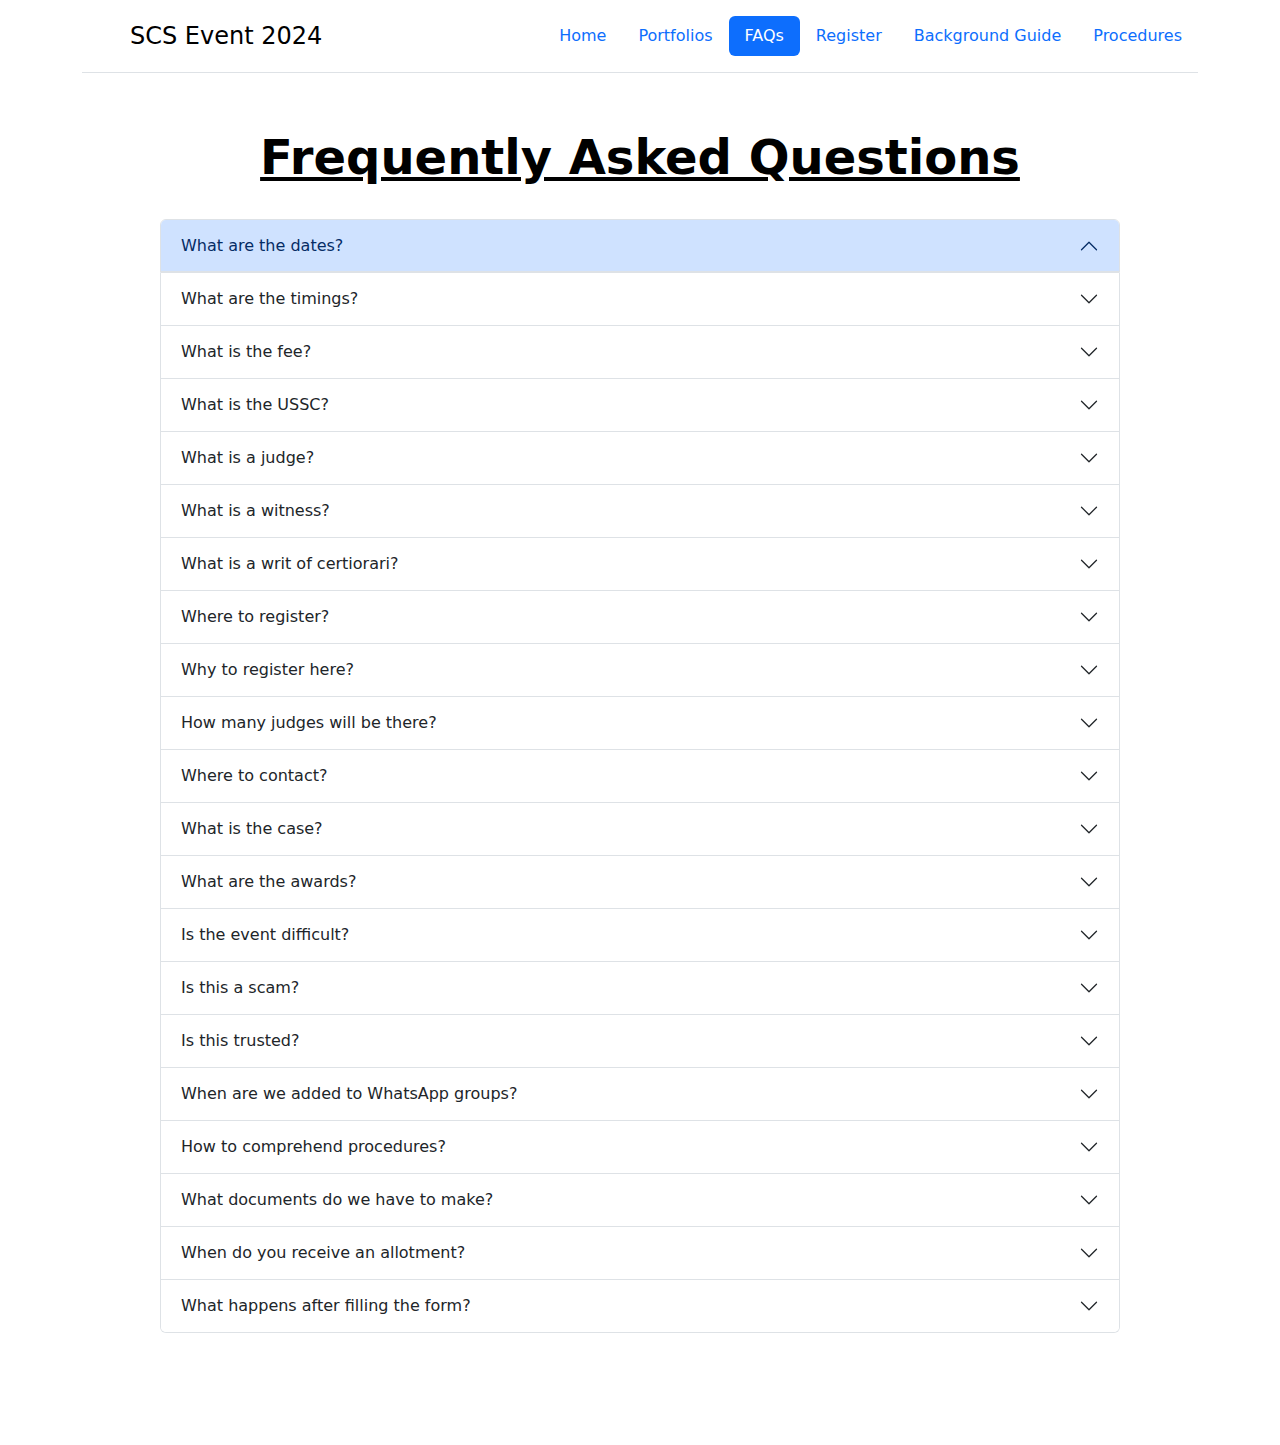
==== commit 071f92a1: "Update faq.html" ====
--- a/faq.html
+++ b/faq.html
@@ -18,8 +18,8 @@
 
             <ul class="nav nav-pills">
                 <li class="nav-item"><a href="index.html" class="nav-link " aria-current="page">Home</a></li>
-                <li class="nav-item"><a href="#" class="nav-link active">Portfolios</a></li>
-                <li class="nav-item"><a href="faq.html" class="nav-link">FAQs</a></li>
+                <li class="nav-item"><a href="#" class="nav-link">Portfolios</a></li>
+                <li class="nav-item"><a href="faq.html" class="nav-link active">FAQs</a></li>
                 <li class="nav-item"><a href="https://docs.google.com/forms/d/e/1FAIpQLSeJ1gVqHsnJQkfTNVhcyiLTRoypfzvDzCkgdrKdLjB_oi6M5A/viewform?usp=sharing" class="nav-link">Register</a></li>
                 <li class="nav-item"><a href="https://docs.google.com/document/d/1dB63l9dNp6xVLZQxj6kzOovqa3Hw2wPQ2aBt1aoLhMY/edit?usp=sharing" class="nav-link">Background Guide</a></li>
                 <li class="nav-item"><a href="https://docs.google.com/document/d/13BMEkoYadMNudokMx_uyyNEWCB-4FJF_zmpJ_dMLJ5A/edit?usp=sharing" class="nav-link">Procedures</a></li>
